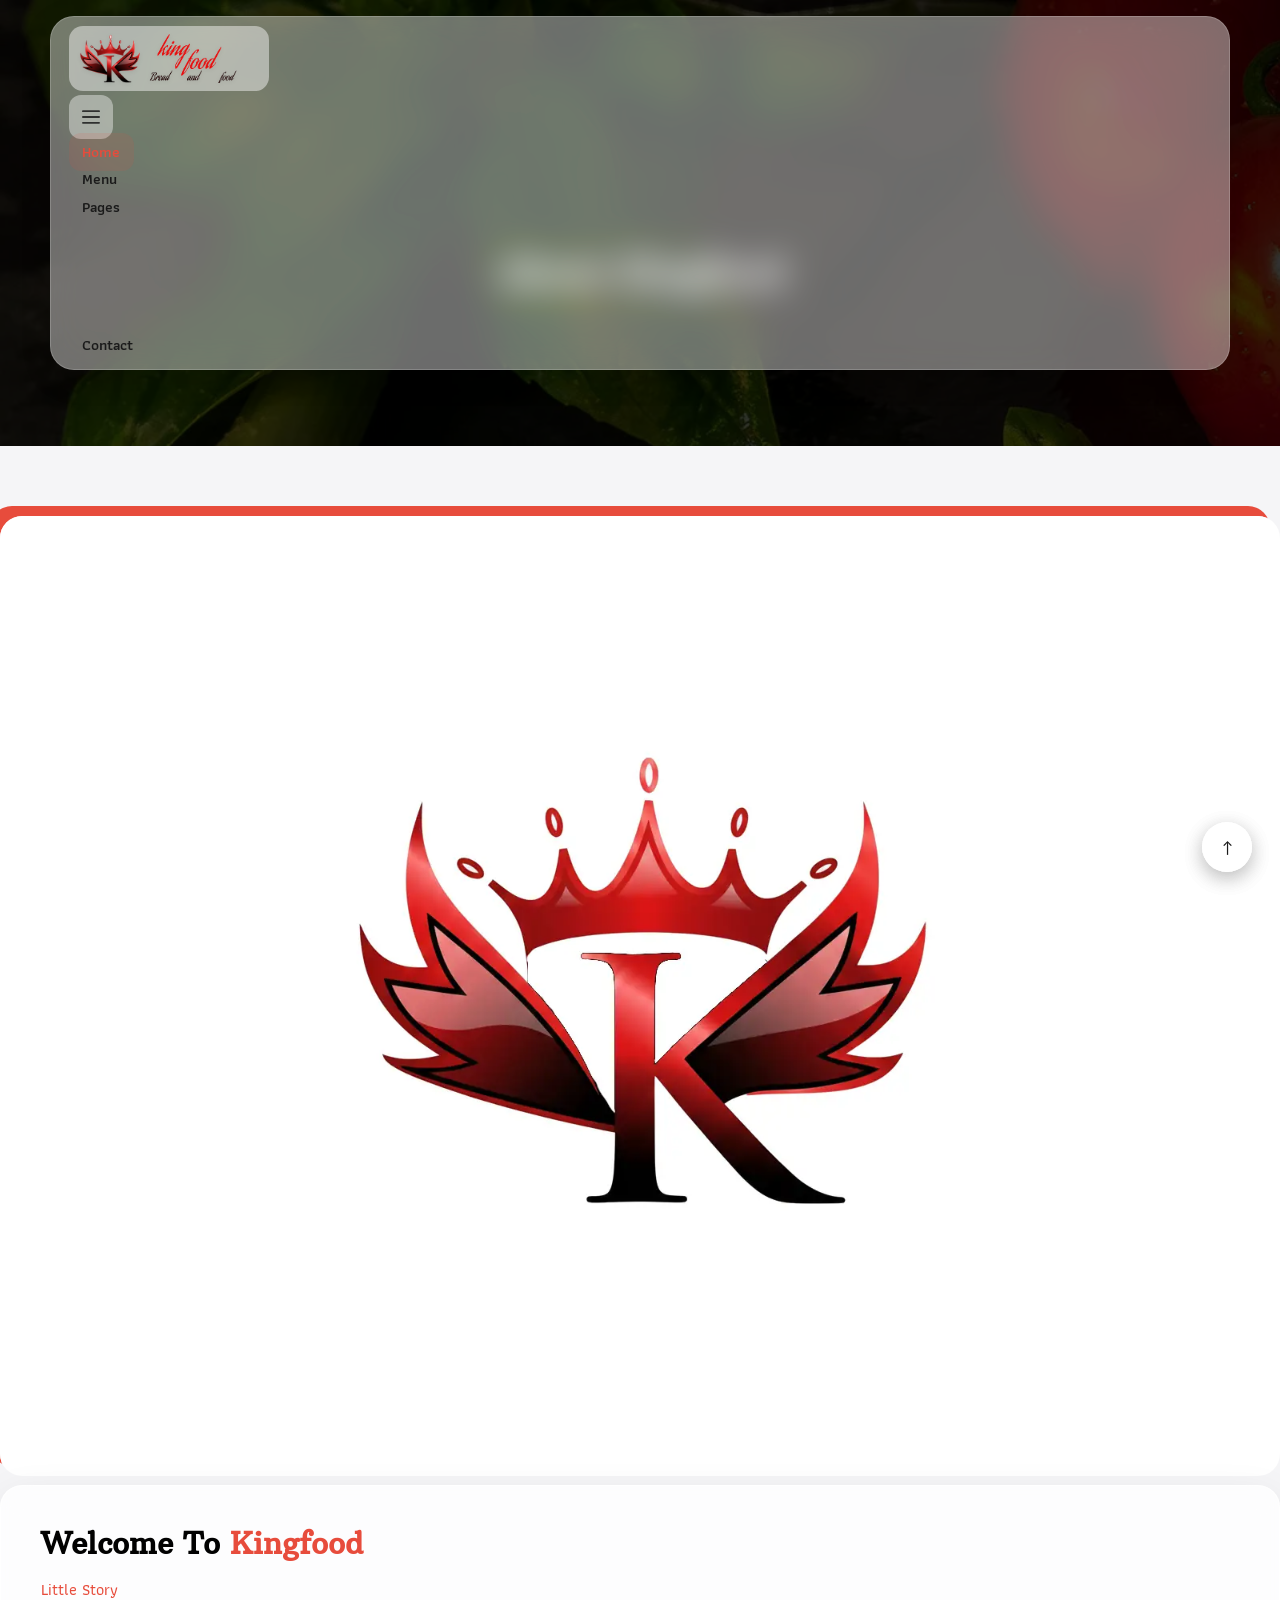
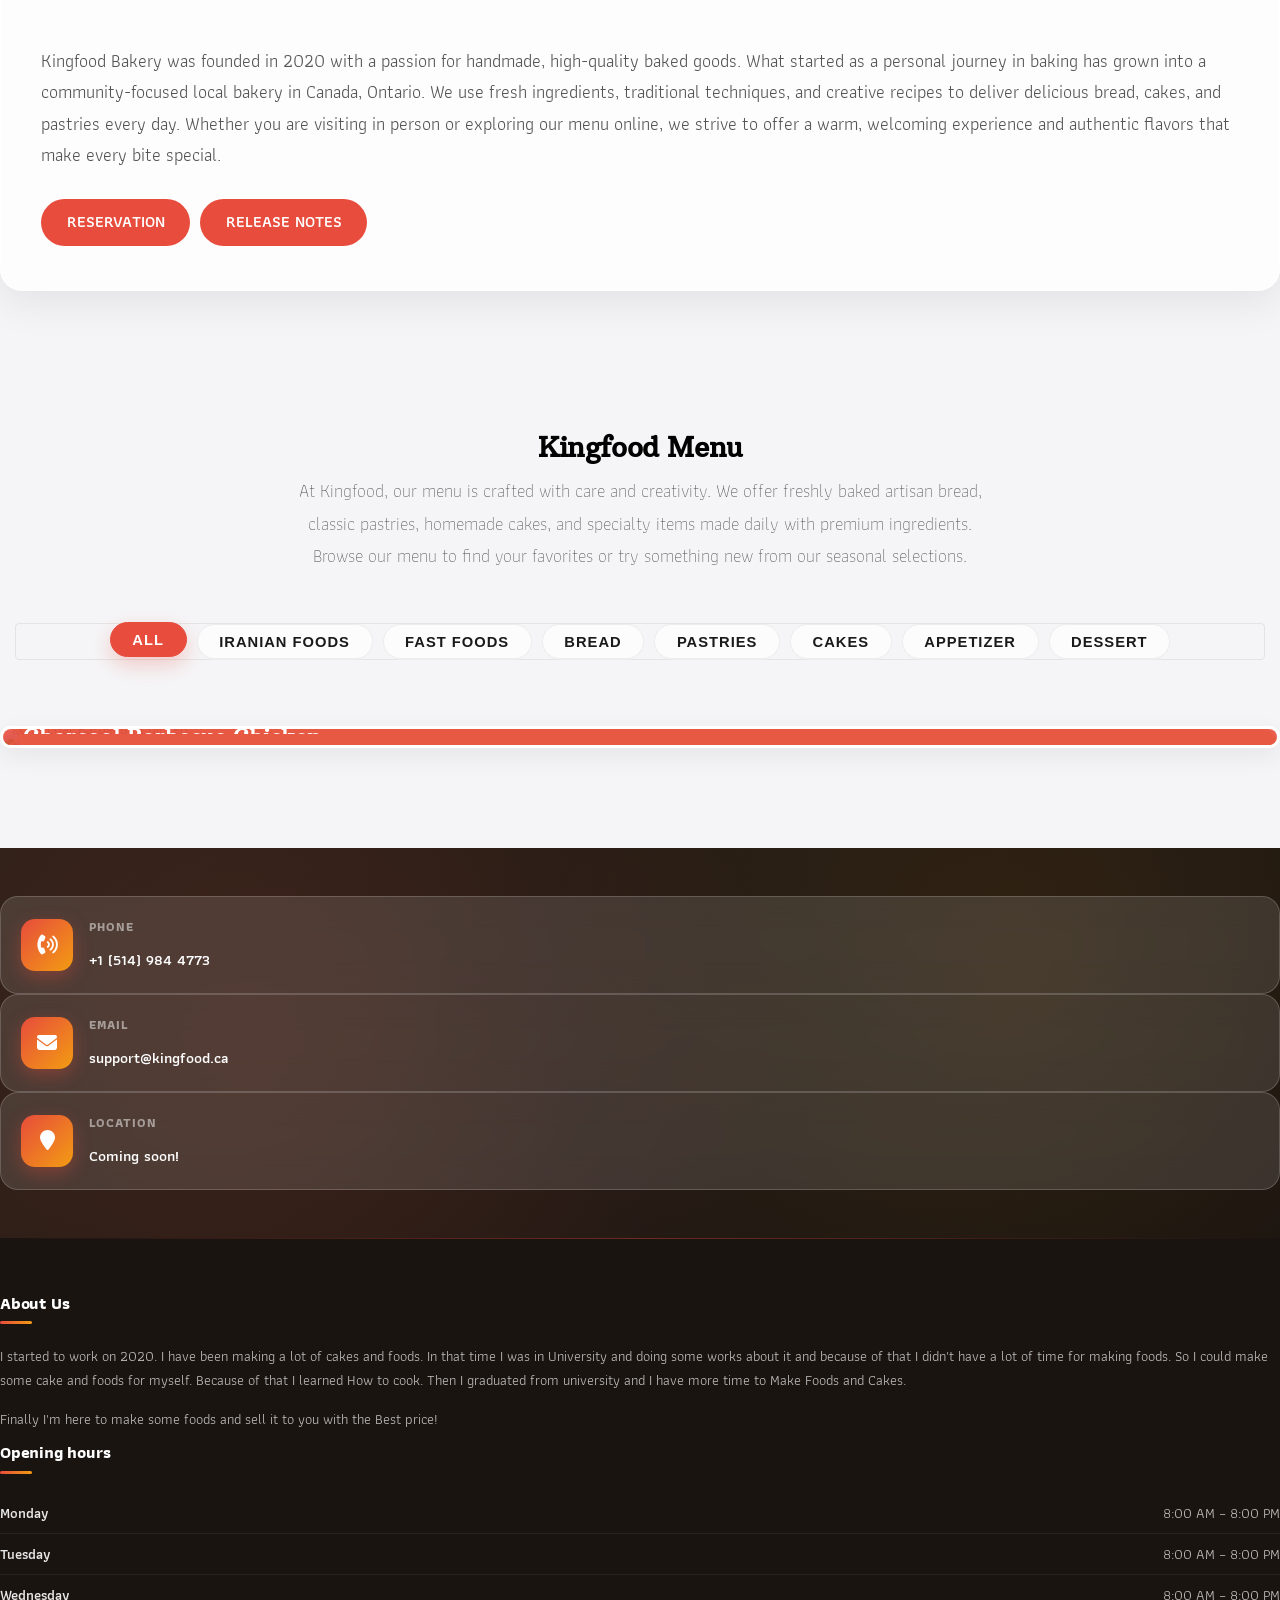
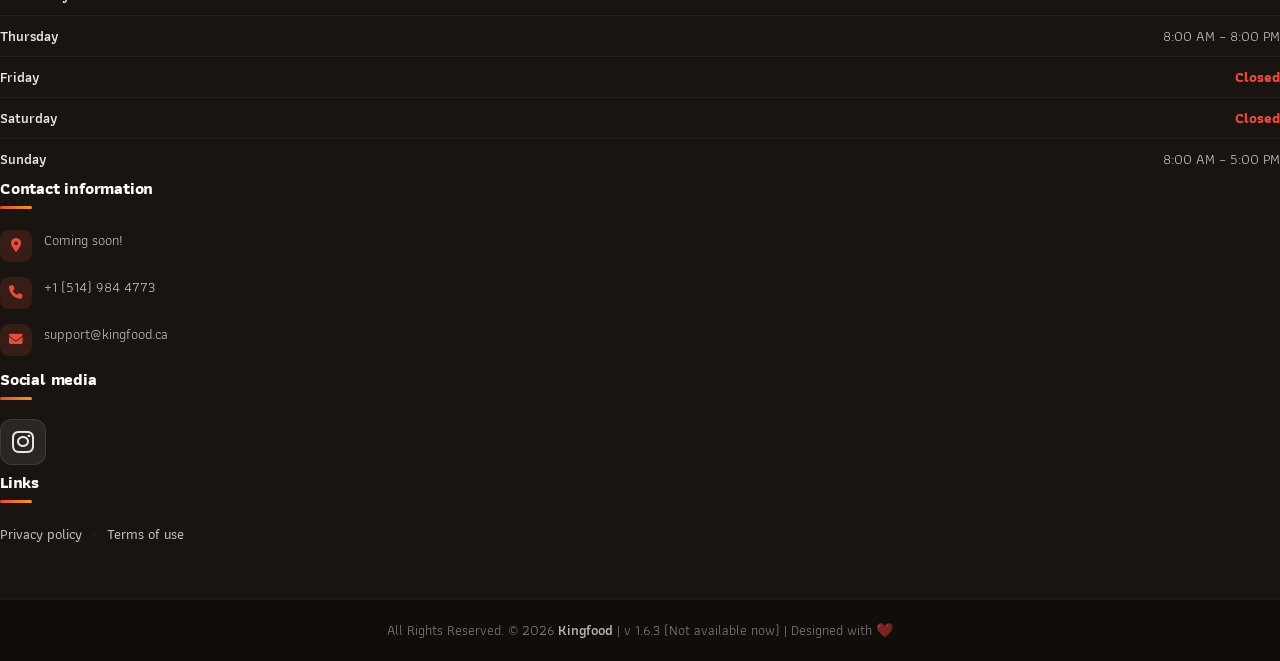
==== about/index.html @ 4b5fb816 "Static Version | V1" ====
<!DOCTYPE html>
<html lang="en">
<head>
  <meta charset="utf-8">
  <meta http-equiv="X-UA-Compatible" content="IE=edge">
  <meta name="viewport" content="width=device-width, initial-scale=1">

  <title>About – Kingfood</title>
  <meta name="keywords" content="Kingfood, Canada bakery, artisan bread, handmade cakes, local bakery, fresh pastries">
  <meta name="description" content="Learn about Kingfood in Canada, our story, values, and commitment to fresh handmade bread and pastries.">
  <meta name="author" content="Kingfood">
  <meta name="robots" content="index,follow">
  <link rel="canonical" href="None://localhost/about/">

  <meta property="og:type" content="website">
  <meta property="og:title" content="About Kingfood">
  <meta property="og:description" content="Learn about Kingfood in Canada, our story, values, and commitment to fresh handmade bread and pastries.">
  <meta property="og:url" content="None://localhost/about/">
  <meta property="og:site_name" content="Kingfood">
  <meta property="og:image" content="None://localhost/static/images/about-img2.webp">

  <meta name="twitter:card" content="summary_large_image">
  <meta name="twitter:title" content="About Kingfood">
  <meta name="twitter:description" content="Learn about Kingfood in Canada, our story, values, and commitment to fresh handmade bread and pastries.">
  <meta name="twitter:image" content="None://localhost/static/images/about-img2.webp">

  <link rel="shortcut icon" href="/static/images/favicon.ico" type="image/x-icon">
  <link rel="apple-touch-icon" href="/static/images/apple-touch-icon.png">

  <link rel="stylesheet" href="/static/css/bootstrap.min.css">
  <link rel="stylesheet" href="/static/css/style.css">
  <link rel="stylesheet" href="/static/css/responsive.css">
  <link rel="stylesheet" href="/static/css/custom.css">
  <link rel="stylesheet" href="/static/css/all.min.css">

  <script type="application/ld+json">
  {
    "@context": "https://schema.org",
    "@type": "AboutPage",
    "name": "About Kingfood Bakery",
    "url": "None://localhost/about/",
    "publisher": {
      "@type": "Organization",
      "name": "Kingfood Bakery",
      "address": {
        "@type": "PostalAddress",
        "addressLocality": "Ottawa",
        "addressRegion": "ON",
        "addressCountry": "CA"
      }
    }
  }
  </script>

  <style>
    :root {
      --accent: #e74c3c;
      --accent-hover: #c0392b;
      --bg: #f5f5f7;
      --card: rgba(255, 255, 255, 0.8);
      --ink: #1a1a1a;
      --ink-2: #555;
      --radius: 22px;
      --shadow: 0 12px 40px rgba(0, 0, 0, 0.08);
    }

    body { background: var(--bg); color: var(--ink); }

    /* Page title */
    .all-page-title {
      background: linear-gradient(135deg, rgba(231, 76, 60, 0.92), rgba(192, 57, 43, 0.88)),
                  url('/static/images/about-img2.webp') center/cover no-repeat;
      padding: 130px 0 70px;
      text-align: center;
    }
    .all-page-title h1 {
      font-weight: 800;
      font-size: 2.6rem;
      color: #fff;
      text-shadow: 0 4px 18px rgba(0,0,0,0.25);
      letter-spacing: -0.5px;
    }

    /* About section */
    .about-section-box {
      background: var(--bg);
      padding: 80px 0;
    }

    .about-section-box img {
      border-radius: var(--radius);
      box-shadow: var(--shadow);
      width: 100%;
      height: 100%;
      min-height: 360px;
      object-fit: cover;
    }

    .about-section-box .inner-column {
      background: var(--card);
      backdrop-filter: blur(14px);
      -webkit-backdrop-filter: blur(14px);
      border: 1px solid rgba(255, 255, 255, 0.6);
      border-radius: var(--radius);
      box-shadow: var(--shadow);
      padding: 2.5rem;
      height: 100%;
      display: flex;
      flex-direction: column;
      justify-content: center;
    }

    .about-section-box h1 {
      font-weight: 800;
      font-size: 2rem;
      margin-bottom: 0.5rem;
    }
    .about-section-box h1 span { color: var(--accent); }

    .about-section-box h4 {
      color: var(--accent);
      font-weight: 600;
      margin-bottom: 1.1rem;
    }

    .about-section-box p {
      color: var(--ink-2);
      line-height: 1.75;
      margin-bottom: 1.5rem;
    }

    .about-section-box .btn-outline-new-white {
      background: var(--accent) !important;
      border: none !important;
      color: #fff !important;
      border-radius: 50px !important;
      padding: 0.7rem 1.6rem !important;
      font-weight: 600;
      margin: 0.3rem 0.3rem 0.3rem 0;
      transition: all 0.25s;
      display: inline-block;
    }
    .about-section-box .btn-outline-new-white:hover {
      background: var(--accent-hover) !important;
      transform: translateY(-2px);
      box-shadow: 0 8px 20px rgba(231, 76, 60, 0.3);
    }

    /* Menu section */
    .menu-box {
      background: var(--bg);
      padding: 70px 0 90px;
    }

    .heading-title h2 {
      font-weight: 800;
      font-size: 2.2rem;
      letter-spacing: -0.4px;
    }
    .heading-title p {
      color: var(--ink-2);
      max-width: 680px;
      margin: 0 auto;
    }

    .special-menu .button-group {
      display: flex;
      flex-wrap: wrap;
      justify-content: center;
      gap: 10px;
      margin-bottom: 2.25rem;
    }
    .special-menu .button-group button {
      background: rgba(255, 255, 255, 0.7);
      backdrop-filter: blur(10px);
      border: 1px solid rgba(0,0,0,0.06);
      border-radius: 50px;
      padding: 0.55rem 1.35rem;
      font-weight: 600;
      font-size: 0.92rem;
      color: var(--ink);
      transition: all 0.25s;
      cursor: pointer;
    }
    .special-menu .button-group button:hover,
    .special-menu .button-group button.active {
      background: var(--accent);
      color: #fff;
      border-color: var(--accent);
      transform: translateY(-2px);
      box-shadow: 0 8px 20px rgba(231, 76, 60, 0.25);
    }

    /* Product cards use styles from custom.css */

    #back-to-top {
      background: rgba(255, 255, 255, 0.85) !important;
      backdrop-filter: blur(12px);
      border: 1px solid rgba(255, 255, 255, 0.5);
      border-radius: 50%;
      width: 48px;
      height: 48px;
      display: flex !important;
      align-items: center;
      justify-content: center;
      box-shadow: 0 6px 20px rgba(0,0,0,0.12);
      color: var(--ink) !important;
      font-size: 1.3rem;
      transition: all 0.3s;
    }
    #back-to-top:hover {
      background: var(--accent) !important;
      color: #fff !important;
      transform: translateY(-3px);
    }

    @media (max-width: 991.98px) {
      .about-section-box img {
        min-height: 280px;
        margin-bottom: 1.5rem;
      }
      .all-page-title {
        padding: 110px 0 55px;
      }
      .all-page-title h1 { font-size: 2rem; }
    }
  </style>
</head>
<body>


<!-- Bootstrap CSS -->
<link rel="stylesheet" href="/static/css/bootstrap.min.css">    
<!-- Site CSS -->
<link rel="stylesheet" href="/static/css/style.css">    
<!-- Responsive CSS -->
<link rel="stylesheet" href="/static/css/responsive.css">
<!-- Custom CSS -->
<link rel="stylesheet" href="/static/css/custom.css">
<link rel="stylesheet" href="/static/css/all.min.css">
<link rel="stylesheet" href="https://cdn.jsdelivr.net/npm/animate.css@4/animate.min.css">

<script src="https://cdn.jsdelivr.net/npm/sweetalert2@11"></script>




<!--[if lt IE 9]>
  <script src="https://oss.maxcdn.com/libs/html5shiv/3.7.0/html5shiv.js"></script>
  <script src="https://oss.maxcdn.com/libs/respond.js/1.4.2/respond.min.js"></script>
<![endif]-->



<!-- ========== Island Glass Header ========== -->
<header class="island-header">
  <nav class="navbar navbar-expand-lg island-nav" id="islandNavbar">
    <a class="navbar-brand" href="/">
      <img src="/static/images/logo.png" alt="Kingfood Logo" class="logo-img" />
    </a>

    <button
      class="navbar-toggler island-toggler"
      type="button"
      data-toggle="collapse"
      data-target="#navbars-rs-food"
      aria-controls="navbars-rs-food"
      aria-expanded="false"
      aria-label="Toggle navigation"
    >
      <span class="navbar-toggler-icon"></span>
    </button>

    <div class="collapse navbar-collapse" id="navbars-rs-food">
      <ul class="navbar-nav ml-auto align-items-lg-center">
        <li class="nav-item active">
          <a class="nav-link" href="/">Home</a>
        </li>
        <li class="nav-item">
          <a class="nav-link" href="/menu/">Menu</a>
        </li>

        <li class="nav-item dropdown">
          <a class="nav-link dropdown-toggle" href="#" id="dropdown-pages" data-toggle="dropdown" aria-haspopup="true" aria-expanded="false">
            Pages
          </a>
          <div class="dropdown-menu" aria-labelledby="dropdown-pages">
            <a class="dropdown-item" href="/stuff/">Stuff</a>
            <a class="dropdown-item" href="/about/">About</a>
          </div>
        </li>


          <div class="dropdown-menu" aria-labelledby="dropdown-blog">
            <a class="dropdown-item" href="/blog/">Blog</a>
          </div>
        </li>

        <li class="nav-item">
          <a class="nav-link" href="/contact/">Contact</a>
        </li>
      </ul>
    </div>
  </nav>
</header>



<!-- Page Title -->
<div class="all-page-title page-breadcrumb">
  <div class="container text-center">
    <div class="row">
      <div class="col-lg-12">
        <h1>About Kingfood</h1>
      </div>
    </div>
  </div>
</div>

<!-- About -->
<div class="about-section-box">
  <div class="container">
    <div class="row align-items-center">
      <div class="col-lg-6 col-md-6 col-sm-12 mb-4 mb-md-0">
        <img src="/static/images/about-img2.webp" alt="Kingfood team preparing Kingfood" class="img-fluid">
      </div>
      <div class="col-lg-6 col-md-6 col-sm-12 text-center">
        <div class="inner-column">
          <h1>Welcome To <span>Kingfood</span></h1>
          <h4>Little Story</h4>
          <p>Kingfood Bakery was founded in 2020 with a passion for handmade, high-quality baked goods. What started as a personal journey in baking has grown into a community-focused local bakery in Canada, Ontario. We use fresh ingredients, traditional techniques, and creative recipes to deliver delicious bread, cakes, and pastries every day. Whether you are visiting in person or exploring our menu online, we strive to offer a warm, welcoming experience and authentic flavors that make every bite special.</p>
          <div>
            <a class="btn btn-lg btn-circle btn-outline-new-white" href="/cart/">Reservation</a>
            <a class="btn btn-lg btn-circle btn-outline-new-white" href="/releases/">Release notes</a>
          </div>
        </div>
      </div>
    </div>
  </div>
</div>

<!-- Menu -->
<div class="menu-box">
  <div class="container">
    <div class="row">
      <div class="col-lg-12">
        <div class="heading-title text-center">
          <h2>Kingfood Menu</h2>
          <p>At Kingfood, our menu is crafted with care and creativity. We offer freshly baked artisan bread, classic pastries, homemade cakes, and specialty items made daily with premium ingredients. Browse our menu to find your favorites or try something new from our seasonal selections.</p>
        </div>
      </div>
    </div>

    <div class="row">
      <div class="col-lg-12">
        <div class="special-menu text-center">
          <div class="button-group filter-button-group">
            <button class="active" data-filter="*">All</button>
            <button data-filter=".iranianfood">Iranian foods</button>
            <button data-filter=".fastfood">Fast foods</button>
            <button data-filter=".bread">Bread</button>
            <button data-filter=".pastries">Pastries</button>
            <button data-filter=".cake">Cakes</button>
            <button data-filter=".appetizer">Appetizer</button>
            <button data-filter=".dessert">Dessert</button>
          </div>
        </div>
      </div>
    </div>

    <div class="row special-list">
      
        <div class="col-lg-4 col-md-6 special-grid iranianfood mb-4">
          <div class="gallery-single fix product-card ">
            <div class="image-wrapper position-relative">
              <img src="/media/menu_images/Screenshot_2026-10-23_200726.png" class="img-fluid" alt="Charcoal Barbecue Chicken">
              
            </div>
            <div class="why-text">
              <h4>
                Charcoal Barbecue Chicken
                
              </h4>
              <p>.</p>
              <h5>
                
                  <span class="text-success">$1.00</span>
                
              </h5>
              <a href="/food_deatails/charcoal-barbecue-chicken/" class="btn btn-warning text-white mt-2">
                View Details
              </a>
            </div>
          </div>
        </div>
      
    </div>
  </div>
</div>



<!-- ========== Island Glass Contact Bar ========== -->
<div class="island-contact-bar">
  <div class="container">
    <div class="row g-4 justify-content-center">
      <div class="col-md-4">
        <div class="island-contact-item">
          <div class="icon-wrap">
            <i class="fa fa-volume-control-phone"></i>
          </div>
          <div class="info">
            <h4>Phone</h4>
            <p class="lead">
              <a href="tel:+15149844773">+1 (514) 984 4773</a>
            </p>
          </div>
        </div>
      </div>
      <div class="col-md-4">
        <div class="island-contact-item">
          <div class="icon-wrap">
            <i class="fa fa-envelope"></i>
          </div>
          <div class="info">
            <h4>Email</h4>
            <p class="lead">
              <a href="mailto:support@kingfood.ca">support@kingfood.ca</a>
            </p>
          </div>
        </div>
      </div>
      <div class="col-md-4">
        <div class="island-contact-item">
          <div class="icon-wrap">
            <i class="fa fa-map-marker"></i>
          </div>
          <div class="info">
            <h4>Location</h4>
            <p class="lead">
              <a href="#" target="_blank" rel="noopener noreferrer">
                Coming soon!
              </a>
            </p>
          </div>
        </div>
      </div>
    </div>
  </div>
</div>

<!-- ========== Island Glass Footer ========== -->
<footer class="island-footer">
  <div class="container">
    <div class="island-footer-inner">
      <div class="row g-5">

        <!-- About -->
        <div class="col-lg-3 col-md-6">
          <div class="footer-block">
            <h3>About Us</h3>
            <p>
              I started to work on 2020. I have been making a lot of cakes and foods.
              In that time I was in University and doing some works about it and because of that
              I didn't have a lot of time for making foods. So I could make some cake and foods for myself.
              Because of that I learned How to cook. Then I graduated from university and I have more time
              to Make Foods and Cakes.
            </p>
            <p class="mb-0">
              Finally I'm here to make some foods and sell it to you with the Best price!
            </p>
          </div>
        </div>

        <!-- Opening Hours -->
        <div class="col-lg-3 col-md-6">
          <div class="footer-block">
            <h3>Opening hours</h3>
            <ul class="hours-list">
              <li><span>Monday</span> <span>8:00 AM – 8:00 PM</span></li>
              <li><span>Tuesday</span> <span>8:00 AM – 8:00 PM</span></li>
              <li><span>Wednesday</span> <span>8:00 AM – 8:00 PM</span></li>
              <li><span>Thursday</span> <span>8:00 AM – 8:00 PM</span></li>
              <li><span>Friday</span> <span class="closed">Closed</span></li>
              <li><span>Saturday</span> <span class="closed">Closed</span></li>
              <li><span>Sunday</span> <span>8:00 AM – 5:00 PM</span></li>
            </ul>
          </div>
        </div>

        <!-- Contact -->
        <div class="col-lg-3 col-md-6">
          <div class="footer-block">
            <h3>Contact information</h3>
            <ul class="contact-list">
              <li>
                <i class="fa fa-map-marker-alt"></i>
                <a href="#" target="_blank" rel="noopener noreferrer">
                  Coming soon!
                </a>
              </li>
              <li>
                <i class="fa fa-phone"></i>
                <a href="tel:+15149844773">+1 (514) 984 4773</a>
              </li>
              <li>
                <i class="fa fa-envelope"></i>
                <a href="mailto:support@kingfood.ca">support@kingfood.ca</a>
              </li>
            </ul>
          </div>
        </div>

        <!-- Social + Links -->
        <div class="col-lg-3 col-md-6">
          <div class="footer-block">
            <h3>Social media</h3>
            <ul class="list-inline f-social">
              <li class="list-inline-item">
                <a href="https://www.instagram.com/kingfood.ca/" target="_blank" rel="noopener noreferrer" aria-label="Instagram">
                  <i class="fa-brands fa-instagram"></i>
                </a>
              </li>
            </ul>

            <h3 class="mt-4">Links</h3>
            <p class="footer-links">
              <a href="/privacy_policy">Privacy policy</a>
              <span class="sep">·</span>
              <a href="/terms_of_use">Terms of use</a>
            </p>
          </div>
        </div>

      </div>
    </div>
  </div>

  <!-- Copyright bar -->
  <div class="island-copyright">
    <div class="container">
      <p class="company-name mb-0">
        All Rights Reserved. &copy; 2026
        <a href="#">Kingfood</a>
        | v 1.6.3 (Not available now)
        | Designed with ❤️
      </p>
    </div>
  </div>
</footer>
<a href="#" id="back-to-top" title="Back to top" style="display: none;">&uarr;</a>

<a href="#" id="back-to-top" title="Back to top" style="display: none;">&uarr;</a>

<script src="/static/js/jquery-3.2.1.min.js"></script>
<script src="/static/js/popper.min.js"></script>
<script src="/static/js/bootstrap.min.js"></script>
<script src="/static/js/jquery.superslides.min.js"></script>
<script src="/static/js/images-loded.min.js"></script>
<script src="/static/js/isotope.min.js"></script>
<script src="/static/js/baguetteBox.min.js"></script>
<script src="/static/js/form-validator.min.js"></script>
<script src="/static/js/contact-form-script.js"></script>
<script src="/static/js/custom.js"></script>
</body>
</html>
---- static/css/style.css ----
/*------------------------------------------------------------------
    IMPORT FONTS
-------------------------------------------------------------------*/

@import url('https://fonts.googleapis.com/css?family=Arbutus+Slab');
@import url('https://fonts.googleapis.com/css?family=Athiti:400,500,600');

/*------------------------------------------------------------------
    IMPORT FILES
-------------------------------------------------------------------*/

@import url(animate.css);
@import url(font-awesome.min.css);
@import url(superslides.css);
@import url(baguetteBox.min.css);

/*------------------------------------------------------------------
    SKELETON
-------------------------------------------------------------------*/

body {
    color: #666666;
    font-size: 15px;
    font-family: 'Athiti', sans-serif;
    line-height: 1.80857;
}


a {
    color: #1f1f1f;
    text-decoration: none !important;
    outline: none !important;
    -webkit-transition: all .3s ease-in-out;
    -moz-transition: all .3s ease-in-out;
    -ms-transition: all .3s ease-in-out;
    -o-transition: all .3s ease-in-out;
    transition: all .3s ease-in-out;
}

h1,
h2,
h3,
h4,
h5,
h6 {
    letter-spacing: 0;
    font-weight: normal;
    position: relative;
    padding: 0 0 10px 0;
    font-weight: normal;
    line-height: 120% !important;
    color: #1f1f1f;
    margin: 0
}

h1 {
    font-size: 24px
}

h2 {
    font-size: 22px
}

h3 {
    font-size: 18px
}

h4 {
    font-size: 16px
}

h5 {
    font-size: 14px
}

h6 {
    font-size: 13px
}

h1 a,
h2 a,
h3 a,
h4 a,
h5 a,
h6 a {
    color: #212121;
    text-decoration: none!important;
    opacity: 1
}

h1 a:hover,
h2 a:hover,
h3 a:hover,
h4 a:hover,
h5 a:hover,
h6 a:hover {
    opacity: .8
}

a {
    color: #1f1f1f;
    text-decoration: none;
    outline: none;
}

a,
.btn {
    text-decoration: none !important;
    outline: none !important;
    -webkit-transition: all .3s ease-in-out;
    -moz-transition: all .3s ease-in-out;
    -ms-transition: all .3s ease-in-out;
    -o-transition: all .3s ease-in-out;
    transition: all .3s ease-in-out;
}

.btn-custom {
    margin-top: 20px;
    background-color: transparent !important;
    border: 2px solid #ddd;
    padding: 12px 40px;
    font-size: 16px;
}

.lead {
    font-size: 18px;
    line-height: 30px;
    color: #767676;
    margin: 0;
    padding: 0;
}

blockquote {
    margin: 20px 0 20px;
    padding: 30px;
}

ul, li, ol{
	list-style: none;
	margin: 0px;
	padding: 0px;
}
button:focus{
	outline: none;
}

.form-control::-moz-placeholder {
    color: #2a2a2a;
    opacity: 1;
}

/*------------------------------------------------------------------
    LOADER 
-------------------------------------------------------------------*/


/*------------------------------------------------------------------
    HEADER
-------------------------------------------------------------------*/
.top-navbar{
	position: relative;
	z-index: 10;
}

.top-navbar .navbar{
	padding: 15px 0px;
	position: fixed;
	width: 100%;
	transition: height .3s ease-out, background .3s ease-out, box-shadow .3s ease-out;
	-webkit-transform: translate3d(0, 0, 0);
	transform: translate3d(0, 0, 0);
	z-index: 100;
}

.top-navbar .navbar-light .navbar-nav .nav-link{
	color: #010101;
	font-size: 18px;
	padding: 0px 20px;
	border-radius: 4px;
}

.top-navbar .navbar-light .navbar-nav .nav-item .nav-link:hover{
	background: #e74c3c;
	color: #ffffff;
}
.top-navbar .navbar-light .navbar-nav .nav-item.active .nav-link{
	background: #e74c3c;
	color: #ffffff;
	border-radius: 4px;
}

.navbar-expand-lg .navbar-nav .dropdown-menu{
	border: none;
	 box-shadow: 2px 5px 6px rgba(0,0,0,0.5);
}

.navbar-expand-lg .navbar-nav .dropdown-menu a.dropdown-item:hover{
	background: #e89389;
	color: #ffffff;
}
.navbar-light .navbar-toggler:hover{
	background: #e74c3c;
}

/*------------------------------------------------------------------
    Slider
-------------------------------------------------------------------*/

.cover-slides{
	height: 100vh;
}
.slides-navigation a {
	background: #e74c3c;
    position: absolute;
    height: 70px;
    width: 70px;
    top: 50%;
    font-size: 20px;
    display: block;
    color: #fff;
	line-height: 80px;
	text-align: center;
    transition: all .3s ease-in-out;
}
.slides-navigation a i{
	font-size: 40px;
}
.slides-navigation a:hover {
	background: #010101;
}
.cover-slides .container{
	height: 100%;
	position: relative;
	z-index: 2;
}
.cover-slides .container > .row {
	-webkit-box-align: center;
	-ms-flex-align: center;
	align-items: center;
}
.cover-slides .container > .row {
    height: 100%;
}

.btn{
	text-transform: uppercase;
	padding: 19px 36px;
}
.btn{
	display: inline-block;
	font-weight: 600;
	text-align: center;
	white-space: nowrap;
	vertical-align: middle;
	-webkit-user-select: none;
	-moz-user-select: none;
	-ms-user-select: none;
	user-select: none;
	border: 2px solid transparent;
	padding: 12px 30px;
	font-size: 16px;
	line-height: 1.5;
	border-radius: .1875rem;
	transition: color .15s ease-in-out, background-color .15s ease-in-out, border-color .15s ease-in-out, box-shadow .15s ease-in-out;
}
.btn-outline-new-white {
    color: #fff;
    background-color: transparent;
    background-image: none;
    border-color: #e74c3c;
}
.btn-outline-new-white:hover {
    color: #ffffff;
    background-color: #e74c3c;
    border-color: #e74c3c;
}

.overlay-background {
    background: #333;
    position: absolute;
    height: 100%;
    width: 100%;
    left: 0;
    top: 0;
	opacity: 0.5;
}

.cover-slides h1{
	font-family: 'Arbutus Slab', serif;
	font-weight: 500;
	font-size: 64px;
	color: #fff;
}
.cover-slides p{
	font-size: 18px;
	color: #fff;
}
.slides-pagination a{
	border: 2px solid #ffffff;
}
.slides-pagination a.current{
	background: #e74c3c;
	border: 2px solid #e74c3c;
}

/*------------------------------------------------------------------
    About
-------------------------------------------------------------------*/

.about-section-box{
	padding: 70px 0px;
}
.about-section-box .img-fluid{
	box-shadow: -10px -10px 0px #e74c3c;
}
.inner-column{}
.inner-column h1{
	font-family: 'Arbutus Slab', serif;
	font-size: 30px;
	color: #010101;
}
.inner-column h1 span{
	color: #e74c3c;
}
.inner-column h4{
	font-size: 16px;
	font-weight: 500;
}
.inner-column p{
	font-size: 18px;
}
.inner-column .btn-outline-new-white{
	color: #e74c3c;
}
.inner-column .btn-outline-new-white:hover{
	color: #ffffff;
}

/*------------------------------------------------------------------
    QT
-------------------------------------------------------------------*/


.qt-background{
	background: url(../images/qt-bg.webp) no-repeat;
	background-size: cover;
	padding: 100px 0;
	background-attachment: fixed;
	background-position: center center;
	position: relative;
}
.qt-background p {
    font-size: 35px;
    font-weight: 300;
    line-height: 44px;
    color: #fff;
	font-family: 'Arbutus Slab', serif;
	margin-bottom: 20px;
}

.qt-background span {
    color: #fff;
    font-size: 20px;  
	font-weight: 500;	
}

/*------------------------------------------------------------------
    Menu
-------------------------------------------------------------------*/

.menu-box{
	padding: 70px 0px;
}

.heading-title{
	margin-bottom: 50px;
}
.heading-title h2{
	color: #010101;
	font-size: 28px;
	font-family: 'Arbutus Slab', serif;
}
.heading-title p{
	font-size: 18px;
	font-weight: 200;
	margin: 0px;
}

.filter-button-group {
    border: 1px solid #e4e4e4;
    border-radius: 4px;
    margin: 10px 15px;
    display: inline-block;
}

.filter-button-group button {
    color: #333;
    letter-spacing: 1px;
    text-transform: uppercase;
    font-weight: 600;
    font-size: 14px;
    cursor: pointer;
    background: #fff;
    padding: 12px 40px;
    border: none;
    border-radius: 4px;
}

.filter-button-group button.active {
    background: #e74c3c;
    color: #fff;
    box-shadow: 2px 20px 45px 5px rgba(0,0,0,.2);
}

.gallery-single{
	margin: 30px 0px;
}

.gallery-single {
    position: relative;
    overflow: hidden;
    -webkit-box-shadow: 0 0 10px #ccc;
    box-shadow: 0 0 10px #ccc;
}

.why-text {
    position: absolute;
    left: 0;
    bottom: -100%;
    right: 0;
    height: 100%;
    background: rgba(207, 166, 113, 0.9);
    padding: 12px 12px;
    -webkit-transition: all .3s ease;
    transition: all .3s ease;
}
.why-text h4{
	color: #ffffff;
	font-size: 24px;
	font-weight: 500;
	font-family: 'Arbutus Slab', serif;
}
.why-text p{
	color: #ffffff;
	font-size: 18px;
	border-bottom: 1px dashed #010101;
	margin: 0px;
	padding-bottom: 15px;
	margin-top: 15px;
	margin-bottom: 15px;
}
.why-text h5{
	font-size: 28px;
	font-weight: 600;
	color: #ffffff;
}

.gallery-single:hover .why-text{
	bottom: 0px;
}


/*------------------------------------------------------------------
    Gallery
-------------------------------------------------------------------*/

.gallery-box{
	padding: 70px 0px;
}
.tz-gallery{
	margin-top: 30px;
}
.tz-gallery .lightbox img {
    width: 100%;
    margin-bottom: 30px;
    transition: 0.2s ease-in-out;
    box-shadow: 0 2px 3px rgba(0,0,0,0.2);
}
.tz-gallery .lightbox img:hover {
    transform: scale(1.05);
    box-shadow: 0 8px 15px rgba(0,0,0,0.3);
}

/*------------------------------------------------------------------
    Customer Reviews
-------------------------------------------------------------------*/

.customer-reviews-box{
	padding: 70px 0px;
}

.carousel-inner .carousel-item .img-box{
	width: 135px;
	height: 135px;
}
.carousel-control-prev{
	left: -100px;
}
.carousel-control-next{
	right: -100px;
}
.carousel-indicators{
	top: 320px;
}

.text-warning{
	color: #e74c3c !important;
	font-size: 24px;
}

@media (min-width: 320px) and (max-width: 640px) {
	.carousel-inner .carousel-item p{
		font-size: 14px;
	}
	.carousel-control-prev{
		left: -5px;
	}
	.carousel-control-next{
		right: -5px;
	}
 	.carousel-indicators{
		top: 400px;
	}
}

#reviews .carousel-control-prev{
	background: #e74c3c;
	color: #ffffff;
	display: block;
	position: absolute;
	width: 8%;
	height: 50px;
	top: 50%;
	font-size: 28px;
	opacity: 1;
}
#reviews .carousel-control-prev:hover{
	background: #010101;
	color: #ffffff;
}

#reviews .carousel-control-next{
	background: #e74c3c;
	color: #ffffff;
	display: block;
	position: absolute;
	width: 8%;
	height: 50px;
	top: 50%;
	font-size: 28px;
	opacity: 1;
}
#reviews .carousel-control-next:hover{
	background: #010101;
	color: #ffffff;
}


/*------------------------------------------------------------------
    Contact info
-------------------------------------------------------------------*/

.contact-imfo-box{
	background: #e74c3c;
	padding: 30px 0;
}

.overflow-hidden {
    overflow: hidden;
}

.contact-imfo-box i{
	display: block;
	float: left;
	width: 60px;
	height: 60px;
	line-height: 60px;
	text-align: center;
	background: #fff;
	color: #e74c3c;
	font-size: 30px;
	-webkit-border-radius: 50%;
	-moz-border-radius: 50%;
	-ms-border-radius: 50%;
	border-radius: 50%;
	margin-right: 20px;
}
.contact-imfo-box h4 {
    margin: 0px;
    margin-top: 5px;
	color: #ffffff;
	font-size: 20px;
	padding: 0px;
	font-weight: 500;
	line-height: 24px;
}
.contact-imfo-box p {
    margin: 0px;
	color: #ffffff;
	font-weight: 300;
}

/*------------------------------------------------------------------
    Footer
-------------------------------------------------------------------*/

.footer-area{
	padding-top: 50px;
	padding-bottom: 0px;
}
.bg-f{
	background-image: url("../images/footer-bg.webp");
	background-attachment: scroll;
	background-clip: initial;
	background-color: rgba(0, 0, 0, 0);
	background-origin: initial;
	background-position: center center;
	background-repeat: no-repeat;
	background-size: cover;
	position: relative;
}
.bg-f::before {
    background: #010101;
    content: "";
    height: 100%;
    left: 0;
    position: absolute;
    top: 0;
    width: 100%;
    z-index: 1;
	opacity: 0.8;
}

.footer-area .container{
	position: relative;
	z-index: 1;
}
.footer-area h3{
	color: #ffffff;
	text-transform: uppercase;
	font-size: 24px;
	border-bottom: 1px dashed rgba(207, 166, 113, 0.5);
	margin-bottom: 10px;
}
.footer-area p{
	font-size: 15px;
	color: rgba(255, 255, 255, 0.8);
	margin: 0;
	padding-bottom: 10px;
}

.footer-area p.lead{
	font-size: 19px;
	color: #ffffff;
	margin-bottom: 15px;
}
.footer-area p.lead a{
	color: #ffffff;
	margin-bottom: 15px;
}
.footer-area p.lead a:hover{
	color: #e74c3c;
}
.footer-area p a{
	font-size: 18px;
	color: #ffffff;
}
.footer-area p a:hover{
	color: #e74c3c;
}

.subscribe_form {
    display: block;
    text-align: center;
    padding: 5px 0;
}

.subscribe_form .form_input {
    display: block;
    background-color: rgba(0,0,0,0.7);
    color: #fff;
    border: none;
    font-size: 19px;
    line-height: 50px;
    padding: 0 10px;
    float: left;
    width: 100%;
    transition: all 0.5s ease-in-out;
}

.subscribe_form .submit {
    background-color: #e74c3c;
    color: #fff;
    font-size: 16px;
    font-weight: 600;
    line-height: 50px;
    display: inline-block;
    padding: 0 10px;
    float: left;
    width: 100%;
	border: none;
	cursor: pointer;
    transition: all 0.5s ease-in-out;
}
.subscribe_form .submit:hover{
	background: #010101;
}

.f-social {
    padding-bottom: 10px;
    margin: 0px;
    margin-top: 20px;
}
.f-social li a {
    font-size: 25px;
    color: rgba(255, 255, 255, 0.9);
	margin-right: 10px;
}

.copyright{
	margin-top: 20px;
	position: relative;
	display: block;
	background-color: #010101;
	border-top: 1px dashed rgba(207, 166, 113);
	padding: 30px 0;
	z-index: 1;
}

.copyright .company-name{
	font-size: 16px;
	text-align: center;
}
.copyright .company-name a{
	font-size: 16px;
}

/*------------------------------------------------------------------
    All Pages
-------------------------------------------------------------------*/

.page-breadcrumb {
    padding: 250px 0 150px;
    background: url(../images/all-bg.webp) no-repeat;
    background-attachment: fixed;
    background-size: cover;
    background-position: 0 0;
    position: relative;
}
.all-page-title .container{
	position: relative;
	z-index: 2;
}
.all-page-title::before{
	background: #010101;
	content: "";
	height: 100%;
	left: 0;
	position: absolute;
	top: 0;
	width: 100%;
	z-index: 1;
	opacity: 0.8;	
}
.all-page-title h1{
	font-size: 38px;
	color: #ffffff;
	font-family: 'Arbutus Slab', serif;
	padding: 0px;
}

.inner-pt{
	margin-top: 30px;
}
.inner-pt p{
	font-size: 18px;
}

.stuff-box{
	padding: 70px 0px;
}

.our-team{
    border: 2px solid #e74c3c;
    border-radius: 0px;
    text-align: center;
    margin: 10px;
    z-index: 1;
    position: relative;
}
.our-team:before,
.our-team:after{
    content: "";
    width: 100%;
    height: 104%;
    background: #e74c3c;
    position: absolute;
    top: 50%;
    left: 0;
    z-index: -1;
    transform: translateY(-50%) scaleX(0.3);
    transition: all 0.3s ease 0s;
}
.our-team:after{
    width: 106%;
    left: 50%;
    transform: translate(-50%, -50%) scaleY(0.25);
}
.our-team:hover:before{ transform: translateY(-50%) scaleX(0.7); }
.our-team:hover:after{ transform: translate(-50%, -50%) scaleY(0.7); }
.our-team img{
    width: 100%;
    height: auto;
    border-radius: 0px;
    transition: all 0.3s ease 0s;
}
.our-team .team-content{
    width: 93%;
    padding: 25px 0 10px;
    background: #e74c3c;
    position: absolute;
    bottom: 50px;
    left: 50%;
    opacity: 0;
    transform: translateX(-50%);
    transition: all 0.3s cubic-bezier(0.5, 0.2,0.1,0.9);
}
.our-team:hover .team-content{
    bottom: 10px;
    opacity: 1;
}
.our-team .title{
    font-size: 25px;
    font-weight: 600;
    color: #fff;
    letter-spacing: 1px;
    text-transform: capitalize;
    margin: 0;
}
.our-team .post{
    display: block;
    font-size: 16px;
    color: #fff;
    text-transform: uppercase;
    margin-bottom: 10px;
}
.our-team .social{
    padding: 0;
    margin: 0;
    list-style: none;
}
.our-team .social li{
    display: inline-block;
    margin: 0 5px;
}
.our-team .social li a{
    display: block;
    width: 35px;
    height: 35px;
    line-height: 35px;
    border-radius: 50%;
    background: #fff;
    font-size: 20px;
    color: #e74c3c;
    transition: all 0.3s ease 0s;
}
.our-team .social li a:hover{
    background: #ffffff;
    box-shadow: 0 0 0 5px rgba(255,255,255,0.3);
    color: #e74c3c;
}
@media only screen and (max-width: 990px){
    .our-team{ margin-bottom: 30px; }
}


.reservation-box{
	padding: 70px 0px;
}

.reservation-box h3{
	padding: 0px 15px;
	margin-bottom: 20px;
	font-weight: 600;
}

.help-block ul li{
	color: red;
}

.form-control[readonly]{
	background-color: #ffffff;
}

.form-control{
	border-radius: 0px;
	min-height: 50px;
}
.form-control:focus{
	border: 1px solid #e74c3c;
	box-shadow: none;
}

.form-group .picker__input.picker__input--active{
	border-color: #e74c3c;
}

.submit-button{
	margin-top: 20px;
}
.btn.btn-common{
	color: #e74c3c;
	background-color: transparent;
	background-image: none;
	border-color: #e74c3c;
}
.btn.btn-common:hover{
	color: #ffffff;
	background-color: #e74c3c;
	border-color: #e74c3c;
}
.blog-box{
    padding: 70px 0px;
}
.blog-box-inner{
	position: relative;
	margin-bottom: 30px;
}

.blog-box-inner .blog-img-box{
    position: relative;
    display: block;
}
/* Ensure blog list image fits box */
.blog-box-inner .blog-img-box img{
    width: 100%;
    height: 470px;
    object-fit: cover;
    display: block;
    border-radius: 6px;
}

.blog-box-inner .blog-detail{
	position: absolute;
	top: 0;
	background: #fff;
	padding: 30px 25px;
	border: 1px solid #ddd;
	transition-duration: .5s;
	height: 100%;
}

.blog-detail h4 {
    font-size: 18px;
    font-weight: 500;
    color: #222222;
}

.blog-detail ul li {
    display: inline-block;
    padding: 0px 5px;
}
.blog-detail ul li span{
	color: #e74c3c;
	cursor: pointer;
}
.blog-detail ul li span:hover{
	color: #010101;
}

.blog-detail ul li:first-child {
    padding-left: 0px;
}

.blog-detail p {
    padding: 10px 0px 0 0;
	margin: 0px;
}

.blog-detail a{
	color: #e74c3c;
	margin-top: 20px;
}

.blog-box-inner .blog-detail:hover{
	background: rgba(255, 255, 255, .9);
}

.blog-inner-box {
    position: relative;
    margin: 0px 10px;
    margin-bottom: 30px;
}
.side-blog-img {
    box-shadow: -15px -15px 0px 0px rgba(0,0,0,0.4);
    -webkit-transition: all 1s ease 0.01s;
    transition: all 1s ease 0.01s;
    position: relative;
}

.date-blog-up {
    position: absolute;
    right: 0px;
    top: 0px;
    background: #e74c3c;
    font-size: 18px;
    color: #ffffff;
    padding: 5px 15px 5px 5px;
}
.inner-blog-detail {
    background: #ffffff;
    position: relative;
    padding: 30px 20px;
}

.inner-blog-detail h3 {
    font-size: 20px;
    font-weight: 500;
    padding-bottom: 15px;
}
.inner-blog-detail ul li {
    display: inline-block;
    padding: 0px 5px;
    color: #222222;
}
.inner-blog-detail ul li span {
    color: #e74c3c;
}
.inner-blog-detail p {
    padding: 10px 0px;
}
.details-page blockquote {
    border-left: 5px solid #e74c3c;
}
.details-page blockquote {
    padding: 20px;
}
blockquote {
    margin: 20px 0 20px;
    padding: 30px;
}
.blog-inner-details-line {
    margin: 20px 0px;
    clear: both;
    float: left;
    width: 100%;
}

/* Star rating (reuse fd.html theme) */
.star-rating {
  display: flex;
  flex-direction: row-reverse;
  justify-content: flex-end;
  gap: 5px;
}
.star-rating input { display: none; }
.star-rating label {
  font-size: 26px;
  color: #ccc;
  cursor: pointer;
  transition: color 0.2s;
}
.star-rating input:checked ~ label,
.star-rating label:hover,
.star-rating label:hover ~ label {
  color: #ffc107;
}
.line-left-social h5 {
    font-size: 18px;
    font-weight: 600;
    padding-bottom: 15px;
}
.line-left-social ul li {
    display: inline-block;
    margin-bottom: 5px;
}
.line-right-social ul li {
    display: inline-block;
}
.line-right-social ul li a {
    display: block;
    padding: 5px;
    background: #f5f5f5;
    border-radius: 6px;
    font-weight: 500;
    width: 35px;
    height: 35px;
    text-align: center;
    line-height: 25px;
    font-size: 15px;
}
.line-left-social ul li a {
    display: block;
    padding: 5px 10px;
    background: #f5f5f5;
    border-radius: 6px;
    font-weight: 400;
    font-size: 12px;
}
.line-left-social ul li a:hover {
    background: #e74c3c;
    color: #ffffff;
}
.line-right-social ul li a:hover {
    background: #e74c3c;
    color: #ffffff;
}
.line-right-social h5 {
    font-size: 18px;
    font-weight: 600;
    padding-bottom: 15px;
}
.blog-comment-box {
    clear: both;
    margin: 20px 0px;
    float: left;
    width: 100%;
}
.blog-comment-box h3 {
    font-size: 18px;
    font-weight: 600;
    padding-bottom: 20px;
}
.comment-item {
    margin-bottom: 30px;
}
.comment-item-left {
    float: left;
    width: 90px;
    height: 90px;
}
.comment-item-left img {
    width: 100%;
    border-radius: 6px;
}
.comment-item-right {
    padding-left: 110px;
}
.comment-item-right a {
    font-size: 16px;
    font-weight: 500;
}
.des-l {
    display: inline-block;
    width: 100%;
}
.des-l p {
    font-size: 13px;
}
.comment-item-right a {
    font-size: 16px;
    font-weight: 500;
}
.right-btn-re {
    float: right;
    font-style: italic;
    text-align: right;
    font-size: 16px;
    padding: 5px 10px;
    background: #f5f5f5;
    border-radius: 6px;
}
.right-btn-re:hover {
    background: #e74c3c;
    color: #ffffff !important;
}
.comment-respond-box {
    clear: both;
}
.blog-comment-box .children {
    margin-left: 70px;
}
.comment-item {
    margin-bottom: 30px;
}
.comment-item-right i {
    padding-right: 10px;
}

.comment-form-respond input {
    min-height: 38px;
    border: 1px solid #010101;
    border-radius: 0px;
    padding: 10px;
}
.comment-form-respond textarea {
    border: 1px solid #010101;
    border-radius: 0px;
    padding: 10px;
    min-height: 110px;
}

.btn-submit{
	color: #e74c3c;
	background-color: transparent;
	background-image: none;
	border-color: #e74c3c;
}
.btn-submit:hover{
	color: #ffffff;
	background-color: #e74c3c;
	border-color: #e74c3c;
}

.right-side-blog h3 {
    font-weight: 600;
    font-size: 18px;
    padding-bottom: 20px;
}
.blog-search-form {
    position: relative;
    border-bottom: 1px solid #010101;
    padding-bottom: 30px;
    margin-bottom: 20px;
}
.blog-search-form input {
    width: 100%;
    min-height: 40px;
    border: 1px solid rgba(0,0,0,0.3);
    padding: 5px 40px 5px 10px;
    font-size: 15px;
    color: #222222;
}
.blog-search-form .search-btn {
    position: absolute;
    right: 0px;
    background: none;
    border: none;
    font-size: 20px;
    min-height: 40px;
    padding: 0px 15px;
}

.right-side-blog h3 {
    font-weight: 500;
    font-size: 18px;
    padding-bottom: 20px;
}
.blog-categories {
    padding-bottom: 30px;
    margin-bottom: 20px;
}
.blog-categories ul li {
    line-height: 14px;
    padding: 10px 0px;
    border-top: 1px solid #f5f5f5;
}
.blog-categories ul li a {
    display: inline-block;
    text-transform: capitalize;
    width: 100%;
}
.blog-categories ul li a:hover{
	color: #e74c3c;
}
.recent-box-blog {
    margin-bottom: 20px;
	display: inline-block;
}
.recent-img {
    float: left;
    position: relative;
}
.recent-img::before {
    position: absolute;
    content: '';
    z-index: 2;
    top: 0;
    left: 0;
    width: 100%;
    height: 100%;
    background-color: #e74c3c;
    opacity: 0.4;
    transform: scale(0);
    -webkit-transform: scale(0);
    -moz-transform: scale(0);
    -ms-transform: scale(0);
    -o-transform: scale(0);
    transition: all 0.5s ease;
    -webkit-transition: all 0.5s ease;
    -moz-transition: all 0.5s ease;
    -o-transition: all 0.5s ease;
}
.recent-box-blog:hover .recent-img::before {
    transform: scale(1);
    -webkit-transform: scale(1);
    -moz-transform: scale(1);
    -ms-transform: scale(1);
    -o-transform: scale(1);
}
.recent-info {
    display: table-cell;
    vertical-align: top;
    padding-left: 15px;
}
.recent-info ul li {
    display: inline-block;
    font-size: 11px;
    padding: 0px;
    color: #222222;
}
.recent-info h4 {
    font-size: 14px;
    padding: 0px;
    margin: 11px 0px;
    font-weight: 500;
}
.blog-tag-box ul li {
    display: inline-block;
    margin-bottom: 3px;
}
.blog-tag-box ul li a {
    padding: 5px 15px;
    display: block;
    background: #f5f5f5;
    color: #222222;
    border-radius: 6px;
}
.blog-tag-box ul li a:hover {
    color: #ffffff;
    background: #e74c3c;
}


.contact-box{
	padding: 70px 0px;
}

.map-full {
    width: 100%;
    height: 500px;
    border-radius: 0px;
    margin: 0px auto;
}

#back-to-top {
    position: fixed;
    bottom: 40px;
    right: 40px;
    z-index: 9999;
    width: 32px;
    height: 32px;
    text-align: center;
    line-height: 30px;
    background: #e74c3c;
    color: #ffffff;
    cursor: pointer;
    border: 0;
    border-radius: 2px;
    text-decoration: none;
    transition: opacity 0.2s ease-out;
	font-size: 30px;
}
---- static/css/responsive.css ----
/* only small desktops */
/* tablets */
/* only small tablets */
@media only screen and (min-width: 992px) and (max-width: 1180px) {
	.footer-area h3{
		font-size: 18px;
	}
}
@media (min-width: 768px) and (max-width: 991px) {
	.navbar-light .navbar-brand{
		margin-left: 15px;
	}
	.navbar-light .navbar-toggler{
		margin-right: 15px;
		border-radius: 0px;
	}
	.navbar-expand-lg .navbar-nav .dropdown-menu{
		box-shadow: none;
	}
	.carousel-control-prev{
		left: -60px;
	}
	.carousel-control-next{
		right: -60px;
	}
	.why-text h4{
		font-size: 18px;
	}
	.why-text p{
		margin: 0px;
	}
}

/* mobile or only mobile */
@media (max-width: 767px) {
	.navbar-light .navbar-brand{
		margin-left: 15px;
	}
	.navbar-light .navbar-toggler{
		margin-right: 15px;
		border-radius: 0px;
	}
	.navbar-expand-lg .navbar-nav .dropdown-menu{
		box-shadow: none;
	}
	.cover-slides h1{
		font-size: 22px;
	}
	.cover-slides p {
		font-size: 14px;
	}
	.slides-navigation a{
		height: 42px;
		width: 38px;
		line-height: 33px;
	}
	.inner-column{
		margin-top: 15px;
	}
	.inner-column h1{
		font-size: 22px;
	}
	.filter-button-group{
		margin: 10px 0px;
	}
	
	.contact-imfo-box .col-md-4{
		margin-bottom: 15px;
	}
	.carousel-control-prev{
		left: 0px;
	}
	.carousel-control-next{
		right: 0px;
	}
	.blog-box-inner .blog-detail{
		overflow: hidden;
	}
	.blog-sidebar{
		margin-top: 50px;
	}
	
}
@media only screen and (min-width: 280px) and (max-width: 599px) {
	
	.why-text p{
		margin-bottom: 0px;
		margin-top: 0px;
	}
}
---- static/css/custom.css ----
/** ADD YOUR AWESOME CODES HERE **/

/* Slideshow fixes to prevent layout jumps */
#slides,
.cover-slides {
  position: relative;
  height: 100vh !important;
  overflow: hidden;
}
#slides .slides-container,
.cover-slides .slides-container {
  height: 100vh !important;
  margin: 0;
  padding: 0;
}
#slides .slides-container li,
.cover-slides .slides-container li {
  position: relative;
  height: 100vh !important;
  width: 100vw !important;
  overflow: hidden;
  display: flex;
  align-items: center;
  justify-content: center;
  background-color: #333; /* Fallback bg */
}
#slides .slides-container li img,
.cover-slides .slides-container li img {
  position: absolute;
  top: 0;
  left: 0;
  width: 100%;
  height: 100%;
  object-fit: cover;
  z-index: 0;
}

/* Slider H2 class that matches slider H1 exactly */
.slider-title-h2 {
  font-family: 'Arbutus Slab', serif !important;
  font-weight: 500 !important;
  font-size: 64px !important;
  color: #fff !important;
  margin-bottom: 20px !important; /* Match m-b-20 */
}

/* Responsive styles for slider H2 */
@media (max-width: 992px) {
  .slider-title-h2 {
    font-size: 22px !important;
  }
}

.cart-count {
  position: absolute;
  top: 0;
  right: -5px;
  background: #dc3545;
  color: #fff;
  font-size: 13px;
  border-radius: 50%;
  padding: 2px 7px;
  font-weight: 600;
  display: inline-block;
  box-shadow: 0 0 5px rgba(220, 53, 69, 0.5);
}

#cart-menu { position: relative; display:inline-block; }
.cart-count {
  position: absolute; top: -6px; right: -10px;
  background:#e60023;color:#fff;font-size:11px;padding:2px 6px;border-radius:12px;font-weight:700;
}

/* popup */
.cart-popup {
  position: absolute;
  top: 120%;
  right: 0;
  width: 360px;
  background: rgba(255,255,255,0.95);
  border-radius: 14px;
  padding: 14px;
  box-shadow: 0 12px 36px rgba(0,0,0,0.16);
  display: none;
  z-index: 1200;
  font-family: system-ui, -apple-system, "Segoe UI", Roboto, "Helvetica Neue", Arial;
}
#cart-menu:hover .cart-popup { display:block; }

/* tag */
.cart-tag {
  display:inline-block;padding:6px 12px;border-radius:999px;background:rgba(0,0,0,0.06);font-weight:600;margin-bottom:10px;
}

/* items */
.cart-items { max-height:320px; overflow-y:auto; padding-right:6px; margin-bottom:10px; }
.cart-item { display:flex; gap:12px; align-items:flex-start; padding:8px 4px; border-radius:10px; }
.cart-img { width:64px;height:64px;object-fit:cover;border-radius:8px; flex-shrink:0; }
.item-info { flex:1; min-width:0; }

/* name */
.item-info .name { margin:0 0 6px 0; font-weight:600; font-size:0.95rem; color:#111; }

/* price + discount */
.price-final { margin:0; font-weight:700; color:#1aa34a; font-size:1rem; }
.discount-label { margin:4px 0 0 0; font-size:0.85rem; color:#d40000; opacity:0.95; }

/* qty */
.quantity-control { display:flex; align-items:center; gap:8px; margin-top:8px; }
.quantity-control button {
  width:30px;height:30px;border-radius:8px;border:1px solid #e0e0e0;background:#fafafa; cursor:pointer;
  font-size:18px; font-weight:700; line-height:1;
}
.quantity { min-width:26px; text-align:center; font-weight:700; }

/* footer */
.cart-total-row { display:flex; justify-content:space-between; font-weight:700; padding-top:8px; border-top:1px solid #eee; margin-top:8px; }
.btn-continue { width:100%; margin-top:8px; padding:10px 0; border-radius:10px; border:none; background:linear-gradient(135deg,#007bff,#0056d6); color:#fff; font-weight:700; cursor:pointer; }
.btn-continue:hover { transform:translateY(-2px); box-shadow:0 8px 18px rgba(0,86,214,0.18); }

/* scrollbar */
.cart-items::-webkit-scrollbar{ width:6px; }
.cart-items::-webkit-scrollbar-thumb{ background:rgba(0,0,0,0.12); border-radius:8px; }

.item-info {
  flex: 1;
}

.name {
  font-weight: 500;
  margin: 0;
  font-size: 0.95rem;
}

.price {
  font-weight: 600;
  margin: 2px 0;
}

.original-price {
  font-size: 0.8rem;
}

.quantity-control {
  display: flex;
  align-items: center;
  gap: 6px;
  margin-top: 5px;
}

.quantity-control button {
  width: 25px;
  height: 25px;
  border: 1px solid #ccc;
  border-radius: 6px;
  background: #f5f5f5;
  cursor: pointer;
  font-weight: bold;
  line-height: 1;
}

.quantity {
  min-width: 20px;
  text-align: center;
}



/* NAME */
.info .name {
    font-weight: 600;
    font-size: 14px;
    margin: 0 0 4px 0;
}

/* PRICE — NO DISCOUNT */
.price-normal {
    font-size: 14px;
    font-weight: 700;
    color: #28a745;
    margin: 0;
}

/* PRICE — DISCOUNTED (RED STRIKED) */
.price-discount {
    color: #d40000;
    font-size: 13px;
    font-weight: 600;
    margin: 0;
    text-decoration: line-through;
    opacity: 0.8;
}

/* PRICE — FINAL (GREEN) */
.price-final {
    color: #1aa34a;
    font-size: 15px;
    font-weight: 700;
    margin: 2px 0 0 0;
}

/* TOTAL */
.cart-total-row {
    display: flex;
    justify-content: space-between;
    font-size: 15px;
    font-weight: 700;
    padding: 8px 0;
    border-top: 1px solid #ececec;
    margin-bottom: 12px;
}

/* CONTINUE BUTTON */
.btn-continue {
    width: 100%;
    padding: 11px;
    background: #007bff;
    color: #fff;
    border: none;
    border-radius: 10px;
    font-size: 15px;
    font-weight: 600;
    cursor: pointer;
    transition: 0.2s;
}

.btn-continue:hover {
    background: #0056b3;
}

/* === Item Info === */
.item-info {
  flex: 1;
}

.item-info .name {
  margin: 0;
  font-weight: 600;
  font-size: 15px;
  color: #333;
}

.item-info .price {
  margin: 3px 0 0;
  color: #28a745;
  font-size: 14px;
}

/* === Quantity Control === */
.quantity-control {
  display: flex;
  align-items: center;
  gap: 6px;
}

.quantity-control button {
  border: none;
  background: #e9ecef;
  color: #333;
  border-radius: 6px;
  padding: 3px 8px;
  font-size: 15px;
  font-weight: 600;
  cursor: pointer;
  transition: all 0.2s ease;
}

.quantity-control button:hover {
  background: #007bff;
  color: #fff;
  transform: translateY(-1px);
}
/* موقعیت صحیح کنار آیکن */
/* کانتینر اصلی */
#cart-menu {
    position: relative;
    display: inline-block;
}

/* پاپ‌آپ کارت */
#cart-menu .cart-popup {
    position: absolute;
    top: 130%;
    right: 0;
    width: 340px;
    background: rgba(255, 255, 255, 0.75);
    backdrop-filter: blur(14px);
    -webkit-backdrop-filter: blur(14px);
    border-radius: 18px;
    padding: 16px;
    box-shadow: 0 12px 40px rgba(0,0,0,0.18);
    border: 1px solid rgba(255,255,255,0.4);
    
    display: none;
    z-index: 999;

    /* انیمیشن */
    opacity: 0;
    transform: translateY(10px);
    transition: all 0.25s ease-out;
}

/* نمایش با Hover */
#cart-menu:hover .cart-popup {
    display: block;
    opacity: 1;
    transform: translateY(0);
}

/* آیتم‌ها */
.cart-items {
    max-height: 260px;
    overflow-y: auto;
    padding-right: 6px;
    margin-bottom: 14px;
}

/* اسکرول شیک */
.cart-items::-webkit-scrollbar {
    width: 6px;
}
.cart-items::-webkit-scrollbar-track {
    background: rgba(255,255,255,0.3);
    border-radius: 10px;
}
.cart-items::-webkit-scrollbar-thumb {
    background: rgba(0,0,0,0.2);
    border-radius: 10px;
}

/* هر آیتم */
.cart-items .item {
    display: flex;
    justify-content: space-between;
    padding: 10px 6px;
    margin-bottom: 8px;
    background: rgba(255,255,255,0.55);
    border-radius: 12px;
    box-shadow: 0 2px 8px rgba(0,0,0,0.05);
}

/* فوتر */
.cart-popup-footer a {
    display: block;
    text-align: center;
    padding: 12px;
    background: linear-gradient(135deg, #007bff, #0056d6);
    color: white !important;
    border-radius: 14px;
    text-decoration: none;
    font-weight: 600;
    font-size: 15px;
    transition: 0.25s;
}

.cart-popup-footer a:hover {
    background: linear-gradient(135deg, #0056d6, #003c9f);
    transform: translateY(-2px);
    box-shadow: 0 6px 16px rgba(0,0,0,0.18);
}


/* ===== نوار دور تصویر وقتی تخفیف دارد ===== */
.discount-border {
    position: relative;
    display: inline-block;
    border-radius: 12px;
    padding: 0; /* نوار کاملاً چسبیده به تصویر */

    border: 3px solid transparent;
    background: linear-gradient(#ffffff, #ffffff) padding-box,
                linear-gradient(45deg, #ff4d4d, #ff9900, #ff4d4d) border-box;
}

.discount-border img {
    border-radius: 12px;
}


/* ===== علامت درصد سه‌بعدی بالا ===== */
.discount-symbol-3d {
    position: absolute;
    top: 8px;
    right: 8px;
    font-size: 45px;
    font-weight: 900;
    color: #ffffff;

    text-shadow: 
        1px 1px 0 #990000,
        2px 2px 0 #770000,
        3px 3px 0 #550000,
        4px 4px 5px rgba(0,0,0,0.45);

    transform: rotateX(15deg) rotateY(-15deg);
    animation: percentJump 1.4s infinite ease-in-out;
}

/* انیمیشن بالا–پایین درصد */
@keyframes percentJump {
    0%   { transform: translateY(0) rotateX(15deg) rotateY(-15deg); }
    50%  { transform: translateY(-8px) rotateX(10deg) rotateY(-10deg); }
    100% { transform: translateY(0) rotateX(15deg) rotateY(-15deg); }
}


/* ===== باکس تخفیف که با hover ظاهر می‌شود ===== */
.discount-amount {
    margin-left: 8px;
    font-weight: bold;
    color: #ffffff;

    opacity: 0;
    transform: translateX(-10px);
    transition: 0.25s;

    background: #ff0000;
    padding: 3px 8px;
    border-radius: 6px;
    border: 1px solid #ff0000;
    font-size: 14px;
    box-shadow: 0 1px 4px rgba(255, 0, 0, 0.25);
}

/* فعال شدن باکس تخفیف هنگام hover کارت */
.product-card:hover .discount-amount {
    opacity: 1;
    transform: translateX(0);
}


/* ===== ظاهر کلی کارت ===== */
/* ======================================================
   Product Cards - Discount Border Always + Brown Hover
   ====================================================== */

.product-card {
  background: #fff;
  border: 3px solid transparent;
  border-radius: 18px;
  overflow: hidden;
  box-shadow: 0 8px 24px rgba(0, 0, 0, 0.07);
  transition: all 0.35s cubic-bezier(0.4, 0, 0.2, 1);
  display: inline-flex;
  flex-direction: column;
  width: 100%;
  height: auto;
  padding: 0;
}

/* اگر تخفیف داشت → بوردر همیشه دور کارت */
.product-card.discount-border {
  border: 3px solid transparent;
  background:
    linear-gradient(#fff, #fff) padding-box,
    linear-gradient(135deg, #c0392b, #e67e22, #d35400, #c0392b) border-box;
  box-shadow: 0 8px 28px rgba(192, 57, 43, 0.18);
}

/* هاور: قهوه‌ای شفاف */
.product-card:hover {
  transform: translateY(-6px);
  box-shadow: 0 18px 40px rgba(0, 0, 0, 0.13);
  border: 3px solid transparent;
  background:
    linear-gradient(#fff, #fff) padding-box,
    linear-gradient(135deg, rgba(139, 90, 43, 0.75), rgba(160, 110, 50, 0.7), rgba(120, 75, 35, 0.75)) border-box;
}

/* تخفیف‌دار + هاور */
.product-card.discount-border:hover {
  background:
    linear-gradient(#fff, #fff) padding-box,
    linear-gradient(135deg, rgba(139, 90, 43, 0.85), rgba(192, 57, 43, 0.7), rgba(120, 75, 35, 0.85)) border-box;
  box-shadow: 0 18px 42px rgba(139, 90, 43, 0.22);
}

/* تصویر */
.product-card .image-wrapper {
  position: relative;
  width: 100%;
  overflow: hidden;
  border-radius: 15px 15px 0 0;
  line-height: 0;
  background: #e7a22191;
}

.product-card .image-wrapper img {
  width: 100%;
  height: auto !important;
  max-height: none !important;
  min-height: 0 !important;
  object-fit: contain;
  object-position: center;
  display: block;
  transition: transform 0.4s ease;
}

.product-card:hover .image-wrapper img {
  transform: scale(1.03);
}

/* متن‌ها کمی بزرگ‌تر */
.product-card .why-text {
  padding: 1.15rem 1.25rem 1.35rem;
  display: flex;
  flex-direction: column;
  background: #e74c3ce3;
}

.product-card .why-text h4 {
  font-weight: 700;
  font-size: 1.4rem;          /* بزرگ‌تر */
  margin-bottom: 0.4rem;
  line-height: 1.35;
  display: -webkit-box;
  -webkit-line-clamp: 2;
  -webkit-box-orient: vertical;
  overflow: hidden;
}

.product-card .why-text p {
  color: #ffffff;
  font-size: 1rem;          /* بزرگ‌تر */
  line-height: 1.55;
  margin-bottom: 0.7rem;
  display: -webkit-box;
  -webkit-line-clamp: 3;
  -webkit-box-orient: vertical;
  overflow: hidden;
}

.product-card .why-text h5 {
  margin-bottom: 0.85rem;
  font-size: 1.5rem;          /* بزرگ‌تر */
}

/* دکمه */
.product-card .btn-warning {
  background: #e74c3c !important;
  border: none !important;
  border-radius: 50px !important;
  padding: 0.55rem 1.3rem !important;
  font-weight: 600;
  font-size: 0.92rem;
  transition: all 0.25s ease;
  align-self: flex-start;
  margin-top: auto;
}

.product-card .btn-warning:hover {
  background: #c0392b !important;
  transform: translateY(-2px);
  box-shadow: 0 6px 14px rgba(231, 76, 60, 0.3);
}

/* بج تخفیف */
.discount-symbol-3d {
  position: absolute;
  top: 10px;
  right: 10px;
  background: #e74c3c;
  color: #fff;
  width: 40px;
  height: 40px;
  border-radius: 50%;
  display: flex;
  align-items: center;
  justify-content: center;
  font-weight: 800;
  font-size: 1.05rem;
  box-shadow: 0 5px 14px rgba(231, 76, 60, 0.4);
  z-index: 2;
  animation: percentJump 1.6s infinite ease-in-out;
}

@keyframes percentJump {
  0%, 100% { transform: translateY(0); }
  50% { transform: translateY(-5px); }
}

.discount-amount {
  display: inline-block;
  background: rgba(231, 76, 60, 0.12);
  color: rgba(182, 162, 159, 1);
  font-size: 1rem;
  font-weight: 700;
  padding: 0.2rem 0.55rem;
  border-radius: 50px;
  margin-left: 0.4rem;
  opacity: 0;
  transform: translateX(-6px);
  transition: all 0.25s ease;
}

.product-card:hover .discount-amount {
  opacity: 1;
  transform: translateX(0);
}

/* ستون‌های گرید */
.special-grid {
  display: flex;
}

.special-grid .product-card {
  width: 100%;
}



/* ===== هماهنگی ریسپانسیو (اختیاری) ===== */
@media (max-width: 576px) {
    .discount-symbol-3d {
        font-size: 26px;
        top: 5px;
        right: 6px;
    }
    .discount-amount {
        font-size: 12px;
        padding: 2px 6px;
    }
}



.discount-border img {
    border-radius: 12px;
}
/* ===== نوار مارپیچی دور تصویر فقط در حالت تخفیف ===== */
.twisted-border {
    position: relative;
    display: inline-block;
    border-radius: 12px;
    padding: 0;
    overflow: visible;
}

/* ساخت نوار طنابی با pseudo-element */
.twisted-border::before {
    content: "";
    position: absolute;
    inset: -4px; /* ضخامت نوار */
    border-radius: 14px;

    background: repeating-linear-gradient(
        45deg,
        #ff3b3b 0 6px,
        #ff9900 6px 12px
    );

    -webkit-mask:
        linear-gradient(#fff 0 0) content-box,
        linear-gradient(#fff 0 0);
    mask:
        linear-gradient(#fff 0 0) content-box,
        linear-gradient(#fff 0 0);

    -webkit-mask-composite: destination-out;
    mask-composite: exclude;

    padding: 4px;
}

/* تصویر داخل نوار */
.twisted-border img {
    display: block;
    border-radius: 12px;
}


/* ===== درصد سه‌بعدی بالا ===== */
.discount-symbol-3d {
    position: absolute;
    top: 8px;
    right: 8px;
    font-size: 40px;
    font-weight: 900;
    color: white;

    text-shadow:
        1px 1px 0 #a00000,
        2px 2px 0 #760000,
        4px 4px 5px rgba(0, 0, 0, 0.45);

    transform: rotateX(15deg) rotateY(-15deg);
    animation: percentJump 1.4s infinite ease-in-out;
}

/* انیمیشن بالا پایین درصد */
@keyframes percentJump {
    0%   { transform: translateY(0) rotateX(15deg) rotateY(-15deg); }
    50%  { transform: translateY(-8px) rotateX(10deg) rotateY(-10deg); }
    100% { transform: translateY(0) rotateX(15deg) rotateY(-15deg); }
}


/* ===== باکس تخفیف Hover ===== */
.discount-amount {
    margin-left: 8px;
    font-weight: bold;
    color: #b30000;

    opacity: 0;
    transform: translateX(-10px);
    transition: 0.25s;

    background: #ffe6e6;
    padding: 3px 8px;
    border-radius: 6px;
    border: 1px solid #ff4d4d;
    font-size: 14px;
    box-shadow: 0 1px 4px rgba(255, 0, 0, 0.25);
}

.product-card:hover .discount-amount {
    opacity: 1;
    transform: translateX(0);
}
/* دسکتاپ */
.cart-text {
  display: none;
}

/* موبایل */
@media (max-width: 768px) {
  .cart-icon {
    display: none !important;
  }

  .cart-text {
    display: inline-block !important;
    font-weight: 600;
    font-size: 16px;
  }

  #cart-menu .cart-popup {
    display: none !important;
  }

  .cart-count {
    display: none !important;
  }
}

.nav-link {
  font-size: 15px;
}

body { margin: 0; }
.top-navbar .navbar { top: 0; left: 0; right: 0; z-index: 10000; }
.top-navbar + :not(.cover-slides) { margin-top: 90px; }
@media (max-width: 992px) { .top-navbar + :not(.cover-slides) { margin-top: 70px; } }

.floating-menu-btn {
    position: fixed;
    bottom: 30px;
    right: 30px;
    z-index: 9999;
    opacity: 0;
    transform: translateY(40px);
    transition: all 0.7s cubic-bezier(0.34, 1.56, 0.64, 1);
}

.floating-menu-btn.show {
    opacity: 1;
    transform: translateY(0);
}

.menu-btn {
    background: linear-gradient(135deg, #e63939, #c11212);
    color: white;
    border: none;
    padding: 16px 32px;
    border-radius: 50px;
    font-size: 1.12rem;
    font-weight: 700;
    cursor: pointer;
    display: flex;
    align-items: center;
    gap: 10px;
    box-shadow: 0 12px 30px rgba(230, 57, 57, 0.45);
    transition: all 0.4s ease;
    white-space: nowrap;
    min-width: 190px;
    min-height: 56px;
    justify-content: center;
    overflow: hidden;
    position: relative;
}

.menu-btn:hover {
    transform: translateY(-5px) scale(1.06);
    box-shadow: 0 18px 35px rgba(230, 57, 57, 0.55);
}

.btn-text {
    display: inline-block;
    min-width: 120px;
    text-align: center;
    transition: opacity 0.6s ease;
    min-height: 1.5rem;
    position: relative;
}

.arrow-down {
    font-size: 1.55rem;
    animation: bounce 2s infinite;
}

@keyframes bounce {
    0%, 20%, 50%, 80%, 100% { transform: translateY(0); }
    40%, 70% { transform: translateY(-7px); }
}

/* ====================== RESPONSIVE ====================== */

@media (max-width: 768px) {
    .floating-menu-btn {
        bottom: 20px;
        right: 20px;
    }
    .menu-btn {
        padding: 13px 24px;
        font-size: 1rem;
        min-width: 165px;
    }
    .btn-text {
        min-width: 100px;
    }
    .arrow-down {
        font-size: 1.4rem;
    }
}

/* خیلی کوچک (موبایل‌های کوچک) */
@media (max-width: 480px) {
    .floating-menu-btn {
        bottom: 15px;
        right: 15px;
    }
    .menu-btn {
        padding: 11px 20px;
        font-size: 0.95rem;
        min-width: 148px;
        gap: 8px;
    }
    .btn-text {
        min-width: 85px;
    }
    .arrow-down {
        font-size: 1.3rem;
    }
}

/* خیلی خیلی کوچک */
@media (max-width: 360px) {
    .menu-btn {
        padding: 10px 18px;
        font-size: 0.9rem;
        min-width: 138px;
    }
}

/* ====== SLIDESHOW TEXT POSITIONING & SHADOWS ====== */
.slide-text-center .container .row .col-md-12 {
    position: relative;
    display: inline-block;
}
.slide-text-center .container .row .col-md-12::before,
.slide-text-center .container .row .col-md-12::after {
    content: '';
    position: absolute;
    top: 0;
    bottom: 0;
    width: 40%;
    background: linear-gradient(to right, rgba(0,0,0,0.7), transparent);
    pointer-events: none;
}
.slide-text-center .container .row .col-md-12::before {
    left: -40%;
}
.slide-text-center .container .row .col-md-12::after {
    right: -40%;
    background: linear-gradient(to left, rgba(0,0,0,0.7), transparent);
}

.slide-text-left .container .row .col-md-12 {
    position: relative;
    text-align: left !important;
}
.slide-text-left .container .row .col-md-12::after {
    content: '';
    position: absolute;
    top: 0;
    bottom: 0;
    left: 100%;
    width: 100%;
    background: linear-gradient(to right, rgba(0,0,0,0.7), transparent);
    pointer-events: none;
}

.slide-text-right .container .row .col-md-12 {
    position: relative;
    text-align: right !important;
}
.slide-text-right .container .row .col-md-12::before {
    content: '';
    position: absolute;
    top: 0;
    bottom: 0;
    right: 100%;
    width: 100%;
    background: linear-gradient(to left, rgba(0,0,0,0.7), transparent);
    pointer-events: none;
}
/* ======================================================
   Island Glass Header - Kingfood
   ====================================================== */
/* ======================================================
   Island Glass Header - Kingfood (Final v2)
   ====================================================== */

:root {
  --glass-bg: rgba(255, 255, 255, 0.42);
  --glass-border: rgba(255, 255, 255, 0.38);
  --glass-shadow: 0 8px 32px rgba(0, 0, 0, 0.12);
  --accent: #e74c3c;
  --accent-hover: #c0392b;
  --text-dark: #1a1a1a;
  --text-muted: #4a4a4a;
}

/* ----- Header Container ----- */
.island-header {
  position: fixed;
  top: 16px;
  left: 50%;
  transform: translateX(-50%);
  width: calc(100% - 32px);
  max-width: 1180px;
  z-index: 1050;
  pointer-events: none;
}

/* ----- Navbar (Glass شفاف‌تر) ----- */
.island-nav {
  pointer-events: auto;
  background: var(--glass-bg);
  backdrop-filter: blur(18px) saturate(160%);
  -webkit-backdrop-filter: blur(18px) saturate(160%);
  border: 1px solid var(--glass-border);
  border-radius: 24px;
  box-shadow: var(--glass-shadow);
  padding: 0.55rem 1.1rem;
  transition: all 0.3s cubic-bezier(0.4, 0, 0.2, 1);
}

.island-nav.scrolled {
  background: rgba(255, 255, 255, 0.55);
  box-shadow: 0 10px 40px rgba(0, 0, 0, 0.14);
  padding: 0.45rem 1rem;
}

/* ----- Logo (پس‌زمینه ملایم) ----- */
.island-nav .navbar-brand {
  padding: 5px 10px;
  margin: 0;
  background: rgba(255, 255, 255, 0.45);
  border-radius: 14px;
  display: inline-flex;
  align-items: center;
  transition: background 0.3s ease;
}

.island-nav.scrolled .navbar-brand {
  background: rgba(255, 255, 255, 0.6);
}

.island-nav .logo-img {
  height: 55px;
  width: auto;
  max-width: 180px;
  object-fit: contain;
  transition: height 0.3s ease;
  filter: drop-shadow(0 1px 2px rgba(0, 0, 0, 0.08));
}

.island-nav.scrolled .logo-img {
  height: 49px;
}

/* ----- Nav Links ----- */
.island-nav .nav-link {
  color: var(--text-dark) !important;
  font-weight: 600;
  font-size: 0.95rem;
  padding: 0.45rem 0.85rem !important;
  border-radius: 12px;
  transition: all 0.2s ease;
}

.island-nav .nav-link:hover,
.island-nav .nav-item.active > .nav-link {
  background: rgba(231, 76, 60, 0.12);
  color: var(--accent) !important;
}

/* ----- Dropdown (فقط با کلیک باز/بسته + انیمیشن) ----- */
.island-nav .dropdown-menu {
  background: rgba(255, 255, 255, 0.92);
  backdrop-filter: blur(18px);
  -webkit-backdrop-filter: blur(18px);
  border: 1px solid rgba(255, 255, 255, 0.55);
  border-radius: 16px;
  box-shadow: 0 16px 40px rgba(0, 0, 0, 0.14);
  padding: 0.55rem;
  margin-top: 0.65rem !important;
  min-width: 210px;

  /* حالت بسته */
  opacity: 0;
  visibility: hidden;
  transform: translateY(10px) scale(0.97);
  transition: opacity 0.22s ease, transform 0.22s ease, visibility 0.22s;
  display: block !important; /* برای انیمیشن */
  pointer-events: none;
}

/* فقط وقتی کلاس show داره باز بشه (کلیک Bootstrap) */
.island-nav .dropdown-menu.show {
  opacity: 1;
  visibility: visible;
  transform: translateY(0) scale(1);
  pointer-events: auto;
}

.island-nav .dropdown-item {
  border-radius: 11px;
  padding: 0.65rem 1.1rem;
  font-weight: 500;
  font-size: 0.95rem;
  color: var(--text-dark);
  transition: all 0.2s ease;
  position: relative;
}

.island-nav .dropdown-item:hover {
  background: rgba(231, 76, 60, 0.12);
  color: var(--accent);
  padding-left: 1.35rem;
}

.island-nav .dropdown-item:hover::before {
  content: "";
  position: absolute;
  left: 8px;
  top: 50%;
  transform: translateY(-50%);
  width: 4px;
  height: 60%;
  background: var(--accent);
  border-radius: 4px;
}

.island-nav .dropdown-item.text-danger {
  color: #dc2626 !important;
}

.island-nav .dropdown-item.text-danger:hover {
  background: rgba(220, 38, 38, 0.1);
  color: #b91c1c !important;
}

/* ----- Mobile Toggler ----- */
.island-toggler {
  border: none;
  background: rgba(255, 255, 255, 0.4);
  border-radius: 12px;
  width: 44px;
  height: 44px;
  display: flex;
  align-items: center;
  justify-content: center;
  padding: 0;
  transition: all 0.2s ease;
}

.island-toggler:focus {
  outline: none;
  box-shadow: 0 0 0 3px rgba(231, 76, 60, 0.25);
}

.island-toggler .navbar-toggler-icon {
  background-image: url("data:image/svg+xml,%3csvg xmlns='http://www.w3.org/2000/svg' viewBox='0 0 30 30'%3e%3cpath stroke='rgba(26, 26, 26, 0.85)' stroke-linecap='round' stroke-miterlimit='10' stroke-width='2.5' d='M4 7h22M4 15h22M4 23h22'/%3e%3c/svg%3e");
  width: 22px;
  height: 22px;
}

/* ----- Cart ----- */
.cart-link {
  position: relative;
  display: flex;
  align-items: center;
  gap: 6px;
  padding: 0.4rem 0.9rem !important;
  border-radius: 14px !important;
  background: rgba(255, 255, 255, 0.35);
  transition: all 0.2s ease;
}

.cart-link:hover {
  background: rgba(255, 255, 255, 0.5) !important;
}

.cart-count {
  position: absolute;
  top: -4px;
  right: -4px;
  background: var(--accent);
  color: white;
  font-size: 0.7rem;
  font-weight: 700;
  min-width: 18px;
  height: 18px;
  border-radius: 50%;
  display: flex;
  align-items: center;
  justify-content: center;
  box-shadow: 0 2px 6px rgba(231, 76, 60, 0.4);
}

/* ----- Cart Popup ----- */
.cart-popup {
  position: absolute;
  top: calc(100% + 12px);
  right: 0;
  width: 340px;
  max-width: calc(100vw - 32px);
  background: rgba(255, 255, 255, 0.94);
  backdrop-filter: blur(20px);
  -webkit-backdrop-filter: blur(20px);
  border: 1px solid rgba(255, 255, 255, 0.55);
  border-radius: 20px;
  box-shadow: 0 20px 50px rgba(0, 0, 0, 0.15);
  padding: 1rem;
  opacity: 0;
  visibility: hidden;
  transform: translateY(-8px) scale(0.96);
  transition: all 0.25s cubic-bezier(0.4, 0, 0.2, 1);
  z-index: 1100;
}

#cart-menu:hover .cart-popup,
#cart-menu.show-popup .cart-popup {
  opacity: 1;
  visibility: visible;
  transform: translateY(0) scale(1);
}

.cart-popup .cart-text {
  font-weight: 700;
  font-size: 1.05rem;
  margin-bottom: 0.75rem;
  display: block;
  color: var(--text-dark);
}

.cart-items {
  max-height: 280px;
  overflow-y: auto;
  margin-bottom: 0.75rem;
}

.cart-item {
  display: flex;
  gap: 12px;
  padding: 0.6rem 0;
  border-bottom: 1px solid rgba(0, 0, 0, 0.06);
}

.cart-item:last-child {
  border-bottom: none;
}

.cart-img {
  width: 56px;
  height: 56px;
  object-fit: cover;
  border-radius: 12px;
  flex-shrink: 0;
}

.item-info {
  flex: 1;
  min-width: 0;
}

.item-info .name {
  font-weight: 600;
  font-size: 0.9rem;
  margin: 0 0 2px;
  white-space: nowrap;
  overflow: hidden;
  text-overflow: ellipsis;
}

.price-final {
  font-size: 0.85rem;
  font-weight: 600;
  color: var(--accent);
  margin: 0;
}

.discount-label {
  font-size: 0.75rem;
  margin: 0;
}

.quantity-control {
  display: flex;
  align-items: center;
  gap: 8px;
  margin-top: 4px;
}

.quantity-control button {
  width: 26px;
  height: 26px;
  border-radius: 8px;
  border: none;
  background: rgba(0, 0, 0, 0.06);
  font-weight: 700;
  font-size: 1rem;
  line-height: 1;
  cursor: pointer;
  transition: background 0.15s;
}

.quantity-control button:hover {
  background: rgba(231, 76, 60, 0.15);
  color: var(--accent);
}

.quantity {
  font-weight: 600;
  min-width: 20px;
  text-align: center;
}

.item-total {
  font-size: 0.8rem;
  color: var(--text-muted);
  margin: 2px 0 0;
}

.empty-cart {
  text-align: center;
  padding: 1.5rem 0;
  color: var(--text-muted);
  margin: 0;
}

.cart-popup-footer {
  border-top: 1px solid rgba(0, 0, 0, 0.08);
  padding-top: 0.75rem;
}

.cart-total-row {
  display: flex;
  justify-content: space-between;
  font-weight: 700;
  font-size: 1.05rem;
  margin-bottom: 0.75rem;
}

.btn-continue {
  width: 100%;
  padding: 0.6rem;
  border: none;
  border-radius: 12px;
  background: var(--accent);
  color: white;
  font-weight: 600;
  cursor: pointer;
  transition: all 0.2s ease;
}

.btn-continue:hover {
  background: var(--accent-hover);
  transform: translateY(-1px);
}

/* ----- Profile / Login ----- */
.profile-link {
  width: 40px;
  height: 40px;
  display: flex;
  align-items: center;
  justify-content: center;
  border-radius: 12px;
  background: rgba(255, 255, 255, 0.35);
  transition: all 0.2s ease;
}

.profile-link:hover {
  background: rgba(255, 255, 255, 0.5);
}

.profile-link i {
  font-size: 1.35rem;
  color: var(--text-dark);
}

.login-btn {
  padding: 0.4rem 1rem !important;
  border-radius: 12px !important;
  background: var(--accent) !important;
  color: white !important;
  font-weight: 600 !important;
  transition: all 0.2s ease;
}

.login-btn:hover {
  background: var(--accent-hover) !important;
  color: white !important;
  transform: translateY(-1px);
}

/* ----- Admin ----- */
.admin-link {
  color: #dc2626 !important;
  font-weight: 700 !important;
}

/* ----- Spacer ----- */
.island-spacer {
  height: 92px;
  width: 100%;
  pointer-events: none;
}

/* ======================================================
   Responsive
   ====================================================== */

@media (max-width: 991.98px) {
  .island-header {
    top: 12px;
    width: calc(100% - 24px);
  }

  .island-spacer {
    height: 82px;
  }

  .island-nav {
    border-radius: 20px;
    padding: 0.5rem 0.9rem;
  }

  .island-nav .navbar-collapse {
    background: rgba(255, 255, 255, 0.92);
    backdrop-filter: blur(20px);
    -webkit-backdrop-filter: blur(20px);
    border-radius: 16px;
    margin-top: 12px;
    padding: 0.75rem;
    border: 1px solid rgba(255, 255, 255, 0.5);
    box-shadow: 0 12px 30px rgba(0, 0, 0, 0.1);
  }

  .island-nav .nav-link {
    padding: 0.7rem 1rem !important;
    margin-bottom: 2px;
  }

  /* دراپ‌داون موبایل - فقط با کلیک */
  .island-nav .dropdown-menu {
    position: static !important;
    transform: none;
    opacity: 0;
    visibility: hidden;
    max-height: 0;
    overflow: hidden;
    padding: 0;
    margin: 0 !important;
    border: none;
    box-shadow: none;
    background: rgba(0, 0, 0, 0.03);
    transition: all 0.25s ease;
    pointer-events: none;
  }

  .island-nav .dropdown-menu.show {
    opacity: 1;
    visibility: visible;
    max-height: 400px;
    padding: 0.3rem 0.5rem 0.5rem 1rem;
    pointer-events: auto;
  }

  .island-nav .dropdown-item:hover {
    padding-left: 1.1rem;
  }

  .island-nav .dropdown-item:hover::before {
    display: none;
  }

  .cart-popup {
    position: fixed;
    top: auto;
    bottom: 20px;
    left: 16px;
    right: 16px;
    width: auto;
    max-width: none;
    border-radius: 20px;
  }

  #cart-menu:hover .cart-popup {
    opacity: 0;
    visibility: hidden;
  }

  #cart-menu.show-popup .cart-popup {
    opacity: 1;
    visibility: visible;
  }
}

@media (max-width: 575.98px) {
  .island-spacer {
    height: 76px;
  }

  .island-nav .logo-img {
    height: 40px;
    max-width: 140px;
  }

  .island-nav .navbar-brand {
    padding: 4px 8px;
  }

  .cart-text {
    display: none;
  }

  .cart-link {
    padding: 0.45rem 0.7rem !important;
  }
}

/* ======================================================
   Fix: Center section headings & descriptions
   ====================================================== */

.heading-title {
  text-align: center !important;
}

.heading-title h1,
.heading-title h2,
.heading-title h3,
.heading-title h4 {
  text-align: center !important;
  margin-left: auto;
  margin-right: auto;
}

.heading-title p {
  text-align: center !important;
  max-width: 700px;
  margin-left: auto !important;
  margin-right: auto !important;
  margin-bottom: 0;
}

.menu-box .heading-title,
.about-section-box .heading-title,
.gallery-box .heading-title,
.customer-reviews-box .heading-title {
  text-align: center !important;
}

.menu-box .heading-title p,
.gallery-box .heading-title p,
.customer-reviews-box .heading-title p {
  text-align: center !important;
  margin-left: auto !important;
  margin-right: auto !important;
}
/* ======================================================
   Island Glass Contact Bar + Footer
   ====================================================== */

:root {
  --accent: #e74c3c;
  --accent-hover: #c0392b;
  --glass: rgba(255, 255, 255, 0.12);
  --glass-border: rgba(255, 255, 255, 0.18);
  --footer-bg: #1a1410;
  --footer-text: rgba(255, 255, 255, 0.72);
  --footer-heading: #fff;
}

/* ── Contact Bar ── */
.island-contact-bar {
  background: linear-gradient(135deg, #2a2018 0%, #1a1410 100%);
  padding: 48px 0;
  position: relative;
  overflow: hidden;
}

.island-contact-bar::before {
  content: "";
  position: absolute;
  inset: 0;
  background:
    radial-gradient(circle at 20% 50%, rgba(231, 76, 60, 0.12) 0%, transparent 50%),
    radial-gradient(circle at 80% 30%, rgba(243, 156, 18, 0.08) 0%, transparent 45%);
  pointer-events: none;
}

.island-contact-item {
  display: flex;
  align-items: flex-start;
  gap: 16px;
  background: var(--glass);
  backdrop-filter: blur(16px);
  -webkit-backdrop-filter: blur(16px);
  border: 1px solid var(--glass-border);
  border-radius: 18px;
  padding: 22px 20px;
  transition: all 0.35s cubic-bezier(0.4, 0, 0.2, 1);
  height: 100%;
  position: relative;
  z-index: 1;
}

.island-contact-item:hover {
  transform: translateY(-6px);
  background: rgba(255, 255, 255, 0.16);
  border-color: rgba(231, 76, 60, 0.35);
  box-shadow: 0 16px 40px rgba(0, 0, 0, 0.25);
}

.island-contact-item .icon-wrap {
  width: 52px;
  height: 52px;
  min-width: 52px;
  border-radius: 14px;
  background: linear-gradient(135deg, var(--accent), #f39c12);
  display: flex;
  align-items: center;
  justify-content: center;
  font-size: 1.25rem;
  color: #fff;
  box-shadow: 0 6px 18px rgba(231, 76, 60, 0.35);
  transition: transform 0.3s ease;
}

.island-contact-item:hover .icon-wrap {
  transform: scale(1.08) rotate(-4deg);
}

.island-contact-item .info h4 {
  font-size: 0.8rem;
  font-weight: 700;
  text-transform: uppercase;
  letter-spacing: 0.08em;
  color: rgba(255, 255, 255, 0.5);
  margin: 0 0 4px;
}

.island-contact-item .info .lead {
  font-size: 0.95rem;
  font-weight: 600;
  color: #fff;
  margin: 0;
  line-height: 1.45;
}

.island-contact-item .info a {
  color: #fff;
  text-decoration: none;
  transition: color 0.2s;
}

.island-contact-item .info a:hover {
  color: var(--accent);
}

/* ── Footer ── */
.island-footer {
  background: var(--footer-bg);
  position: relative;
  overflow: hidden;
  padding-top: 0;
}

.island-footer::before {
  content: "";
  position: absolute;
  top: 0;
  left: 0;
  right: 0;
  height: 1px;
  background: linear-gradient(90deg, transparent, rgba(231, 76, 60, 0.4), transparent);
}

.island-footer-inner {
  padding: 56px 0 40px;
  position: relative;
  z-index: 1;
}

.footer-block h3 {
  font-size: 1.05rem;
  font-weight: 800;
  color: var(--footer-heading);
  margin-bottom: 1.2rem;
  letter-spacing: -0.2px;
  position: relative;
  padding-bottom: 10px;
}

.footer-block h3::after {
  content: "";
  position: absolute;
  bottom: 0;
  left: 0;
  width: 32px;
  height: 3px;
  background: linear-gradient(90deg, var(--accent), #f39c12);
  border-radius: 3px;
}

.footer-block p {
  color: var(--footer-text);
  font-size: 0.9rem;
  line-height: 1.7;
  margin-bottom: 0.75rem;
}

/* Hours list */
.hours-list {
  list-style: none;
  padding: 0;
  margin: 0;
}

.hours-list li {
  display: flex;
  justify-content: space-between;
  align-items: center;
  padding: 7px 0;
  border-bottom: 1px solid rgba(255, 255, 255, 0.06);
  font-size: 0.9rem;
  color: var(--footer-text);
}

.hours-list li:last-child {
  border-bottom: none;
}

.hours-list li span:first-child {
  font-weight: 600;
  color: rgba(255, 255, 255, 0.9);
}

.hours-list .closed {
  color: var(--accent);
  font-weight: 700;
}

/* Contact list */
.contact-list {
  list-style: none;
  padding: 0;
  margin: 0;
}

.contact-list li {
  display: flex;
  align-items: flex-start;
  gap: 12px;
  margin-bottom: 14px;
  font-size: 0.9rem;
  color: var(--footer-text);
  line-height: 1.5;
}

.contact-list li i {
  width: 32px;
  height: 32px;
  min-width: 32px;
  border-radius: 9px;
  background: rgba(231, 76, 60, 0.15);
  color: var(--accent);
  display: flex;
  align-items: center;
  justify-content: center;
  font-size: 0.85rem;
  margin-top: 1px;
}

.contact-list a {
  color: var(--footer-text);
  text-decoration: none;
  transition: color 0.2s;
}

.contact-list a:hover {
  color: var(--accent);
}

/* Social */
.f-social {
  list-style: none;
  padding: 0;
  margin: 0 0 8px;
  display: flex;
  gap: 10px;
}

.f-social a {
  display: inline-flex;
  align-items: center;
  justify-content: center;
  width: 44px;
  height: 44px;
  border-radius: 12px;
  background: rgba(255, 255, 255, 0.08);
  border: 1px solid rgba(255, 255, 255, 0.1);
  color: #fff;
  font-size: 1.15rem;
  transition: all 0.3s ease;
  text-decoration: none;
}

.f-social a:hover {
  background: linear-gradient(135deg, var(--accent), #f39c12);
  border-color: transparent;
  transform: translateY(-4px) scale(1.05);
  box-shadow: 0 8px 20px rgba(231, 76, 60, 0.4);
  color: #fff;
}

/* Links */
.footer-links a {
  color: var(--footer-text);
  text-decoration: none;
  font-size: 0.9rem;
  font-weight: 500;
  transition: color 0.2s;
}

.footer-links a:hover {
  color: var(--accent);
}

.footer-links .sep {
  color: rgba(255, 255, 255, 0.25);
  margin: 0 6px;
}

/* Copyright */
.island-copyright {
  background: rgba(0, 0, 0, 0.35);
  border-top: 1px solid rgba(255, 255, 255, 0.06);
  padding: 18px 0;
  text-align: center;
}

.island-copyright .company-name {
  font-size: 0.88rem;
  color: rgba(255, 255, 255, 0.45);
  margin: 0;
}

.island-copyright a {
  color: rgba(255, 255, 255, 0.7);
  text-decoration: none;
  font-weight: 600;
  transition: color 0.2s;
}

.island-copyright a:hover {
  color: var(--accent);
}

/* Back to top */
#back-to-top {
  background: rgba(255, 255, 255, 0.9) !important;
  backdrop-filter: blur(12px);
  -webkit-backdrop-filter: blur(12px);
  border: 1px solid rgba(255, 255, 255, 0.5);
  border-radius: 50%;
  width: 48px;
  height: 48px;
  display: flex !important;
  align-items: center;
  justify-content: center;
  box-shadow: 0 6px 20px rgba(0, 0, 0, 0.15);
  color: #1a1a1a !important;
  font-size: 1.25rem;
  transition: all 0.3s ease;
  position: fixed;
  bottom: 28px;
  right: 28px;
  z-index: 999;
  text-decoration: none;
}

#back-to-top:hover {
  background: var(--accent) !important;
  color: #fff !important;
  transform: translateY(-4px);
  box-shadow: 0 10px 28px rgba(231, 76, 60, 0.35);
}

/* Responsive */
@media (max-width: 767.98px) {
  .island-contact-bar {
    padding: 32px 0;
  }

  .island-contact-item {
    padding: 18px 16px;
  }

  .island-footer-inner {
    padding: 40px 0 28px;
  }

  .footer-block {
    margin-bottom: 8px;
  }
}
/* ======================================================
   Island Glass Contact Bar + Footer
   ====================================================== */

:root {
  --accent: #e74c3c;
  --accent-hover: #c0392b;
  --glass: rgba(255, 255, 255, 0.12);
  --glass-border: rgba(255, 255, 255, 0.18);
  --footer-bg: #1a1410;
  --footer-text: rgba(255, 255, 255, 0.72);
  --footer-heading: #fff;
}

/* ── Contact Bar ── */
.island-contact-bar {
  background: linear-gradient(135deg, #2a2018 0%, #1a1410 100%);
  padding: 48px 0;
  position: relative;
  overflow: hidden;
}

.island-contact-bar::before {
  content: "";
  position: absolute;
  inset: 0;
  background:
    radial-gradient(circle at 20% 50%, rgba(231, 76, 60, 0.12) 0%, transparent 50%),
    radial-gradient(circle at 80% 30%, rgba(243, 156, 18, 0.08) 0%, transparent 45%);
  pointer-events: none;
}

.island-contact-item {
  display: flex;
  align-items: flex-start;
  gap: 16px;
  background: var(--glass);
  backdrop-filter: blur(16px);
  -webkit-backdrop-filter: blur(16px);
  border: 1px solid var(--glass-border);
  border-radius: 18px;
  padding: 22px 20px;
  transition: all 0.35s cubic-bezier(0.4, 0, 0.2, 1);
  height: 100%;
  position: relative;
  z-index: 1;
}

.island-contact-item:hover {
  transform: translateY(-6px);
  background: rgba(255, 255, 255, 0.16);
  border-color: rgba(231, 76, 60, 0.35);
  box-shadow: 0 16px 40px rgba(0, 0, 0, 0.25);
}

.island-contact-item .icon-wrap {
  width: 52px;
  height: 52px;
  min-width: 52px;
  border-radius: 14px;
  background: linear-gradient(135deg, var(--accent), #f39c12);
  display: flex;
  align-items: center;
  justify-content: center;
  font-size: 1.25rem;
  color: #fff;
  box-shadow: 0 6px 18px rgba(231, 76, 60, 0.35);
  transition: transform 0.3s ease;
}

.island-contact-item:hover .icon-wrap {
  transform: scale(1.08) rotate(-4deg);
}

.island-contact-item .info h4 {
  font-size: 0.8rem;
  font-weight: 700;
  text-transform: uppercase;
  letter-spacing: 0.08em;
  color: rgba(255, 255, 255, 0.5);
  margin: 0 0 4px;
}

.island-contact-item .info .lead {
  font-size: 0.95rem;
  font-weight: 600;
  color: #fff;
  margin: 0;
  line-height: 1.45;
}

.island-contact-item .info a {
  color: #fff;
  text-decoration: none;
  transition: color 0.2s;
}

.island-contact-item .info a:hover {
  color: var(--accent);
}

/* ── Footer ── */
.island-footer {
  background: var(--footer-bg);
  position: relative;
  overflow: hidden;
  padding-top: 0;
}

.island-footer::before {
  content: "";
  position: absolute;
  top: 0;
  left: 0;
  right: 0;
  height: 1px;
  background: linear-gradient(90deg, transparent, rgba(231, 76, 60, 0.4), transparent);
}

.island-footer-inner {
  padding: 56px 0 40px;
  position: relative;
  z-index: 1;
}

.footer-block h3 {
  font-size: 1.05rem;
  font-weight: 800;
  color: var(--footer-heading);
  margin-bottom: 1.2rem;
  letter-spacing: -0.2px;
  position: relative;
  padding-bottom: 10px;
}

.footer-block h3::after {
  content: "";
  position: absolute;
  bottom: 0;
  left: 0;
  width: 32px;
  height: 3px;
  background: linear-gradient(90deg, var(--accent), #f39c12);
  border-radius: 3px;
}

.footer-block p {
  color: var(--footer-text);
  font-size: 0.9rem;
  line-height: 1.7;
  margin-bottom: 0.75rem;
}

/* Hours list */
.hours-list {
  list-style: none;
  padding: 0;
  margin: 0;
}

.hours-list li {
  display: flex;
  justify-content: space-between;
  align-items: center;
  padding: 7px 0;
  border-bottom: 1px solid rgba(255, 255, 255, 0.06);
  font-size: 0.9rem;
  color: var(--footer-text);
}

.hours-list li:last-child {
  border-bottom: none;
}

.hours-list li span:first-child {
  font-weight: 600;
  color: rgba(255, 255, 255, 0.9);
}

.hours-list .closed {
  color: var(--accent);
  font-weight: 700;
}

/* Contact list */
.contact-list {
  list-style: none;
  padding: 0;
  margin: 0;
}

.contact-list li {
  display: flex;
  align-items: flex-start;
  gap: 12px;
  margin-bottom: 14px;
  font-size: 0.9rem;
  color: var(--footer-text);
  line-height: 1.5;
}

.contact-list li i {
  width: 32px;
  height: 32px;
  min-width: 32px;
  border-radius: 9px;
  background: rgba(231, 76, 60, 0.15);
  color: var(--accent);
  display: flex;
  align-items: center;
  justify-content: center;
  font-size: 0.85rem;
  margin-top: 1px;
}

.contact-list a {
  color: var(--footer-text);
  text-decoration: none;
  transition: color 0.2s;
}

.contact-list a:hover {
  color: var(--accent);
}

/* Social */
.f-social {
  list-style: none;
  padding: 0;
  margin: 0 0 8px;
  display: flex;
  gap: 10px;
}

.f-social a {
  display: inline-flex;
  align-items: center;
  justify-content: center;
  width: 44px;
  height: 44px;
  border-radius: 12px;
  background: rgba(255, 255, 255, 0.08);
  border: 1px solid rgba(255, 255, 255, 0.1);
  color: #fff;
  font-size: 1.15rem;
  transition: all 0.3s ease;
  text-decoration: none;
}

.f-social a:hover {
  background: linear-gradient(135deg, var(--accent), #f39c12);
  border-color: transparent;
  transform: translateY(-4px) scale(1.05);
  box-shadow: 0 8px 20px rgba(231, 76, 60, 0.4);
  color: #fff;
}

/* Links */
.footer-links a {
  color: var(--footer-text);
  text-decoration: none;
  font-size: 0.9rem;
  font-weight: 500;
  transition: color 0.2s;
}

.footer-links a:hover {
  color: var(--accent);
}

.footer-links .sep {
  color: rgba(255, 255, 255, 0.25);
  margin: 0 6px;
}

/* Copyright */
.island-copyright {
  background: rgba(0, 0, 0, 0.35);
  border-top: 1px solid rgba(255, 255, 255, 0.06);
  padding: 18px 0;
  text-align: center;
}

.island-copyright .company-name {
  font-size: 0.88rem;
  color: rgba(255, 255, 255, 0.45);
  margin: 0;
}

.island-copyright a {
  color: rgba(255, 255, 255, 0.7);
  text-decoration: none;
  font-weight: 600;
  transition: color 0.2s;
}

.island-copyright a:hover {
  color: var(--accent);
}

/* Back to top */
#back-to-top {
  background: rgba(255, 255, 255, 0.9) !important;
  backdrop-filter: blur(12px);
  -webkit-backdrop-filter: blur(12px);
  border: 1px solid rgba(255, 255, 255, 0.5);
  border-radius: 50%;
  width: 48px;
  height: 48px;
  display: flex !important;
  align-items: center;
  justify-content: center;
  box-shadow: 0 6px 20px rgba(0, 0, 0, 0.15);
  color: #1a1a1a !important;
  font-size: 1.25rem;
  transition: all 0.3s ease;
  position: fixed;
  bottom: 28px;
  right: 28px;
  z-index: 999;
  text-decoration: none;
}

#back-to-top:hover {
  background: var(--accent) !important;
  color: #fff !important;
  transform: translateY(-4px);
  box-shadow: 0 10px 28px rgba(231, 76, 60, 0.35);
}

/* Responsive */
@media (max-width: 767.98px) {
  .island-contact-bar {
    padding: 32px 0;
  }

  .island-contact-item {
    padding: 18px 16px;
  }

  .island-footer-inner {
    padding: 40px 0 28px;
  }

  .footer-block {
    margin-bottom: 8px;
  }
}
---- static/css/style.css ----
/*------------------------------------------------------------------
    IMPORT FONTS
-------------------------------------------------------------------*/

@import url('https://fonts.googleapis.com/css?family=Arbutus+Slab');
@import url('https://fonts.googleapis.com/css?family=Athiti:400,500,600');

/*------------------------------------------------------------------
    IMPORT FILES
-------------------------------------------------------------------*/

@import url(animate.css);
@import url(font-awesome.min.css);
@import url(superslides.css);
@import url(baguetteBox.min.css);

/*------------------------------------------------------------------
    SKELETON
-------------------------------------------------------------------*/

body {
    color: #666666;
    font-size: 15px;
    font-family: 'Athiti', sans-serif;
    line-height: 1.80857;
}


a {
    color: #1f1f1f;
    text-decoration: none !important;
    outline: none !important;
    -webkit-transition: all .3s ease-in-out;
    -moz-transition: all .3s ease-in-out;
    -ms-transition: all .3s ease-in-out;
    -o-transition: all .3s ease-in-out;
    transition: all .3s ease-in-out;
}

h1,
h2,
h3,
h4,
h5,
h6 {
    letter-spacing: 0;
    font-weight: normal;
    position: relative;
    padding: 0 0 10px 0;
    font-weight: normal;
    line-height: 120% !important;
    color: #1f1f1f;
    margin: 0
}

h1 {
    font-size: 24px
}

h2 {
    font-size: 22px
}

h3 {
    font-size: 18px
}

h4 {
    font-size: 16px
}

h5 {
    font-size: 14px
}

h6 {
    font-size: 13px
}

h1 a,
h2 a,
h3 a,
h4 a,
h5 a,
h6 a {
    color: #212121;
    text-decoration: none!important;
    opacity: 1
}

h1 a:hover,
h2 a:hover,
h3 a:hover,
h4 a:hover,
h5 a:hover,
h6 a:hover {
    opacity: .8
}

a {
    color: #1f1f1f;
    text-decoration: none;
    outline: none;
}

a,
.btn {
    text-decoration: none !important;
    outline: none !important;
    -webkit-transition: all .3s ease-in-out;
    -moz-transition: all .3s ease-in-out;
    -ms-transition: all .3s ease-in-out;
    -o-transition: all .3s ease-in-out;
    transition: all .3s ease-in-out;
}

.btn-custom {
    margin-top: 20px;
    background-color: transparent !important;
    border: 2px solid #ddd;
    padding: 12px 40px;
    font-size: 16px;
}

.lead {
    font-size: 18px;
    line-height: 30px;
    color: #767676;
    margin: 0;
    padding: 0;
}

blockquote {
    margin: 20px 0 20px;
    padding: 30px;
}

ul, li, ol{
	list-style: none;
	margin: 0px;
	padding: 0px;
}
button:focus{
	outline: none;
}

.form-control::-moz-placeholder {
    color: #2a2a2a;
    opacity: 1;
}

/*------------------------------------------------------------------
    LOADER 
-------------------------------------------------------------------*/


/*------------------------------------------------------------------
    HEADER
-------------------------------------------------------------------*/
.top-navbar{
	position: relative;
	z-index: 10;
}

.top-navbar .navbar{
	padding: 15px 0px;
	position: fixed;
	width: 100%;
	transition: height .3s ease-out, background .3s ease-out, box-shadow .3s ease-out;
	-webkit-transform: translate3d(0, 0, 0);
	transform: translate3d(0, 0, 0);
	z-index: 100;
}

.top-navbar .navbar-light .navbar-nav .nav-link{
	color: #010101;
	font-size: 18px;
	padding: 0px 20px;
	border-radius: 4px;
}

.top-navbar .navbar-light .navbar-nav .nav-item .nav-link:hover{
	background: #e74c3c;
	color: #ffffff;
}
.top-navbar .navbar-light .navbar-nav .nav-item.active .nav-link{
	background: #e74c3c;
	color: #ffffff;
	border-radius: 4px;
}

.navbar-expand-lg .navbar-nav .dropdown-menu{
	border: none;
	 box-shadow: 2px 5px 6px rgba(0,0,0,0.5);
}

.navbar-expand-lg .navbar-nav .dropdown-menu a.dropdown-item:hover{
	background: #e89389;
	color: #ffffff;
}
.navbar-light .navbar-toggler:hover{
	background: #e74c3c;
}

/*------------------------------------------------------------------
    Slider
-------------------------------------------------------------------*/

.cover-slides{
	height: 100vh;
}
.slides-navigation a {
	background: #e74c3c;
    position: absolute;
    height: 70px;
    width: 70px;
    top: 50%;
    font-size: 20px;
    display: block;
    color: #fff;
	line-height: 80px;
	text-align: center;
    transition: all .3s ease-in-out;
}
.slides-navigation a i{
	font-size: 40px;
}
.slides-navigation a:hover {
	background: #010101;
}
.cover-slides .container{
	height: 100%;
	position: relative;
	z-index: 2;
}
.cover-slides .container > .row {
	-webkit-box-align: center;
	-ms-flex-align: center;
	align-items: center;
}
.cover-slides .container > .row {
    height: 100%;
}

.btn{
	text-transform: uppercase;
	padding: 19px 36px;
}
.btn{
	display: inline-block;
	font-weight: 600;
	text-align: center;
	white-space: nowrap;
	vertical-align: middle;
	-webkit-user-select: none;
	-moz-user-select: none;
	-ms-user-select: none;
	user-select: none;
	border: 2px solid transparent;
	padding: 12px 30px;
	font-size: 16px;
	line-height: 1.5;
	border-radius: .1875rem;
	transition: color .15s ease-in-out, background-color .15s ease-in-out, border-color .15s ease-in-out, box-shadow .15s ease-in-out;
}
.btn-outline-new-white {
    color: #fff;
    background-color: transparent;
    background-image: none;
    border-color: #e74c3c;
}
.btn-outline-new-white:hover {
    color: #ffffff;
    background-color: #e74c3c;
    border-color: #e74c3c;
}

.overlay-background {
    background: #333;
    position: absolute;
    height: 100%;
    width: 100%;
    left: 0;
    top: 0;
	opacity: 0.5;
}

.cover-slides h1{
	font-family: 'Arbutus Slab', serif;
	font-weight: 500;
	font-size: 64px;
	color: #fff;
}
.cover-slides p{
	font-size: 18px;
	color: #fff;
}
.slides-pagination a{
	border: 2px solid #ffffff;
}
.slides-pagination a.current{
	background: #e74c3c;
	border: 2px solid #e74c3c;
}

/*------------------------------------------------------------------
    About
-------------------------------------------------------------------*/

.about-section-box{
	padding: 70px 0px;
}
.about-section-box .img-fluid{
	box-shadow: -10px -10px 0px #e74c3c;
}
.inner-column{}
.inner-column h1{
	font-family: 'Arbutus Slab', serif;
	font-size: 30px;
	color: #010101;
}
.inner-column h1 span{
	color: #e74c3c;
}
.inner-column h4{
	font-size: 16px;
	font-weight: 500;
}
.inner-column p{
	font-size: 18px;
}
.inner-column .btn-outline-new-white{
	color: #e74c3c;
}
.inner-column .btn-outline-new-white:hover{
	color: #ffffff;
}

/*------------------------------------------------------------------
    QT
-------------------------------------------------------------------*/


.qt-background{
	background: url(../images/qt-bg.webp) no-repeat;
	background-size: cover;
	padding: 100px 0;
	background-attachment: fixed;
	background-position: center center;
	position: relative;
}
.qt-background p {
    font-size: 35px;
    font-weight: 300;
    line-height: 44px;
    color: #fff;
	font-family: 'Arbutus Slab', serif;
	margin-bottom: 20px;
}

.qt-background span {
    color: #fff;
    font-size: 20px;  
	font-weight: 500;	
}

/*------------------------------------------------------------------
    Menu
-------------------------------------------------------------------*/

.menu-box{
	padding: 70px 0px;
}

.heading-title{
	margin-bottom: 50px;
}
.heading-title h2{
	color: #010101;
	font-size: 28px;
	font-family: 'Arbutus Slab', serif;
}
.heading-title p{
	font-size: 18px;
	font-weight: 200;
	margin: 0px;
}

.filter-button-group {
    border: 1px solid #e4e4e4;
    border-radius: 4px;
    margin: 10px 15px;
    display: inline-block;
}

.filter-button-group button {
    color: #333;
    letter-spacing: 1px;
    text-transform: uppercase;
    font-weight: 600;
    font-size: 14px;
    cursor: pointer;
    background: #fff;
    padding: 12px 40px;
    border: none;
    border-radius: 4px;
}

.filter-button-group button.active {
    background: #e74c3c;
    color: #fff;
    box-shadow: 2px 20px 45px 5px rgba(0,0,0,.2);
}

.gallery-single{
	margin: 30px 0px;
}

.gallery-single {
    position: relative;
    overflow: hidden;
    -webkit-box-shadow: 0 0 10px #ccc;
    box-shadow: 0 0 10px #ccc;
}

.why-text {
    position: absolute;
    left: 0;
    bottom: -100%;
    right: 0;
    height: 100%;
    background: rgba(207, 166, 113, 0.9);
    padding: 12px 12px;
    -webkit-transition: all .3s ease;
    transition: all .3s ease;
}
.why-text h4{
	color: #ffffff;
	font-size: 24px;
	font-weight: 500;
	font-family: 'Arbutus Slab', serif;
}
.why-text p{
	color: #ffffff;
	font-size: 18px;
	border-bottom: 1px dashed #010101;
	margin: 0px;
	padding-bottom: 15px;
	margin-top: 15px;
	margin-bottom: 15px;
}
.why-text h5{
	font-size: 28px;
	font-weight: 600;
	color: #ffffff;
}

.gallery-single:hover .why-text{
	bottom: 0px;
}


/*------------------------------------------------------------------
    Gallery
-------------------------------------------------------------------*/

.gallery-box{
	padding: 70px 0px;
}
.tz-gallery{
	margin-top: 30px;
}
.tz-gallery .lightbox img {
    width: 100%;
    margin-bottom: 30px;
    transition: 0.2s ease-in-out;
    box-shadow: 0 2px 3px rgba(0,0,0,0.2);
}
.tz-gallery .lightbox img:hover {
    transform: scale(1.05);
    box-shadow: 0 8px 15px rgba(0,0,0,0.3);
}

/*------------------------------------------------------------------
    Customer Reviews
-------------------------------------------------------------------*/

.customer-reviews-box{
	padding: 70px 0px;
}

.carousel-inner .carousel-item .img-box{
	width: 135px;
	height: 135px;
}
.carousel-control-prev{
	left: -100px;
}
.carousel-control-next{
	right: -100px;
}
.carousel-indicators{
	top: 320px;
}

.text-warning{
	color: #e74c3c !important;
	font-size: 24px;
}

@media (min-width: 320px) and (max-width: 640px) {
	.carousel-inner .carousel-item p{
		font-size: 14px;
	}
	.carousel-control-prev{
		left: -5px;
	}
	.carousel-control-next{
		right: -5px;
	}
 	.carousel-indicators{
		top: 400px;
	}
}

#reviews .carousel-control-prev{
	background: #e74c3c;
	color: #ffffff;
	display: block;
	position: absolute;
	width: 8%;
	height: 50px;
	top: 50%;
	font-size: 28px;
	opacity: 1;
}
#reviews .carousel-control-prev:hover{
	background: #010101;
	color: #ffffff;
}

#reviews .carousel-control-next{
	background: #e74c3c;
	color: #ffffff;
	display: block;
	position: absolute;
	width: 8%;
	height: 50px;
	top: 50%;
	font-size: 28px;
	opacity: 1;
}
#reviews .carousel-control-next:hover{
	background: #010101;
	color: #ffffff;
}


/*------------------------------------------------------------------
    Contact info
-------------------------------------------------------------------*/

.contact-imfo-box{
	background: #e74c3c;
	padding: 30px 0;
}

.overflow-hidden {
    overflow: hidden;
}

.contact-imfo-box i{
	display: block;
	float: left;
	width: 60px;
	height: 60px;
	line-height: 60px;
	text-align: center;
	background: #fff;
	color: #e74c3c;
	font-size: 30px;
	-webkit-border-radius: 50%;
	-moz-border-radius: 50%;
	-ms-border-radius: 50%;
	border-radius: 50%;
	margin-right: 20px;
}
.contact-imfo-box h4 {
    margin: 0px;
    margin-top: 5px;
	color: #ffffff;
	font-size: 20px;
	padding: 0px;
	font-weight: 500;
	line-height: 24px;
}
.contact-imfo-box p {
    margin: 0px;
	color: #ffffff;
	font-weight: 300;
}

/*------------------------------------------------------------------
    Footer
-------------------------------------------------------------------*/

.footer-area{
	padding-top: 50px;
	padding-bottom: 0px;
}
.bg-f{
	background-image: url("../images/footer-bg.webp");
	background-attachment: scroll;
	background-clip: initial;
	background-color: rgba(0, 0, 0, 0);
	background-origin: initial;
	background-position: center center;
	background-repeat: no-repeat;
	background-size: cover;
	position: relative;
}
.bg-f::before {
    background: #010101;
    content: "";
    height: 100%;
    left: 0;
    position: absolute;
    top: 0;
    width: 100%;
    z-index: 1;
	opacity: 0.8;
}

.footer-area .container{
	position: relative;
	z-index: 1;
}
.footer-area h3{
	color: #ffffff;
	text-transform: uppercase;
	font-size: 24px;
	border-bottom: 1px dashed rgba(207, 166, 113, 0.5);
	margin-bottom: 10px;
}
.footer-area p{
	font-size: 15px;
	color: rgba(255, 255, 255, 0.8);
	margin: 0;
	padding-bottom: 10px;
}

.footer-area p.lead{
	font-size: 19px;
	color: #ffffff;
	margin-bottom: 15px;
}
.footer-area p.lead a{
	color: #ffffff;
	margin-bottom: 15px;
}
.footer-area p.lead a:hover{
	color: #e74c3c;
}
.footer-area p a{
	font-size: 18px;
	color: #ffffff;
}
.footer-area p a:hover{
	color: #e74c3c;
}

.subscribe_form {
    display: block;
    text-align: center;
    padding: 5px 0;
}

.subscribe_form .form_input {
    display: block;
    background-color: rgba(0,0,0,0.7);
    color: #fff;
    border: none;
    font-size: 19px;
    line-height: 50px;
    padding: 0 10px;
    float: left;
    width: 100%;
    transition: all 0.5s ease-in-out;
}

.subscribe_form .submit {
    background-color: #e74c3c;
    color: #fff;
    font-size: 16px;
    font-weight: 600;
    line-height: 50px;
    display: inline-block;
    padding: 0 10px;
    float: left;
    width: 100%;
	border: none;
	cursor: pointer;
    transition: all 0.5s ease-in-out;
}
.subscribe_form .submit:hover{
	background: #010101;
}

.f-social {
    padding-bottom: 10px;
    margin: 0px;
    margin-top: 20px;
}
.f-social li a {
    font-size: 25px;
    color: rgba(255, 255, 255, 0.9);
	margin-right: 10px;
}

.copyright{
	margin-top: 20px;
	position: relative;
	display: block;
	background-color: #010101;
	border-top: 1px dashed rgba(207, 166, 113);
	padding: 30px 0;
	z-index: 1;
}

.copyright .company-name{
	font-size: 16px;
	text-align: center;
}
.copyright .company-name a{
	font-size: 16px;
}

/*------------------------------------------------------------------
    All Pages
-------------------------------------------------------------------*/

.page-breadcrumb {
    padding: 250px 0 150px;
    background: url(../images/all-bg.webp) no-repeat;
    background-attachment: fixed;
    background-size: cover;
    background-position: 0 0;
    position: relative;
}
.all-page-title .container{
	position: relative;
	z-index: 2;
}
.all-page-title::before{
	background: #010101;
	content: "";
	height: 100%;
	left: 0;
	position: absolute;
	top: 0;
	width: 100%;
	z-index: 1;
	opacity: 0.8;	
}
.all-page-title h1{
	font-size: 38px;
	color: #ffffff;
	font-family: 'Arbutus Slab', serif;
	padding: 0px;
}

.inner-pt{
	margin-top: 30px;
}
.inner-pt p{
	font-size: 18px;
}

.stuff-box{
	padding: 70px 0px;
}

.our-team{
    border: 2px solid #e74c3c;
    border-radius: 0px;
    text-align: center;
    margin: 10px;
    z-index: 1;
    position: relative;
}
.our-team:before,
.our-team:after{
    content: "";
    width: 100%;
    height: 104%;
    background: #e74c3c;
    position: absolute;
    top: 50%;
    left: 0;
    z-index: -1;
    transform: translateY(-50%) scaleX(0.3);
    transition: all 0.3s ease 0s;
}
.our-team:after{
    width: 106%;
    left: 50%;
    transform: translate(-50%, -50%) scaleY(0.25);
}
.our-team:hover:before{ transform: translateY(-50%) scaleX(0.7); }
.our-team:hover:after{ transform: translate(-50%, -50%) scaleY(0.7); }
.our-team img{
    width: 100%;
    height: auto;
    border-radius: 0px;
    transition: all 0.3s ease 0s;
}
.our-team .team-content{
    width: 93%;
    padding: 25px 0 10px;
    background: #e74c3c;
    position: absolute;
    bottom: 50px;
    left: 50%;
    opacity: 0;
    transform: translateX(-50%);
    transition: all 0.3s cubic-bezier(0.5, 0.2,0.1,0.9);
}
.our-team:hover .team-content{
    bottom: 10px;
    opacity: 1;
}
.our-team .title{
    font-size: 25px;
    font-weight: 600;
    color: #fff;
    letter-spacing: 1px;
    text-transform: capitalize;
    margin: 0;
}
.our-team .post{
    display: block;
    font-size: 16px;
    color: #fff;
    text-transform: uppercase;
    margin-bottom: 10px;
}
.our-team .social{
    padding: 0;
    margin: 0;
    list-style: none;
}
.our-team .social li{
    display: inline-block;
    margin: 0 5px;
}
.our-team .social li a{
    display: block;
    width: 35px;
    height: 35px;
    line-height: 35px;
    border-radius: 50%;
    background: #fff;
    font-size: 20px;
    color: #e74c3c;
    transition: all 0.3s ease 0s;
}
.our-team .social li a:hover{
    background: #ffffff;
    box-shadow: 0 0 0 5px rgba(255,255,255,0.3);
    color: #e74c3c;
}
@media only screen and (max-width: 990px){
    .our-team{ margin-bottom: 30px; }
}


.reservation-box{
	padding: 70px 0px;
}

.reservation-box h3{
	padding: 0px 15px;
	margin-bottom: 20px;
	font-weight: 600;
}

.help-block ul li{
	color: red;
}

.form-control[readonly]{
	background-color: #ffffff;
}

.form-control{
	border-radius: 0px;
	min-height: 50px;
}
.form-control:focus{
	border: 1px solid #e74c3c;
	box-shadow: none;
}

.form-group .picker__input.picker__input--active{
	border-color: #e74c3c;
}

.submit-button{
	margin-top: 20px;
}
.btn.btn-common{
	color: #e74c3c;
	background-color: transparent;
	background-image: none;
	border-color: #e74c3c;
}
.btn.btn-common:hover{
	color: #ffffff;
	background-color: #e74c3c;
	border-color: #e74c3c;
}
.blog-box{
    padding: 70px 0px;
}
.blog-box-inner{
	position: relative;
	margin-bottom: 30px;
}

.blog-box-inner .blog-img-box{
    position: relative;
    display: block;
}
/* Ensure blog list image fits box */
.blog-box-inner .blog-img-box img{
    width: 100%;
    height: 470px;
    object-fit: cover;
    display: block;
    border-radius: 6px;
}

.blog-box-inner .blog-detail{
	position: absolute;
	top: 0;
	background: #fff;
	padding: 30px 25px;
	border: 1px solid #ddd;
	transition-duration: .5s;
	height: 100%;
}

.blog-detail h4 {
    font-size: 18px;
    font-weight: 500;
    color: #222222;
}

.blog-detail ul li {
    display: inline-block;
    padding: 0px 5px;
}
.blog-detail ul li span{
	color: #e74c3c;
	cursor: pointer;
}
.blog-detail ul li span:hover{
	color: #010101;
}

.blog-detail ul li:first-child {
    padding-left: 0px;
}

.blog-detail p {
    padding: 10px 0px 0 0;
	margin: 0px;
}

.blog-detail a{
	color: #e74c3c;
	margin-top: 20px;
}

.blog-box-inner .blog-detail:hover{
	background: rgba(255, 255, 255, .9);
}

.blog-inner-box {
    position: relative;
    margin: 0px 10px;
    margin-bottom: 30px;
}
.side-blog-img {
    box-shadow: -15px -15px 0px 0px rgba(0,0,0,0.4);
    -webkit-transition: all 1s ease 0.01s;
    transition: all 1s ease 0.01s;
    position: relative;
}

.date-blog-up {
    position: absolute;
    right: 0px;
    top: 0px;
    background: #e74c3c;
    font-size: 18px;
    color: #ffffff;
    padding: 5px 15px 5px 5px;
}
.inner-blog-detail {
    background: #ffffff;
    position: relative;
    padding: 30px 20px;
}

.inner-blog-detail h3 {
    font-size: 20px;
    font-weight: 500;
    padding-bottom: 15px;
}
.inner-blog-detail ul li {
    display: inline-block;
    padding: 0px 5px;
    color: #222222;
}
.inner-blog-detail ul li span {
    color: #e74c3c;
}
.inner-blog-detail p {
    padding: 10px 0px;
}
.details-page blockquote {
    border-left: 5px solid #e74c3c;
}
.details-page blockquote {
    padding: 20px;
}
blockquote {
    margin: 20px 0 20px;
    padding: 30px;
}
.blog-inner-details-line {
    margin: 20px 0px;
    clear: both;
    float: left;
    width: 100%;
}

/* Star rating (reuse fd.html theme) */
.star-rating {
  display: flex;
  flex-direction: row-reverse;
  justify-content: flex-end;
  gap: 5px;
}
.star-rating input { display: none; }
.star-rating label {
  font-size: 26px;
  color: #ccc;
  cursor: pointer;
  transition: color 0.2s;
}
.star-rating input:checked ~ label,
.star-rating label:hover,
.star-rating label:hover ~ label {
  color: #ffc107;
}
.line-left-social h5 {
    font-size: 18px;
    font-weight: 600;
    padding-bottom: 15px;
}
.line-left-social ul li {
    display: inline-block;
    margin-bottom: 5px;
}
.line-right-social ul li {
    display: inline-block;
}
.line-right-social ul li a {
    display: block;
    padding: 5px;
    background: #f5f5f5;
    border-radius: 6px;
    font-weight: 500;
    width: 35px;
    height: 35px;
    text-align: center;
    line-height: 25px;
    font-size: 15px;
}
.line-left-social ul li a {
    display: block;
    padding: 5px 10px;
    background: #f5f5f5;
    border-radius: 6px;
    font-weight: 400;
    font-size: 12px;
}
.line-left-social ul li a:hover {
    background: #e74c3c;
    color: #ffffff;
}
.line-right-social ul li a:hover {
    background: #e74c3c;
    color: #ffffff;
}
.line-right-social h5 {
    font-size: 18px;
    font-weight: 600;
    padding-bottom: 15px;
}
.blog-comment-box {
    clear: both;
    margin: 20px 0px;
    float: left;
    width: 100%;
}
.blog-comment-box h3 {
    font-size: 18px;
    font-weight: 600;
    padding-bottom: 20px;
}
.comment-item {
    margin-bottom: 30px;
}
.comment-item-left {
    float: left;
    width: 90px;
    height: 90px;
}
.comment-item-left img {
    width: 100%;
    border-radius: 6px;
}
.comment-item-right {
    padding-left: 110px;
}
.comment-item-right a {
    font-size: 16px;
    font-weight: 500;
}
.des-l {
    display: inline-block;
    width: 100%;
}
.des-l p {
    font-size: 13px;
}
.comment-item-right a {
    font-size: 16px;
    font-weight: 500;
}
.right-btn-re {
    float: right;
    font-style: italic;
    text-align: right;
    font-size: 16px;
    padding: 5px 10px;
    background: #f5f5f5;
    border-radius: 6px;
}
.right-btn-re:hover {
    background: #e74c3c;
    color: #ffffff !important;
}
.comment-respond-box {
    clear: both;
}
.blog-comment-box .children {
    margin-left: 70px;
}
.comment-item {
    margin-bottom: 30px;
}
.comment-item-right i {
    padding-right: 10px;
}

.comment-form-respond input {
    min-height: 38px;
    border: 1px solid #010101;
    border-radius: 0px;
    padding: 10px;
}
.comment-form-respond textarea {
    border: 1px solid #010101;
    border-radius: 0px;
    padding: 10px;
    min-height: 110px;
}

.btn-submit{
	color: #e74c3c;
	background-color: transparent;
	background-image: none;
	border-color: #e74c3c;
}
.btn-submit:hover{
	color: #ffffff;
	background-color: #e74c3c;
	border-color: #e74c3c;
}

.right-side-blog h3 {
    font-weight: 600;
    font-size: 18px;
    padding-bottom: 20px;
}
.blog-search-form {
    position: relative;
    border-bottom: 1px solid #010101;
    padding-bottom: 30px;
    margin-bottom: 20px;
}
.blog-search-form input {
    width: 100%;
    min-height: 40px;
    border: 1px solid rgba(0,0,0,0.3);
    padding: 5px 40px 5px 10px;
    font-size: 15px;
    color: #222222;
}
.blog-search-form .search-btn {
    position: absolute;
    right: 0px;
    background: none;
    border: none;
    font-size: 20px;
    min-height: 40px;
    padding: 0px 15px;
}

.right-side-blog h3 {
    font-weight: 500;
    font-size: 18px;
    padding-bottom: 20px;
}
.blog-categories {
    padding-bottom: 30px;
    margin-bottom: 20px;
}
.blog-categories ul li {
    line-height: 14px;
    padding: 10px 0px;
    border-top: 1px solid #f5f5f5;
}
.blog-categories ul li a {
    display: inline-block;
    text-transform: capitalize;
    width: 100%;
}
.blog-categories ul li a:hover{
	color: #e74c3c;
}
.recent-box-blog {
    margin-bottom: 20px;
	display: inline-block;
}
.recent-img {
    float: left;
    position: relative;
}
.recent-img::before {
    position: absolute;
    content: '';
    z-index: 2;
    top: 0;
    left: 0;
    width: 100%;
    height: 100%;
    background-color: #e74c3c;
    opacity: 0.4;
    transform: scale(0);
    -webkit-transform: scale(0);
    -moz-transform: scale(0);
    -ms-transform: scale(0);
    -o-transform: scale(0);
    transition: all 0.5s ease;
    -webkit-transition: all 0.5s ease;
    -moz-transition: all 0.5s ease;
    -o-transition: all 0.5s ease;
}
.recent-box-blog:hover .recent-img::before {
    transform: scale(1);
    -webkit-transform: scale(1);
    -moz-transform: scale(1);
    -ms-transform: scale(1);
    -o-transform: scale(1);
}
.recent-info {
    display: table-cell;
    vertical-align: top;
    padding-left: 15px;
}
.recent-info ul li {
    display: inline-block;
    font-size: 11px;
    padding: 0px;
    color: #222222;
}
.recent-info h4 {
    font-size: 14px;
    padding: 0px;
    margin: 11px 0px;
    font-weight: 500;
}
.blog-tag-box ul li {
    display: inline-block;
    margin-bottom: 3px;
}
.blog-tag-box ul li a {
    padding: 5px 15px;
    display: block;
    background: #f5f5f5;
    color: #222222;
    border-radius: 6px;
}
.blog-tag-box ul li a:hover {
    color: #ffffff;
    background: #e74c3c;
}


.contact-box{
	padding: 70px 0px;
}

.map-full {
    width: 100%;
    height: 500px;
    border-radius: 0px;
    margin: 0px auto;
}

#back-to-top {
    position: fixed;
    bottom: 40px;
    right: 40px;
    z-index: 9999;
    width: 32px;
    height: 32px;
    text-align: center;
    line-height: 30px;
    background: #e74c3c;
    color: #ffffff;
    cursor: pointer;
    border: 0;
    border-radius: 2px;
    text-decoration: none;
    transition: opacity 0.2s ease-out;
	font-size: 30px;
}
---- static/css/responsive.css ----
/* only small desktops */
/* tablets */
/* only small tablets */
@media only screen and (min-width: 992px) and (max-width: 1180px) {
	.footer-area h3{
		font-size: 18px;
	}
}
@media (min-width: 768px) and (max-width: 991px) {
	.navbar-light .navbar-brand{
		margin-left: 15px;
	}
	.navbar-light .navbar-toggler{
		margin-right: 15px;
		border-radius: 0px;
	}
	.navbar-expand-lg .navbar-nav .dropdown-menu{
		box-shadow: none;
	}
	.carousel-control-prev{
		left: -60px;
	}
	.carousel-control-next{
		right: -60px;
	}
	.why-text h4{
		font-size: 18px;
	}
	.why-text p{
		margin: 0px;
	}
}

/* mobile or only mobile */
@media (max-width: 767px) {
	.navbar-light .navbar-brand{
		margin-left: 15px;
	}
	.navbar-light .navbar-toggler{
		margin-right: 15px;
		border-radius: 0px;
	}
	.navbar-expand-lg .navbar-nav .dropdown-menu{
		box-shadow: none;
	}
	.cover-slides h1{
		font-size: 22px;
	}
	.cover-slides p {
		font-size: 14px;
	}
	.slides-navigation a{
		height: 42px;
		width: 38px;
		line-height: 33px;
	}
	.inner-column{
		margin-top: 15px;
	}
	.inner-column h1{
		font-size: 22px;
	}
	.filter-button-group{
		margin: 10px 0px;
	}
	
	.contact-imfo-box .col-md-4{
		margin-bottom: 15px;
	}
	.carousel-control-prev{
		left: 0px;
	}
	.carousel-control-next{
		right: 0px;
	}
	.blog-box-inner .blog-detail{
		overflow: hidden;
	}
	.blog-sidebar{
		margin-top: 50px;
	}
	
}
@media only screen and (min-width: 280px) and (max-width: 599px) {
	
	.why-text p{
		margin-bottom: 0px;
		margin-top: 0px;
	}
}
---- static/css/custom.css ----
/** ADD YOUR AWESOME CODES HERE **/

/* Slideshow fixes to prevent layout jumps */
#slides,
.cover-slides {
  position: relative;
  height: 100vh !important;
  overflow: hidden;
}
#slides .slides-container,
.cover-slides .slides-container {
  height: 100vh !important;
  margin: 0;
  padding: 0;
}
#slides .slides-container li,
.cover-slides .slides-container li {
  position: relative;
  height: 100vh !important;
  width: 100vw !important;
  overflow: hidden;
  display: flex;
  align-items: center;
  justify-content: center;
  background-color: #333; /* Fallback bg */
}
#slides .slides-container li img,
.cover-slides .slides-container li img {
  position: absolute;
  top: 0;
  left: 0;
  width: 100%;
  height: 100%;
  object-fit: cover;
  z-index: 0;
}

/* Slider H2 class that matches slider H1 exactly */
.slider-title-h2 {
  font-family: 'Arbutus Slab', serif !important;
  font-weight: 500 !important;
  font-size: 64px !important;
  color: #fff !important;
  margin-bottom: 20px !important; /* Match m-b-20 */
}

/* Responsive styles for slider H2 */
@media (max-width: 992px) {
  .slider-title-h2 {
    font-size: 22px !important;
  }
}

.cart-count {
  position: absolute;
  top: 0;
  right: -5px;
  background: #dc3545;
  color: #fff;
  font-size: 13px;
  border-radius: 50%;
  padding: 2px 7px;
  font-weight: 600;
  display: inline-block;
  box-shadow: 0 0 5px rgba(220, 53, 69, 0.5);
}

#cart-menu { position: relative; display:inline-block; }
.cart-count {
  position: absolute; top: -6px; right: -10px;
  background:#e60023;color:#fff;font-size:11px;padding:2px 6px;border-radius:12px;font-weight:700;
}

/* popup */
.cart-popup {
  position: absolute;
  top: 120%;
  right: 0;
  width: 360px;
  background: rgba(255,255,255,0.95);
  border-radius: 14px;
  padding: 14px;
  box-shadow: 0 12px 36px rgba(0,0,0,0.16);
  display: none;
  z-index: 1200;
  font-family: system-ui, -apple-system, "Segoe UI", Roboto, "Helvetica Neue", Arial;
}
#cart-menu:hover .cart-popup { display:block; }

/* tag */
.cart-tag {
  display:inline-block;padding:6px 12px;border-radius:999px;background:rgba(0,0,0,0.06);font-weight:600;margin-bottom:10px;
}

/* items */
.cart-items { max-height:320px; overflow-y:auto; padding-right:6px; margin-bottom:10px; }
.cart-item { display:flex; gap:12px; align-items:flex-start; padding:8px 4px; border-radius:10px; }
.cart-img { width:64px;height:64px;object-fit:cover;border-radius:8px; flex-shrink:0; }
.item-info { flex:1; min-width:0; }

/* name */
.item-info .name { margin:0 0 6px 0; font-weight:600; font-size:0.95rem; color:#111; }

/* price + discount */
.price-final { margin:0; font-weight:700; color:#1aa34a; font-size:1rem; }
.discount-label { margin:4px 0 0 0; font-size:0.85rem; color:#d40000; opacity:0.95; }

/* qty */
.quantity-control { display:flex; align-items:center; gap:8px; margin-top:8px; }
.quantity-control button {
  width:30px;height:30px;border-radius:8px;border:1px solid #e0e0e0;background:#fafafa; cursor:pointer;
  font-size:18px; font-weight:700; line-height:1;
}
.quantity { min-width:26px; text-align:center; font-weight:700; }

/* footer */
.cart-total-row { display:flex; justify-content:space-between; font-weight:700; padding-top:8px; border-top:1px solid #eee; margin-top:8px; }
.btn-continue { width:100%; margin-top:8px; padding:10px 0; border-radius:10px; border:none; background:linear-gradient(135deg,#007bff,#0056d6); color:#fff; font-weight:700; cursor:pointer; }
.btn-continue:hover { transform:translateY(-2px); box-shadow:0 8px 18px rgba(0,86,214,0.18); }

/* scrollbar */
.cart-items::-webkit-scrollbar{ width:6px; }
.cart-items::-webkit-scrollbar-thumb{ background:rgba(0,0,0,0.12); border-radius:8px; }

.item-info {
  flex: 1;
}

.name {
  font-weight: 500;
  margin: 0;
  font-size: 0.95rem;
}

.price {
  font-weight: 600;
  margin: 2px 0;
}

.original-price {
  font-size: 0.8rem;
}

.quantity-control {
  display: flex;
  align-items: center;
  gap: 6px;
  margin-top: 5px;
}

.quantity-control button {
  width: 25px;
  height: 25px;
  border: 1px solid #ccc;
  border-radius: 6px;
  background: #f5f5f5;
  cursor: pointer;
  font-weight: bold;
  line-height: 1;
}

.quantity {
  min-width: 20px;
  text-align: center;
}



/* NAME */
.info .name {
    font-weight: 600;
    font-size: 14px;
    margin: 0 0 4px 0;
}

/* PRICE — NO DISCOUNT */
.price-normal {
    font-size: 14px;
    font-weight: 700;
    color: #28a745;
    margin: 0;
}

/* PRICE — DISCOUNTED (RED STRIKED) */
.price-discount {
    color: #d40000;
    font-size: 13px;
    font-weight: 600;
    margin: 0;
    text-decoration: line-through;
    opacity: 0.8;
}

/* PRICE — FINAL (GREEN) */
.price-final {
    color: #1aa34a;
    font-size: 15px;
    font-weight: 700;
    margin: 2px 0 0 0;
}

/* TOTAL */
.cart-total-row {
    display: flex;
    justify-content: space-between;
    font-size: 15px;
    font-weight: 700;
    padding: 8px 0;
    border-top: 1px solid #ececec;
    margin-bottom: 12px;
}

/* CONTINUE BUTTON */
.btn-continue {
    width: 100%;
    padding: 11px;
    background: #007bff;
    color: #fff;
    border: none;
    border-radius: 10px;
    font-size: 15px;
    font-weight: 600;
    cursor: pointer;
    transition: 0.2s;
}

.btn-continue:hover {
    background: #0056b3;
}

/* === Item Info === */
.item-info {
  flex: 1;
}

.item-info .name {
  margin: 0;
  font-weight: 600;
  font-size: 15px;
  color: #333;
}

.item-info .price {
  margin: 3px 0 0;
  color: #28a745;
  font-size: 14px;
}

/* === Quantity Control === */
.quantity-control {
  display: flex;
  align-items: center;
  gap: 6px;
}

.quantity-control button {
  border: none;
  background: #e9ecef;
  color: #333;
  border-radius: 6px;
  padding: 3px 8px;
  font-size: 15px;
  font-weight: 600;
  cursor: pointer;
  transition: all 0.2s ease;
}

.quantity-control button:hover {
  background: #007bff;
  color: #fff;
  transform: translateY(-1px);
}
/* موقعیت صحیح کنار آیکن */
/* کانتینر اصلی */
#cart-menu {
    position: relative;
    display: inline-block;
}

/* پاپ‌آپ کارت */
#cart-menu .cart-popup {
    position: absolute;
    top: 130%;
    right: 0;
    width: 340px;
    background: rgba(255, 255, 255, 0.75);
    backdrop-filter: blur(14px);
    -webkit-backdrop-filter: blur(14px);
    border-radius: 18px;
    padding: 16px;
    box-shadow: 0 12px 40px rgba(0,0,0,0.18);
    border: 1px solid rgba(255,255,255,0.4);
    
    display: none;
    z-index: 999;

    /* انیمیشن */
    opacity: 0;
    transform: translateY(10px);
    transition: all 0.25s ease-out;
}

/* نمایش با Hover */
#cart-menu:hover .cart-popup {
    display: block;
    opacity: 1;
    transform: translateY(0);
}

/* آیتم‌ها */
.cart-items {
    max-height: 260px;
    overflow-y: auto;
    padding-right: 6px;
    margin-bottom: 14px;
}

/* اسکرول شیک */
.cart-items::-webkit-scrollbar {
    width: 6px;
}
.cart-items::-webkit-scrollbar-track {
    background: rgba(255,255,255,0.3);
    border-radius: 10px;
}
.cart-items::-webkit-scrollbar-thumb {
    background: rgba(0,0,0,0.2);
    border-radius: 10px;
}

/* هر آیتم */
.cart-items .item {
    display: flex;
    justify-content: space-between;
    padding: 10px 6px;
    margin-bottom: 8px;
    background: rgba(255,255,255,0.55);
    border-radius: 12px;
    box-shadow: 0 2px 8px rgba(0,0,0,0.05);
}

/* فوتر */
.cart-popup-footer a {
    display: block;
    text-align: center;
    padding: 12px;
    background: linear-gradient(135deg, #007bff, #0056d6);
    color: white !important;
    border-radius: 14px;
    text-decoration: none;
    font-weight: 600;
    font-size: 15px;
    transition: 0.25s;
}

.cart-popup-footer a:hover {
    background: linear-gradient(135deg, #0056d6, #003c9f);
    transform: translateY(-2px);
    box-shadow: 0 6px 16px rgba(0,0,0,0.18);
}


/* ===== نوار دور تصویر وقتی تخفیف دارد ===== */
.discount-border {
    position: relative;
    display: inline-block;
    border-radius: 12px;
    padding: 0; /* نوار کاملاً چسبیده به تصویر */

    border: 3px solid transparent;
    background: linear-gradient(#ffffff, #ffffff) padding-box,
                linear-gradient(45deg, #ff4d4d, #ff9900, #ff4d4d) border-box;
}

.discount-border img {
    border-radius: 12px;
}


/* ===== علامت درصد سه‌بعدی بالا ===== */
.discount-symbol-3d {
    position: absolute;
    top: 8px;
    right: 8px;
    font-size: 45px;
    font-weight: 900;
    color: #ffffff;

    text-shadow: 
        1px 1px 0 #990000,
        2px 2px 0 #770000,
        3px 3px 0 #550000,
        4px 4px 5px rgba(0,0,0,0.45);

    transform: rotateX(15deg) rotateY(-15deg);
    animation: percentJump 1.4s infinite ease-in-out;
}

/* انیمیشن بالا–پایین درصد */
@keyframes percentJump {
    0%   { transform: translateY(0) rotateX(15deg) rotateY(-15deg); }
    50%  { transform: translateY(-8px) rotateX(10deg) rotateY(-10deg); }
    100% { transform: translateY(0) rotateX(15deg) rotateY(-15deg); }
}


/* ===== باکس تخفیف که با hover ظاهر می‌شود ===== */
.discount-amount {
    margin-left: 8px;
    font-weight: bold;
    color: #ffffff;

    opacity: 0;
    transform: translateX(-10px);
    transition: 0.25s;

    background: #ff0000;
    padding: 3px 8px;
    border-radius: 6px;
    border: 1px solid #ff0000;
    font-size: 14px;
    box-shadow: 0 1px 4px rgba(255, 0, 0, 0.25);
}

/* فعال شدن باکس تخفیف هنگام hover کارت */
.product-card:hover .discount-amount {
    opacity: 1;
    transform: translateX(0);
}


/* ===== ظاهر کلی کارت ===== */
/* ======================================================
   Product Cards - Discount Border Always + Brown Hover
   ====================================================== */

.product-card {
  background: #fff;
  border: 3px solid transparent;
  border-radius: 18px;
  overflow: hidden;
  box-shadow: 0 8px 24px rgba(0, 0, 0, 0.07);
  transition: all 0.35s cubic-bezier(0.4, 0, 0.2, 1);
  display: inline-flex;
  flex-direction: column;
  width: 100%;
  height: auto;
  padding: 0;
}

/* اگر تخفیف داشت → بوردر همیشه دور کارت */
.product-card.discount-border {
  border: 3px solid transparent;
  background:
    linear-gradient(#fff, #fff) padding-box,
    linear-gradient(135deg, #c0392b, #e67e22, #d35400, #c0392b) border-box;
  box-shadow: 0 8px 28px rgba(192, 57, 43, 0.18);
}

/* هاور: قهوه‌ای شفاف */
.product-card:hover {
  transform: translateY(-6px);
  box-shadow: 0 18px 40px rgba(0, 0, 0, 0.13);
  border: 3px solid transparent;
  background:
    linear-gradient(#fff, #fff) padding-box,
    linear-gradient(135deg, rgba(139, 90, 43, 0.75), rgba(160, 110, 50, 0.7), rgba(120, 75, 35, 0.75)) border-box;
}

/* تخفیف‌دار + هاور */
.product-card.discount-border:hover {
  background:
    linear-gradient(#fff, #fff) padding-box,
    linear-gradient(135deg, rgba(139, 90, 43, 0.85), rgba(192, 57, 43, 0.7), rgba(120, 75, 35, 0.85)) border-box;
  box-shadow: 0 18px 42px rgba(139, 90, 43, 0.22);
}

/* تصویر */
.product-card .image-wrapper {
  position: relative;
  width: 100%;
  overflow: hidden;
  border-radius: 15px 15px 0 0;
  line-height: 0;
  background: #e7a22191;
}

.product-card .image-wrapper img {
  width: 100%;
  height: auto !important;
  max-height: none !important;
  min-height: 0 !important;
  object-fit: contain;
  object-position: center;
  display: block;
  transition: transform 0.4s ease;
}

.product-card:hover .image-wrapper img {
  transform: scale(1.03);
}

/* متن‌ها کمی بزرگ‌تر */
.product-card .why-text {
  padding: 1.15rem 1.25rem 1.35rem;
  display: flex;
  flex-direction: column;
  background: #e74c3ce3;
}

.product-card .why-text h4 {
  font-weight: 700;
  font-size: 1.4rem;          /* بزرگ‌تر */
  margin-bottom: 0.4rem;
  line-height: 1.35;
  display: -webkit-box;
  -webkit-line-clamp: 2;
  -webkit-box-orient: vertical;
  overflow: hidden;
}

.product-card .why-text p {
  color: #ffffff;
  font-size: 1rem;          /* بزرگ‌تر */
  line-height: 1.55;
  margin-bottom: 0.7rem;
  display: -webkit-box;
  -webkit-line-clamp: 3;
  -webkit-box-orient: vertical;
  overflow: hidden;
}

.product-card .why-text h5 {
  margin-bottom: 0.85rem;
  font-size: 1.5rem;          /* بزرگ‌تر */
}

/* دکمه */
.product-card .btn-warning {
  background: #e74c3c !important;
  border: none !important;
  border-radius: 50px !important;
  padding: 0.55rem 1.3rem !important;
  font-weight: 600;
  font-size: 0.92rem;
  transition: all 0.25s ease;
  align-self: flex-start;
  margin-top: auto;
}

.product-card .btn-warning:hover {
  background: #c0392b !important;
  transform: translateY(-2px);
  box-shadow: 0 6px 14px rgba(231, 76, 60, 0.3);
}

/* بج تخفیف */
.discount-symbol-3d {
  position: absolute;
  top: 10px;
  right: 10px;
  background: #e74c3c;
  color: #fff;
  width: 40px;
  height: 40px;
  border-radius: 50%;
  display: flex;
  align-items: center;
  justify-content: center;
  font-weight: 800;
  font-size: 1.05rem;
  box-shadow: 0 5px 14px rgba(231, 76, 60, 0.4);
  z-index: 2;
  animation: percentJump 1.6s infinite ease-in-out;
}

@keyframes percentJump {
  0%, 100% { transform: translateY(0); }
  50% { transform: translateY(-5px); }
}

.discount-amount {
  display: inline-block;
  background: rgba(231, 76, 60, 0.12);
  color: rgba(182, 162, 159, 1);
  font-size: 1rem;
  font-weight: 700;
  padding: 0.2rem 0.55rem;
  border-radius: 50px;
  margin-left: 0.4rem;
  opacity: 0;
  transform: translateX(-6px);
  transition: all 0.25s ease;
}

.product-card:hover .discount-amount {
  opacity: 1;
  transform: translateX(0);
}

/* ستون‌های گرید */
.special-grid {
  display: flex;
}

.special-grid .product-card {
  width: 100%;
}



/* ===== هماهنگی ریسپانسیو (اختیاری) ===== */
@media (max-width: 576px) {
    .discount-symbol-3d {
        font-size: 26px;
        top: 5px;
        right: 6px;
    }
    .discount-amount {
        font-size: 12px;
        padding: 2px 6px;
    }
}



.discount-border img {
    border-radius: 12px;
}
/* ===== نوار مارپیچی دور تصویر فقط در حالت تخفیف ===== */
.twisted-border {
    position: relative;
    display: inline-block;
    border-radius: 12px;
    padding: 0;
    overflow: visible;
}

/* ساخت نوار طنابی با pseudo-element */
.twisted-border::before {
    content: "";
    position: absolute;
    inset: -4px; /* ضخامت نوار */
    border-radius: 14px;

    background: repeating-linear-gradient(
        45deg,
        #ff3b3b 0 6px,
        #ff9900 6px 12px
    );

    -webkit-mask:
        linear-gradient(#fff 0 0) content-box,
        linear-gradient(#fff 0 0);
    mask:
        linear-gradient(#fff 0 0) content-box,
        linear-gradient(#fff 0 0);

    -webkit-mask-composite: destination-out;
    mask-composite: exclude;

    padding: 4px;
}

/* تصویر داخل نوار */
.twisted-border img {
    display: block;
    border-radius: 12px;
}


/* ===== درصد سه‌بعدی بالا ===== */
.discount-symbol-3d {
    position: absolute;
    top: 8px;
    right: 8px;
    font-size: 40px;
    font-weight: 900;
    color: white;

    text-shadow:
        1px 1px 0 #a00000,
        2px 2px 0 #760000,
        4px 4px 5px rgba(0, 0, 0, 0.45);

    transform: rotateX(15deg) rotateY(-15deg);
    animation: percentJump 1.4s infinite ease-in-out;
}

/* انیمیشن بالا پایین درصد */
@keyframes percentJump {
    0%   { transform: translateY(0) rotateX(15deg) rotateY(-15deg); }
    50%  { transform: translateY(-8px) rotateX(10deg) rotateY(-10deg); }
    100% { transform: translateY(0) rotateX(15deg) rotateY(-15deg); }
}


/* ===== باکس تخفیف Hover ===== */
.discount-amount {
    margin-left: 8px;
    font-weight: bold;
    color: #b30000;

    opacity: 0;
    transform: translateX(-10px);
    transition: 0.25s;

    background: #ffe6e6;
    padding: 3px 8px;
    border-radius: 6px;
    border: 1px solid #ff4d4d;
    font-size: 14px;
    box-shadow: 0 1px 4px rgba(255, 0, 0, 0.25);
}

.product-card:hover .discount-amount {
    opacity: 1;
    transform: translateX(0);
}
/* دسکتاپ */
.cart-text {
  display: none;
}

/* موبایل */
@media (max-width: 768px) {
  .cart-icon {
    display: none !important;
  }

  .cart-text {
    display: inline-block !important;
    font-weight: 600;
    font-size: 16px;
  }

  #cart-menu .cart-popup {
    display: none !important;
  }

  .cart-count {
    display: none !important;
  }
}

.nav-link {
  font-size: 15px;
}

body { margin: 0; }
.top-navbar .navbar { top: 0; left: 0; right: 0; z-index: 10000; }
.top-navbar + :not(.cover-slides) { margin-top: 90px; }
@media (max-width: 992px) { .top-navbar + :not(.cover-slides) { margin-top: 70px; } }

.floating-menu-btn {
    position: fixed;
    bottom: 30px;
    right: 30px;
    z-index: 9999;
    opacity: 0;
    transform: translateY(40px);
    transition: all 0.7s cubic-bezier(0.34, 1.56, 0.64, 1);
}

.floating-menu-btn.show {
    opacity: 1;
    transform: translateY(0);
}

.menu-btn {
    background: linear-gradient(135deg, #e63939, #c11212);
    color: white;
    border: none;
    padding: 16px 32px;
    border-radius: 50px;
    font-size: 1.12rem;
    font-weight: 700;
    cursor: pointer;
    display: flex;
    align-items: center;
    gap: 10px;
    box-shadow: 0 12px 30px rgba(230, 57, 57, 0.45);
    transition: all 0.4s ease;
    white-space: nowrap;
    min-width: 190px;
    min-height: 56px;
    justify-content: center;
    overflow: hidden;
    position: relative;
}

.menu-btn:hover {
    transform: translateY(-5px) scale(1.06);
    box-shadow: 0 18px 35px rgba(230, 57, 57, 0.55);
}

.btn-text {
    display: inline-block;
    min-width: 120px;
    text-align: center;
    transition: opacity 0.6s ease;
    min-height: 1.5rem;
    position: relative;
}

.arrow-down {
    font-size: 1.55rem;
    animation: bounce 2s infinite;
}

@keyframes bounce {
    0%, 20%, 50%, 80%, 100% { transform: translateY(0); }
    40%, 70% { transform: translateY(-7px); }
}

/* ====================== RESPONSIVE ====================== */

@media (max-width: 768px) {
    .floating-menu-btn {
        bottom: 20px;
        right: 20px;
    }
    .menu-btn {
        padding: 13px 24px;
        font-size: 1rem;
        min-width: 165px;
    }
    .btn-text {
        min-width: 100px;
    }
    .arrow-down {
        font-size: 1.4rem;
    }
}

/* خیلی کوچک (موبایل‌های کوچک) */
@media (max-width: 480px) {
    .floating-menu-btn {
        bottom: 15px;
        right: 15px;
    }
    .menu-btn {
        padding: 11px 20px;
        font-size: 0.95rem;
        min-width: 148px;
        gap: 8px;
    }
    .btn-text {
        min-width: 85px;
    }
    .arrow-down {
        font-size: 1.3rem;
    }
}

/* خیلی خیلی کوچک */
@media (max-width: 360px) {
    .menu-btn {
        padding: 10px 18px;
        font-size: 0.9rem;
        min-width: 138px;
    }
}

/* ====== SLIDESHOW TEXT POSITIONING & SHADOWS ====== */
.slide-text-center .container .row .col-md-12 {
    position: relative;
    display: inline-block;
}
.slide-text-center .container .row .col-md-12::before,
.slide-text-center .container .row .col-md-12::after {
    content: '';
    position: absolute;
    top: 0;
    bottom: 0;
    width: 40%;
    background: linear-gradient(to right, rgba(0,0,0,0.7), transparent);
    pointer-events: none;
}
.slide-text-center .container .row .col-md-12::before {
    left: -40%;
}
.slide-text-center .container .row .col-md-12::after {
    right: -40%;
    background: linear-gradient(to left, rgba(0,0,0,0.7), transparent);
}

.slide-text-left .container .row .col-md-12 {
    position: relative;
    text-align: left !important;
}
.slide-text-left .container .row .col-md-12::after {
    content: '';
    position: absolute;
    top: 0;
    bottom: 0;
    left: 100%;
    width: 100%;
    background: linear-gradient(to right, rgba(0,0,0,0.7), transparent);
    pointer-events: none;
}

.slide-text-right .container .row .col-md-12 {
    position: relative;
    text-align: right !important;
}
.slide-text-right .container .row .col-md-12::before {
    content: '';
    position: absolute;
    top: 0;
    bottom: 0;
    right: 100%;
    width: 100%;
    background: linear-gradient(to left, rgba(0,0,0,0.7), transparent);
    pointer-events: none;
}
/* ======================================================
   Island Glass Header - Kingfood
   ====================================================== */
/* ======================================================
   Island Glass Header - Kingfood (Final v2)
   ====================================================== */

:root {
  --glass-bg: rgba(255, 255, 255, 0.42);
  --glass-border: rgba(255, 255, 255, 0.38);
  --glass-shadow: 0 8px 32px rgba(0, 0, 0, 0.12);
  --accent: #e74c3c;
  --accent-hover: #c0392b;
  --text-dark: #1a1a1a;
  --text-muted: #4a4a4a;
}

/* ----- Header Container ----- */
.island-header {
  position: fixed;
  top: 16px;
  left: 50%;
  transform: translateX(-50%);
  width: calc(100% - 32px);
  max-width: 1180px;
  z-index: 1050;
  pointer-events: none;
}

/* ----- Navbar (Glass شفاف‌تر) ----- */
.island-nav {
  pointer-events: auto;
  background: var(--glass-bg);
  backdrop-filter: blur(18px) saturate(160%);
  -webkit-backdrop-filter: blur(18px) saturate(160%);
  border: 1px solid var(--glass-border);
  border-radius: 24px;
  box-shadow: var(--glass-shadow);
  padding: 0.55rem 1.1rem;
  transition: all 0.3s cubic-bezier(0.4, 0, 0.2, 1);
}

.island-nav.scrolled {
  background: rgba(255, 255, 255, 0.55);
  box-shadow: 0 10px 40px rgba(0, 0, 0, 0.14);
  padding: 0.45rem 1rem;
}

/* ----- Logo (پس‌زمینه ملایم) ----- */
.island-nav .navbar-brand {
  padding: 5px 10px;
  margin: 0;
  background: rgba(255, 255, 255, 0.45);
  border-radius: 14px;
  display: inline-flex;
  align-items: center;
  transition: background 0.3s ease;
}

.island-nav.scrolled .navbar-brand {
  background: rgba(255, 255, 255, 0.6);
}

.island-nav .logo-img {
  height: 55px;
  width: auto;
  max-width: 180px;
  object-fit: contain;
  transition: height 0.3s ease;
  filter: drop-shadow(0 1px 2px rgba(0, 0, 0, 0.08));
}

.island-nav.scrolled .logo-img {
  height: 49px;
}

/* ----- Nav Links ----- */
.island-nav .nav-link {
  color: var(--text-dark) !important;
  font-weight: 600;
  font-size: 0.95rem;
  padding: 0.45rem 0.85rem !important;
  border-radius: 12px;
  transition: all 0.2s ease;
}

.island-nav .nav-link:hover,
.island-nav .nav-item.active > .nav-link {
  background: rgba(231, 76, 60, 0.12);
  color: var(--accent) !important;
}

/* ----- Dropdown (فقط با کلیک باز/بسته + انیمیشن) ----- */
.island-nav .dropdown-menu {
  background: rgba(255, 255, 255, 0.92);
  backdrop-filter: blur(18px);
  -webkit-backdrop-filter: blur(18px);
  border: 1px solid rgba(255, 255, 255, 0.55);
  border-radius: 16px;
  box-shadow: 0 16px 40px rgba(0, 0, 0, 0.14);
  padding: 0.55rem;
  margin-top: 0.65rem !important;
  min-width: 210px;

  /* حالت بسته */
  opacity: 0;
  visibility: hidden;
  transform: translateY(10px) scale(0.97);
  transition: opacity 0.22s ease, transform 0.22s ease, visibility 0.22s;
  display: block !important; /* برای انیمیشن */
  pointer-events: none;
}

/* فقط وقتی کلاس show داره باز بشه (کلیک Bootstrap) */
.island-nav .dropdown-menu.show {
  opacity: 1;
  visibility: visible;
  transform: translateY(0) scale(1);
  pointer-events: auto;
}

.island-nav .dropdown-item {
  border-radius: 11px;
  padding: 0.65rem 1.1rem;
  font-weight: 500;
  font-size: 0.95rem;
  color: var(--text-dark);
  transition: all 0.2s ease;
  position: relative;
}

.island-nav .dropdown-item:hover {
  background: rgba(231, 76, 60, 0.12);
  color: var(--accent);
  padding-left: 1.35rem;
}

.island-nav .dropdown-item:hover::before {
  content: "";
  position: absolute;
  left: 8px;
  top: 50%;
  transform: translateY(-50%);
  width: 4px;
  height: 60%;
  background: var(--accent);
  border-radius: 4px;
}

.island-nav .dropdown-item.text-danger {
  color: #dc2626 !important;
}

.island-nav .dropdown-item.text-danger:hover {
  background: rgba(220, 38, 38, 0.1);
  color: #b91c1c !important;
}

/* ----- Mobile Toggler ----- */
.island-toggler {
  border: none;
  background: rgba(255, 255, 255, 0.4);
  border-radius: 12px;
  width: 44px;
  height: 44px;
  display: flex;
  align-items: center;
  justify-content: center;
  padding: 0;
  transition: all 0.2s ease;
}

.island-toggler:focus {
  outline: none;
  box-shadow: 0 0 0 3px rgba(231, 76, 60, 0.25);
}

.island-toggler .navbar-toggler-icon {
  background-image: url("data:image/svg+xml,%3csvg xmlns='http://www.w3.org/2000/svg' viewBox='0 0 30 30'%3e%3cpath stroke='rgba(26, 26, 26, 0.85)' stroke-linecap='round' stroke-miterlimit='10' stroke-width='2.5' d='M4 7h22M4 15h22M4 23h22'/%3e%3c/svg%3e");
  width: 22px;
  height: 22px;
}

/* ----- Cart ----- */
.cart-link {
  position: relative;
  display: flex;
  align-items: center;
  gap: 6px;
  padding: 0.4rem 0.9rem !important;
  border-radius: 14px !important;
  background: rgba(255, 255, 255, 0.35);
  transition: all 0.2s ease;
}

.cart-link:hover {
  background: rgba(255, 255, 255, 0.5) !important;
}

.cart-count {
  position: absolute;
  top: -4px;
  right: -4px;
  background: var(--accent);
  color: white;
  font-size: 0.7rem;
  font-weight: 700;
  min-width: 18px;
  height: 18px;
  border-radius: 50%;
  display: flex;
  align-items: center;
  justify-content: center;
  box-shadow: 0 2px 6px rgba(231, 76, 60, 0.4);
}

/* ----- Cart Popup ----- */
.cart-popup {
  position: absolute;
  top: calc(100% + 12px);
  right: 0;
  width: 340px;
  max-width: calc(100vw - 32px);
  background: rgba(255, 255, 255, 0.94);
  backdrop-filter: blur(20px);
  -webkit-backdrop-filter: blur(20px);
  border: 1px solid rgba(255, 255, 255, 0.55);
  border-radius: 20px;
  box-shadow: 0 20px 50px rgba(0, 0, 0, 0.15);
  padding: 1rem;
  opacity: 0;
  visibility: hidden;
  transform: translateY(-8px) scale(0.96);
  transition: all 0.25s cubic-bezier(0.4, 0, 0.2, 1);
  z-index: 1100;
}

#cart-menu:hover .cart-popup,
#cart-menu.show-popup .cart-popup {
  opacity: 1;
  visibility: visible;
  transform: translateY(0) scale(1);
}

.cart-popup .cart-text {
  font-weight: 700;
  font-size: 1.05rem;
  margin-bottom: 0.75rem;
  display: block;
  color: var(--text-dark);
}

.cart-items {
  max-height: 280px;
  overflow-y: auto;
  margin-bottom: 0.75rem;
}

.cart-item {
  display: flex;
  gap: 12px;
  padding: 0.6rem 0;
  border-bottom: 1px solid rgba(0, 0, 0, 0.06);
}

.cart-item:last-child {
  border-bottom: none;
}

.cart-img {
  width: 56px;
  height: 56px;
  object-fit: cover;
  border-radius: 12px;
  flex-shrink: 0;
}

.item-info {
  flex: 1;
  min-width: 0;
}

.item-info .name {
  font-weight: 600;
  font-size: 0.9rem;
  margin: 0 0 2px;
  white-space: nowrap;
  overflow: hidden;
  text-overflow: ellipsis;
}

.price-final {
  font-size: 0.85rem;
  font-weight: 600;
  color: var(--accent);
  margin: 0;
}

.discount-label {
  font-size: 0.75rem;
  margin: 0;
}

.quantity-control {
  display: flex;
  align-items: center;
  gap: 8px;
  margin-top: 4px;
}

.quantity-control button {
  width: 26px;
  height: 26px;
  border-radius: 8px;
  border: none;
  background: rgba(0, 0, 0, 0.06);
  font-weight: 700;
  font-size: 1rem;
  line-height: 1;
  cursor: pointer;
  transition: background 0.15s;
}

.quantity-control button:hover {
  background: rgba(231, 76, 60, 0.15);
  color: var(--accent);
}

.quantity {
  font-weight: 600;
  min-width: 20px;
  text-align: center;
}

.item-total {
  font-size: 0.8rem;
  color: var(--text-muted);
  margin: 2px 0 0;
}

.empty-cart {
  text-align: center;
  padding: 1.5rem 0;
  color: var(--text-muted);
  margin: 0;
}

.cart-popup-footer {
  border-top: 1px solid rgba(0, 0, 0, 0.08);
  padding-top: 0.75rem;
}

.cart-total-row {
  display: flex;
  justify-content: space-between;
  font-weight: 700;
  font-size: 1.05rem;
  margin-bottom: 0.75rem;
}

.btn-continue {
  width: 100%;
  padding: 0.6rem;
  border: none;
  border-radius: 12px;
  background: var(--accent);
  color: white;
  font-weight: 600;
  cursor: pointer;
  transition: all 0.2s ease;
}

.btn-continue:hover {
  background: var(--accent-hover);
  transform: translateY(-1px);
}

/* ----- Profile / Login ----- */
.profile-link {
  width: 40px;
  height: 40px;
  display: flex;
  align-items: center;
  justify-content: center;
  border-radius: 12px;
  background: rgba(255, 255, 255, 0.35);
  transition: all 0.2s ease;
}

.profile-link:hover {
  background: rgba(255, 255, 255, 0.5);
}

.profile-link i {
  font-size: 1.35rem;
  color: var(--text-dark);
}

.login-btn {
  padding: 0.4rem 1rem !important;
  border-radius: 12px !important;
  background: var(--accent) !important;
  color: white !important;
  font-weight: 600 !important;
  transition: all 0.2s ease;
}

.login-btn:hover {
  background: var(--accent-hover) !important;
  color: white !important;
  transform: translateY(-1px);
}

/* ----- Admin ----- */
.admin-link {
  color: #dc2626 !important;
  font-weight: 700 !important;
}

/* ----- Spacer ----- */
.island-spacer {
  height: 92px;
  width: 100%;
  pointer-events: none;
}

/* ======================================================
   Responsive
   ====================================================== */

@media (max-width: 991.98px) {
  .island-header {
    top: 12px;
    width: calc(100% - 24px);
  }

  .island-spacer {
    height: 82px;
  }

  .island-nav {
    border-radius: 20px;
    padding: 0.5rem 0.9rem;
  }

  .island-nav .navbar-collapse {
    background: rgba(255, 255, 255, 0.92);
    backdrop-filter: blur(20px);
    -webkit-backdrop-filter: blur(20px);
    border-radius: 16px;
    margin-top: 12px;
    padding: 0.75rem;
    border: 1px solid rgba(255, 255, 255, 0.5);
    box-shadow: 0 12px 30px rgba(0, 0, 0, 0.1);
  }

  .island-nav .nav-link {
    padding: 0.7rem 1rem !important;
    margin-bottom: 2px;
  }

  /* دراپ‌داون موبایل - فقط با کلیک */
  .island-nav .dropdown-menu {
    position: static !important;
    transform: none;
    opacity: 0;
    visibility: hidden;
    max-height: 0;
    overflow: hidden;
    padding: 0;
    margin: 0 !important;
    border: none;
    box-shadow: none;
    background: rgba(0, 0, 0, 0.03);
    transition: all 0.25s ease;
    pointer-events: none;
  }

  .island-nav .dropdown-menu.show {
    opacity: 1;
    visibility: visible;
    max-height: 400px;
    padding: 0.3rem 0.5rem 0.5rem 1rem;
    pointer-events: auto;
  }

  .island-nav .dropdown-item:hover {
    padding-left: 1.1rem;
  }

  .island-nav .dropdown-item:hover::before {
    display: none;
  }

  .cart-popup {
    position: fixed;
    top: auto;
    bottom: 20px;
    left: 16px;
    right: 16px;
    width: auto;
    max-width: none;
    border-radius: 20px;
  }

  #cart-menu:hover .cart-popup {
    opacity: 0;
    visibility: hidden;
  }

  #cart-menu.show-popup .cart-popup {
    opacity: 1;
    visibility: visible;
  }
}

@media (max-width: 575.98px) {
  .island-spacer {
    height: 76px;
  }

  .island-nav .logo-img {
    height: 40px;
    max-width: 140px;
  }

  .island-nav .navbar-brand {
    padding: 4px 8px;
  }

  .cart-text {
    display: none;
  }

  .cart-link {
    padding: 0.45rem 0.7rem !important;
  }
}

/* ======================================================
   Fix: Center section headings & descriptions
   ====================================================== */

.heading-title {
  text-align: center !important;
}

.heading-title h1,
.heading-title h2,
.heading-title h3,
.heading-title h4 {
  text-align: center !important;
  margin-left: auto;
  margin-right: auto;
}

.heading-title p {
  text-align: center !important;
  max-width: 700px;
  margin-left: auto !important;
  margin-right: auto !important;
  margin-bottom: 0;
}

.menu-box .heading-title,
.about-section-box .heading-title,
.gallery-box .heading-title,
.customer-reviews-box .heading-title {
  text-align: center !important;
}

.menu-box .heading-title p,
.gallery-box .heading-title p,
.customer-reviews-box .heading-title p {
  text-align: center !important;
  margin-left: auto !important;
  margin-right: auto !important;
}
/* ======================================================
   Island Glass Contact Bar + Footer
   ====================================================== */

:root {
  --accent: #e74c3c;
  --accent-hover: #c0392b;
  --glass: rgba(255, 255, 255, 0.12);
  --glass-border: rgba(255, 255, 255, 0.18);
  --footer-bg: #1a1410;
  --footer-text: rgba(255, 255, 255, 0.72);
  --footer-heading: #fff;
}

/* ── Contact Bar ── */
.island-contact-bar {
  background: linear-gradient(135deg, #2a2018 0%, #1a1410 100%);
  padding: 48px 0;
  position: relative;
  overflow: hidden;
}

.island-contact-bar::before {
  content: "";
  position: absolute;
  inset: 0;
  background:
    radial-gradient(circle at 20% 50%, rgba(231, 76, 60, 0.12) 0%, transparent 50%),
    radial-gradient(circle at 80% 30%, rgba(243, 156, 18, 0.08) 0%, transparent 45%);
  pointer-events: none;
}

.island-contact-item {
  display: flex;
  align-items: flex-start;
  gap: 16px;
  background: var(--glass);
  backdrop-filter: blur(16px);
  -webkit-backdrop-filter: blur(16px);
  border: 1px solid var(--glass-border);
  border-radius: 18px;
  padding: 22px 20px;
  transition: all 0.35s cubic-bezier(0.4, 0, 0.2, 1);
  height: 100%;
  position: relative;
  z-index: 1;
}

.island-contact-item:hover {
  transform: translateY(-6px);
  background: rgba(255, 255, 255, 0.16);
  border-color: rgba(231, 76, 60, 0.35);
  box-shadow: 0 16px 40px rgba(0, 0, 0, 0.25);
}

.island-contact-item .icon-wrap {
  width: 52px;
  height: 52px;
  min-width: 52px;
  border-radius: 14px;
  background: linear-gradient(135deg, var(--accent), #f39c12);
  display: flex;
  align-items: center;
  justify-content: center;
  font-size: 1.25rem;
  color: #fff;
  box-shadow: 0 6px 18px rgba(231, 76, 60, 0.35);
  transition: transform 0.3s ease;
}

.island-contact-item:hover .icon-wrap {
  transform: scale(1.08) rotate(-4deg);
}

.island-contact-item .info h4 {
  font-size: 0.8rem;
  font-weight: 700;
  text-transform: uppercase;
  letter-spacing: 0.08em;
  color: rgba(255, 255, 255, 0.5);
  margin: 0 0 4px;
}

.island-contact-item .info .lead {
  font-size: 0.95rem;
  font-weight: 600;
  color: #fff;
  margin: 0;
  line-height: 1.45;
}

.island-contact-item .info a {
  color: #fff;
  text-decoration: none;
  transition: color 0.2s;
}

.island-contact-item .info a:hover {
  color: var(--accent);
}

/* ── Footer ── */
.island-footer {
  background: var(--footer-bg);
  position: relative;
  overflow: hidden;
  padding-top: 0;
}

.island-footer::before {
  content: "";
  position: absolute;
  top: 0;
  left: 0;
  right: 0;
  height: 1px;
  background: linear-gradient(90deg, transparent, rgba(231, 76, 60, 0.4), transparent);
}

.island-footer-inner {
  padding: 56px 0 40px;
  position: relative;
  z-index: 1;
}

.footer-block h3 {
  font-size: 1.05rem;
  font-weight: 800;
  color: var(--footer-heading);
  margin-bottom: 1.2rem;
  letter-spacing: -0.2px;
  position: relative;
  padding-bottom: 10px;
}

.footer-block h3::after {
  content: "";
  position: absolute;
  bottom: 0;
  left: 0;
  width: 32px;
  height: 3px;
  background: linear-gradient(90deg, var(--accent), #f39c12);
  border-radius: 3px;
}

.footer-block p {
  color: var(--footer-text);
  font-size: 0.9rem;
  line-height: 1.7;
  margin-bottom: 0.75rem;
}

/* Hours list */
.hours-list {
  list-style: none;
  padding: 0;
  margin: 0;
}

.hours-list li {
  display: flex;
  justify-content: space-between;
  align-items: center;
  padding: 7px 0;
  border-bottom: 1px solid rgba(255, 255, 255, 0.06);
  font-size: 0.9rem;
  color: var(--footer-text);
}

.hours-list li:last-child {
  border-bottom: none;
}

.hours-list li span:first-child {
  font-weight: 600;
  color: rgba(255, 255, 255, 0.9);
}

.hours-list .closed {
  color: var(--accent);
  font-weight: 700;
}

/* Contact list */
.contact-list {
  list-style: none;
  padding: 0;
  margin: 0;
}

.contact-list li {
  display: flex;
  align-items: flex-start;
  gap: 12px;
  margin-bottom: 14px;
  font-size: 0.9rem;
  color: var(--footer-text);
  line-height: 1.5;
}

.contact-list li i {
  width: 32px;
  height: 32px;
  min-width: 32px;
  border-radius: 9px;
  background: rgba(231, 76, 60, 0.15);
  color: var(--accent);
  display: flex;
  align-items: center;
  justify-content: center;
  font-size: 0.85rem;
  margin-top: 1px;
}

.contact-list a {
  color: var(--footer-text);
  text-decoration: none;
  transition: color 0.2s;
}

.contact-list a:hover {
  color: var(--accent);
}

/* Social */
.f-social {
  list-style: none;
  padding: 0;
  margin: 0 0 8px;
  display: flex;
  gap: 10px;
}

.f-social a {
  display: inline-flex;
  align-items: center;
  justify-content: center;
  width: 44px;
  height: 44px;
  border-radius: 12px;
  background: rgba(255, 255, 255, 0.08);
  border: 1px solid rgba(255, 255, 255, 0.1);
  color: #fff;
  font-size: 1.15rem;
  transition: all 0.3s ease;
  text-decoration: none;
}

.f-social a:hover {
  background: linear-gradient(135deg, var(--accent), #f39c12);
  border-color: transparent;
  transform: translateY(-4px) scale(1.05);
  box-shadow: 0 8px 20px rgba(231, 76, 60, 0.4);
  color: #fff;
}

/* Links */
.footer-links a {
  color: var(--footer-text);
  text-decoration: none;
  font-size: 0.9rem;
  font-weight: 500;
  transition: color 0.2s;
}

.footer-links a:hover {
  color: var(--accent);
}

.footer-links .sep {
  color: rgba(255, 255, 255, 0.25);
  margin: 0 6px;
}

/* Copyright */
.island-copyright {
  background: rgba(0, 0, 0, 0.35);
  border-top: 1px solid rgba(255, 255, 255, 0.06);
  padding: 18px 0;
  text-align: center;
}

.island-copyright .company-name {
  font-size: 0.88rem;
  color: rgba(255, 255, 255, 0.45);
  margin: 0;
}

.island-copyright a {
  color: rgba(255, 255, 255, 0.7);
  text-decoration: none;
  font-weight: 600;
  transition: color 0.2s;
}

.island-copyright a:hover {
  color: var(--accent);
}

/* Back to top */
#back-to-top {
  background: rgba(255, 255, 255, 0.9) !important;
  backdrop-filter: blur(12px);
  -webkit-backdrop-filter: blur(12px);
  border: 1px solid rgba(255, 255, 255, 0.5);
  border-radius: 50%;
  width: 48px;
  height: 48px;
  display: flex !important;
  align-items: center;
  justify-content: center;
  box-shadow: 0 6px 20px rgba(0, 0, 0, 0.15);
  color: #1a1a1a !important;
  font-size: 1.25rem;
  transition: all 0.3s ease;
  position: fixed;
  bottom: 28px;
  right: 28px;
  z-index: 999;
  text-decoration: none;
}

#back-to-top:hover {
  background: var(--accent) !important;
  color: #fff !important;
  transform: translateY(-4px);
  box-shadow: 0 10px 28px rgba(231, 76, 60, 0.35);
}

/* Responsive */
@media (max-width: 767.98px) {
  .island-contact-bar {
    padding: 32px 0;
  }

  .island-contact-item {
    padding: 18px 16px;
  }

  .island-footer-inner {
    padding: 40px 0 28px;
  }

  .footer-block {
    margin-bottom: 8px;
  }
}
/* ======================================================
   Island Glass Contact Bar + Footer
   ====================================================== */

:root {
  --accent: #e74c3c;
  --accent-hover: #c0392b;
  --glass: rgba(255, 255, 255, 0.12);
  --glass-border: rgba(255, 255, 255, 0.18);
  --footer-bg: #1a1410;
  --footer-text: rgba(255, 255, 255, 0.72);
  --footer-heading: #fff;
}

/* ── Contact Bar ── */
.island-contact-bar {
  background: linear-gradient(135deg, #2a2018 0%, #1a1410 100%);
  padding: 48px 0;
  position: relative;
  overflow: hidden;
}

.island-contact-bar::before {
  content: "";
  position: absolute;
  inset: 0;
  background:
    radial-gradient(circle at 20% 50%, rgba(231, 76, 60, 0.12) 0%, transparent 50%),
    radial-gradient(circle at 80% 30%, rgba(243, 156, 18, 0.08) 0%, transparent 45%);
  pointer-events: none;
}

.island-contact-item {
  display: flex;
  align-items: flex-start;
  gap: 16px;
  background: var(--glass);
  backdrop-filter: blur(16px);
  -webkit-backdrop-filter: blur(16px);
  border: 1px solid var(--glass-border);
  border-radius: 18px;
  padding: 22px 20px;
  transition: all 0.35s cubic-bezier(0.4, 0, 0.2, 1);
  height: 100%;
  position: relative;
  z-index: 1;
}

.island-contact-item:hover {
  transform: translateY(-6px);
  background: rgba(255, 255, 255, 0.16);
  border-color: rgba(231, 76, 60, 0.35);
  box-shadow: 0 16px 40px rgba(0, 0, 0, 0.25);
}

.island-contact-item .icon-wrap {
  width: 52px;
  height: 52px;
  min-width: 52px;
  border-radius: 14px;
  background: linear-gradient(135deg, var(--accent), #f39c12);
  display: flex;
  align-items: center;
  justify-content: center;
  font-size: 1.25rem;
  color: #fff;
  box-shadow: 0 6px 18px rgba(231, 76, 60, 0.35);
  transition: transform 0.3s ease;
}

.island-contact-item:hover .icon-wrap {
  transform: scale(1.08) rotate(-4deg);
}

.island-contact-item .info h4 {
  font-size: 0.8rem;
  font-weight: 700;
  text-transform: uppercase;
  letter-spacing: 0.08em;
  color: rgba(255, 255, 255, 0.5);
  margin: 0 0 4px;
}

.island-contact-item .info .lead {
  font-size: 0.95rem;
  font-weight: 600;
  color: #fff;
  margin: 0;
  line-height: 1.45;
}

.island-contact-item .info a {
  color: #fff;
  text-decoration: none;
  transition: color 0.2s;
}

.island-contact-item .info a:hover {
  color: var(--accent);
}

/* ── Footer ── */
.island-footer {
  background: var(--footer-bg);
  position: relative;
  overflow: hidden;
  padding-top: 0;
}

.island-footer::before {
  content: "";
  position: absolute;
  top: 0;
  left: 0;
  right: 0;
  height: 1px;
  background: linear-gradient(90deg, transparent, rgba(231, 76, 60, 0.4), transparent);
}

.island-footer-inner {
  padding: 56px 0 40px;
  position: relative;
  z-index: 1;
}

.footer-block h3 {
  font-size: 1.05rem;
  font-weight: 800;
  color: var(--footer-heading);
  margin-bottom: 1.2rem;
  letter-spacing: -0.2px;
  position: relative;
  padding-bottom: 10px;
}

.footer-block h3::after {
  content: "";
  position: absolute;
  bottom: 0;
  left: 0;
  width: 32px;
  height: 3px;
  background: linear-gradient(90deg, var(--accent), #f39c12);
  border-radius: 3px;
}

.footer-block p {
  color: var(--footer-text);
  font-size: 0.9rem;
  line-height: 1.7;
  margin-bottom: 0.75rem;
}

/* Hours list */
.hours-list {
  list-style: none;
  padding: 0;
  margin: 0;
}

.hours-list li {
  display: flex;
  justify-content: space-between;
  align-items: center;
  padding: 7px 0;
  border-bottom: 1px solid rgba(255, 255, 255, 0.06);
  font-size: 0.9rem;
  color: var(--footer-text);
}

.hours-list li:last-child {
  border-bottom: none;
}

.hours-list li span:first-child {
  font-weight: 600;
  color: rgba(255, 255, 255, 0.9);
}

.hours-list .closed {
  color: var(--accent);
  font-weight: 700;
}

/* Contact list */
.contact-list {
  list-style: none;
  padding: 0;
  margin: 0;
}

.contact-list li {
  display: flex;
  align-items: flex-start;
  gap: 12px;
  margin-bottom: 14px;
  font-size: 0.9rem;
  color: var(--footer-text);
  line-height: 1.5;
}

.contact-list li i {
  width: 32px;
  height: 32px;
  min-width: 32px;
  border-radius: 9px;
  background: rgba(231, 76, 60, 0.15);
  color: var(--accent);
  display: flex;
  align-items: center;
  justify-content: center;
  font-size: 0.85rem;
  margin-top: 1px;
}

.contact-list a {
  color: var(--footer-text);
  text-decoration: none;
  transition: color 0.2s;
}

.contact-list a:hover {
  color: var(--accent);
}

/* Social */
.f-social {
  list-style: none;
  padding: 0;
  margin: 0 0 8px;
  display: flex;
  gap: 10px;
}

.f-social a {
  display: inline-flex;
  align-items: center;
  justify-content: center;
  width: 44px;
  height: 44px;
  border-radius: 12px;
  background: rgba(255, 255, 255, 0.08);
  border: 1px solid rgba(255, 255, 255, 0.1);
  color: #fff;
  font-size: 1.15rem;
  transition: all 0.3s ease;
  text-decoration: none;
}

.f-social a:hover {
  background: linear-gradient(135deg, var(--accent), #f39c12);
  border-color: transparent;
  transform: translateY(-4px) scale(1.05);
  box-shadow: 0 8px 20px rgba(231, 76, 60, 0.4);
  color: #fff;
}

/* Links */
.footer-links a {
  color: var(--footer-text);
  text-decoration: none;
  font-size: 0.9rem;
  font-weight: 500;
  transition: color 0.2s;
}

.footer-links a:hover {
  color: var(--accent);
}

.footer-links .sep {
  color: rgba(255, 255, 255, 0.25);
  margin: 0 6px;
}

/* Copyright */
.island-copyright {
  background: rgba(0, 0, 0, 0.35);
  border-top: 1px solid rgba(255, 255, 255, 0.06);
  padding: 18px 0;
  text-align: center;
}

.island-copyright .company-name {
  font-size: 0.88rem;
  color: rgba(255, 255, 255, 0.45);
  margin: 0;
}

.island-copyright a {
  color: rgba(255, 255, 255, 0.7);
  text-decoration: none;
  font-weight: 600;
  transition: color 0.2s;
}

.island-copyright a:hover {
  color: var(--accent);
}

/* Back to top */
#back-to-top {
  background: rgba(255, 255, 255, 0.9) !important;
  backdrop-filter: blur(12px);
  -webkit-backdrop-filter: blur(12px);
  border: 1px solid rgba(255, 255, 255, 0.5);
  border-radius: 50%;
  width: 48px;
  height: 48px;
  display: flex !important;
  align-items: center;
  justify-content: center;
  box-shadow: 0 6px 20px rgba(0, 0, 0, 0.15);
  color: #1a1a1a !important;
  font-size: 1.25rem;
  transition: all 0.3s ease;
  position: fixed;
  bottom: 28px;
  right: 28px;
  z-index: 999;
  text-decoration: none;
}

#back-to-top:hover {
  background: var(--accent) !important;
  color: #fff !important;
  transform: translateY(-4px);
  box-shadow: 0 10px 28px rgba(231, 76, 60, 0.35);
}

/* Responsive */
@media (max-width: 767.98px) {
  .island-contact-bar {
    padding: 32px 0;
  }

  .island-contact-item {
    padding: 18px 16px;
  }

  .island-footer-inner {
    padding: 40px 0 28px;
  }

  .footer-block {
    margin-bottom: 8px;
  }
}
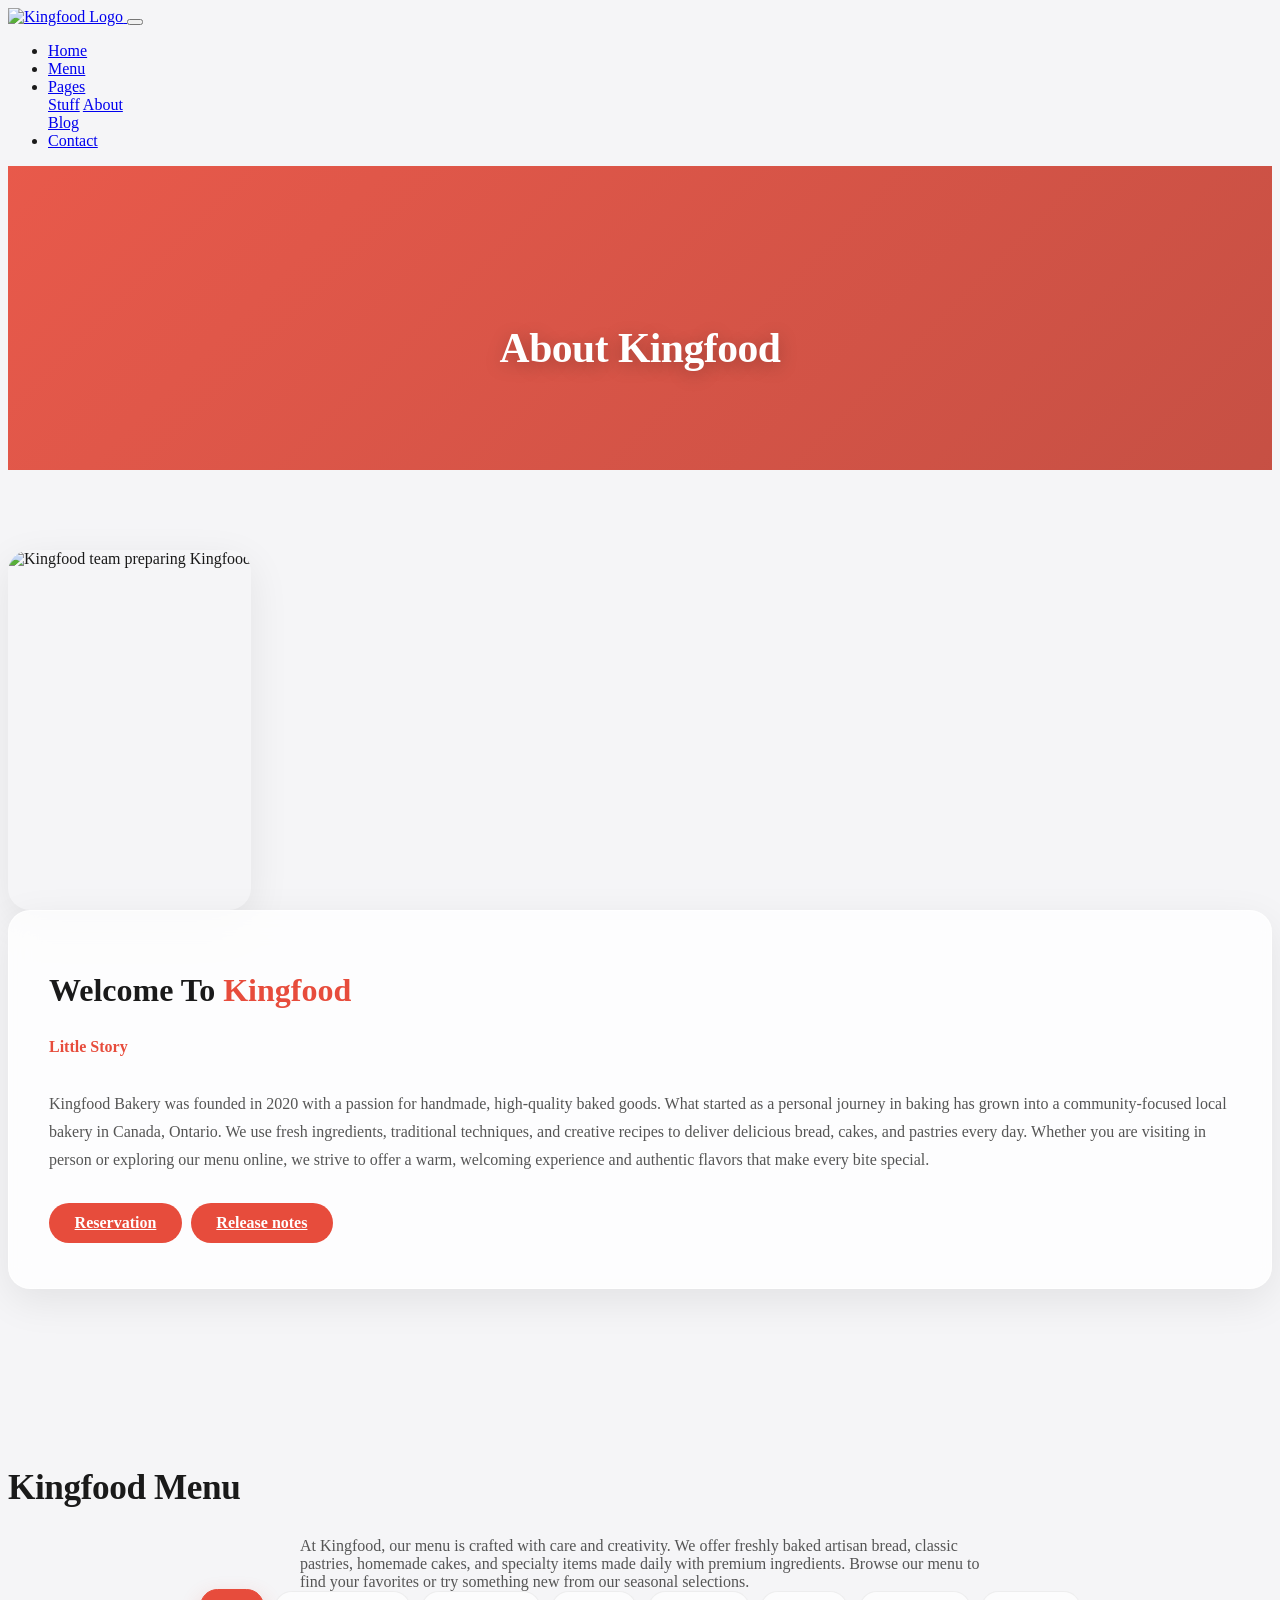
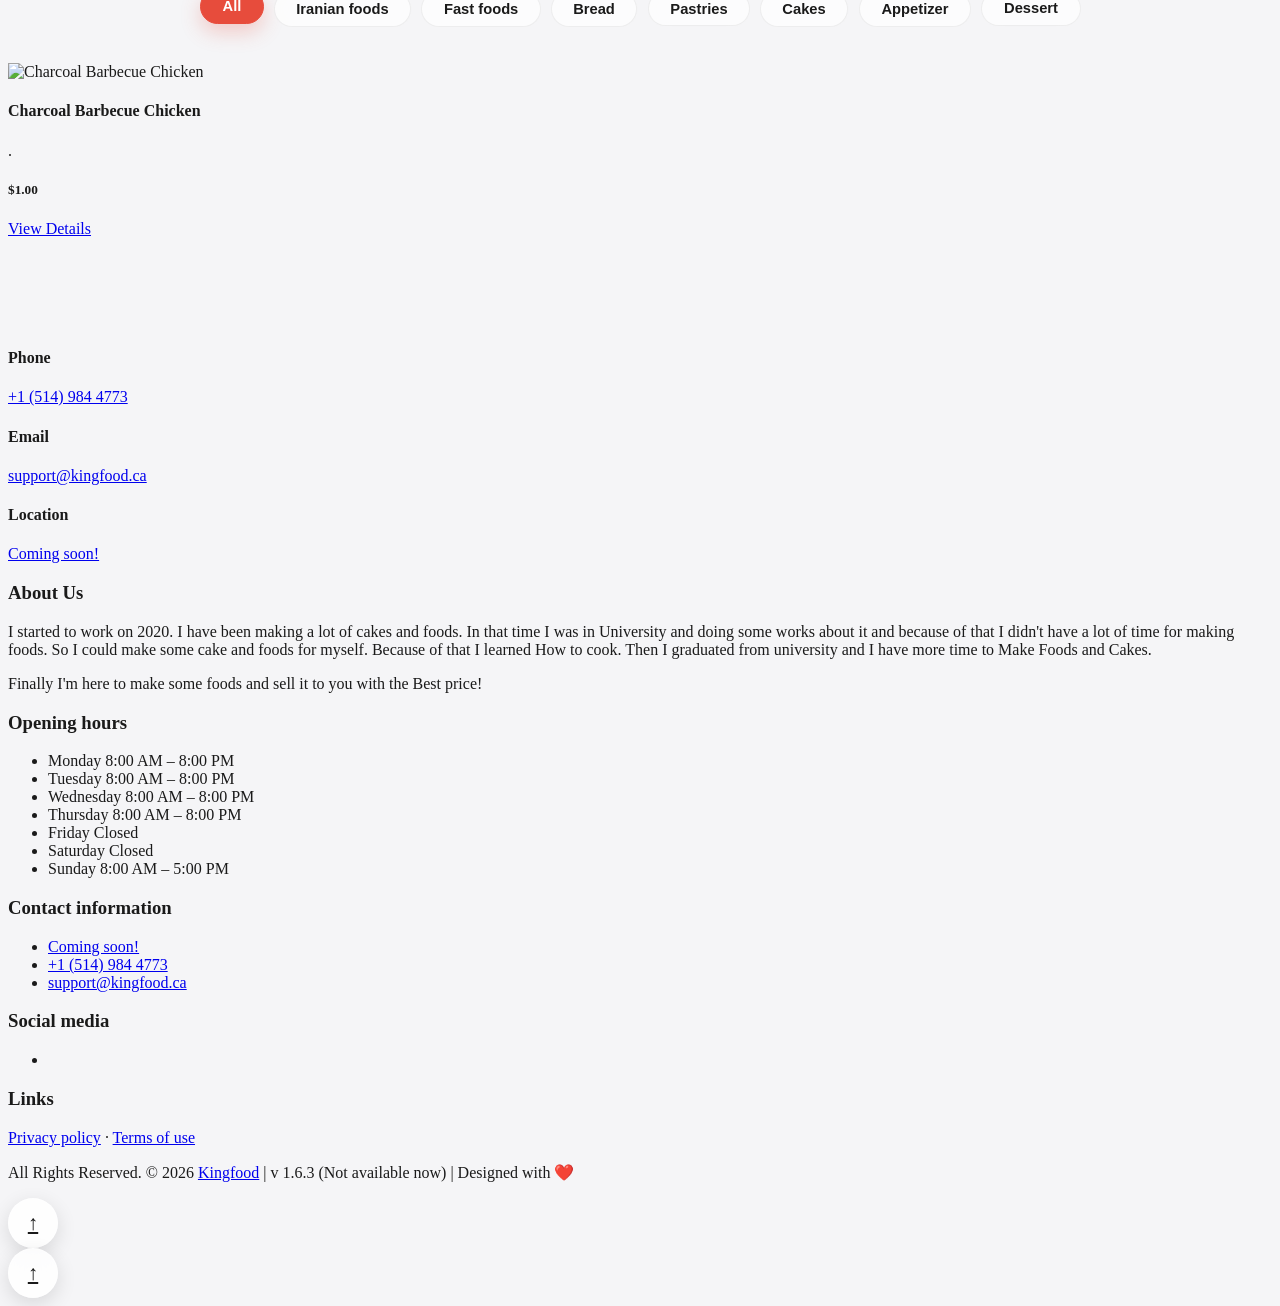
==== commit f812f748: "Staatic Problem solved | V 1.1" ====
--- a/about/index.html
+++ b/about/index.html
@@ -18,21 +18,21 @@
   <meta property="og:description" content="Learn about Kingfood in Canada, our story, values, and commitment to fresh handmade bread and pastries.">
   <meta property="og:url" content="None://localhost/about/">
   <meta property="og:site_name" content="Kingfood">
-  <meta property="og:image" content="None://localhost/static/images/about-img2.webp">
+  <meta property="og:image" content="None://localhoststatic/images/about-img2.webp">
 
   <meta name="twitter:card" content="summary_large_image">
   <meta name="twitter:title" content="About Kingfood">
   <meta name="twitter:description" content="Learn about Kingfood in Canada, our story, values, and commitment to fresh handmade bread and pastries.">
-  <meta name="twitter:image" content="None://localhost/static/images/about-img2.webp">
-
-  <link rel="shortcut icon" href="/static/images/favicon.ico" type="image/x-icon">
-  <link rel="apple-touch-icon" href="/static/images/apple-touch-icon.png">
-
-  <link rel="stylesheet" href="/static/css/bootstrap.min.css">
-  <link rel="stylesheet" href="/static/css/style.css">
-  <link rel="stylesheet" href="/static/css/responsive.css">
-  <link rel="stylesheet" href="/static/css/custom.css">
-  <link rel="stylesheet" href="/static/css/all.min.css">
+  <meta name="twitter:image" content="None://localhoststatic/images/about-img2.webp">
+
+  <link rel="shortcut icon" href="static/images/favicon.ico" type="image/x-icon">
+  <link rel="apple-touch-icon" href="static/images/apple-touch-icon.png">
+
+  <link rel="stylesheet" href="static/css/bootstrap.min.css">
+  <link rel="stylesheet" href="static/css/style.css">
+  <link rel="stylesheet" href="static/css/responsive.css">
+  <link rel="stylesheet" href="static/css/custom.css">
+  <link rel="stylesheet" href="static/css/all.min.css">
 
   <script type="application/ld+json">
   {
@@ -70,7 +70,7 @@
     /* Page title */
     .all-page-title {
       background: linear-gradient(135deg, rgba(231, 76, 60, 0.92), rgba(192, 57, 43, 0.88)),
-                  url('/static/images/about-img2.webp') center/cover no-repeat;
+                  url('static/images/about-img2.webp') center/cover no-repeat;
       padding: 130px 0 70px;
       text-align: center;
     }
@@ -231,14 +231,14 @@
 
 
 <!-- Bootstrap CSS -->
-<link rel="stylesheet" href="/static/css/bootstrap.min.css">    
+<link rel="stylesheet" href="static/css/bootstrap.min.css">    
 <!-- Site CSS -->
-<link rel="stylesheet" href="/static/css/style.css">    
+<link rel="stylesheet" href="static/css/style.css">    
 <!-- Responsive CSS -->
-<link rel="stylesheet" href="/static/css/responsive.css">
+<link rel="stylesheet" href="static/css/responsive.css">
 <!-- Custom CSS -->
-<link rel="stylesheet" href="/static/css/custom.css">
-<link rel="stylesheet" href="/static/css/all.min.css">
+<link rel="stylesheet" href="static/css/custom.css">
+<link rel="stylesheet" href="static/css/all.min.css">
 <link rel="stylesheet" href="https://cdn.jsdelivr.net/npm/animate.css@4/animate.min.css">
 
 <script src="https://cdn.jsdelivr.net/npm/sweetalert2@11"></script>
@@ -257,7 +257,7 @@
 <header class="island-header">
   <nav class="navbar navbar-expand-lg island-nav" id="islandNavbar">
     <a class="navbar-brand" href="/">
-      <img src="/static/images/logo.png" alt="Kingfood Logo" class="logo-img" />
+      <img src="static/images/logo.png" alt="Kingfood Logo" class="logo-img" />
     </a>
 
     <button
@@ -323,7 +323,7 @@
   <div class="container">
     <div class="row align-items-center">
       <div class="col-lg-6 col-md-6 col-sm-12 mb-4 mb-md-0">
-        <img src="/static/images/about-img2.webp" alt="Kingfood team preparing Kingfood" class="img-fluid">
+        <img src="static/images/about-img2.webp" alt="Kingfood team preparing Kingfood" class="img-fluid">
       </div>
       <div class="col-lg-6 col-md-6 col-sm-12 text-center">
         <div class="inner-column">
@@ -553,15 +553,15 @@
 
 <a href="#" id="back-to-top" title="Back to top" style="display: none;">&uarr;</a>
 
-<script src="/static/js/jquery-3.2.1.min.js"></script>
-<script src="/static/js/popper.min.js"></script>
-<script src="/static/js/bootstrap.min.js"></script>
-<script src="/static/js/jquery.superslides.min.js"></script>
-<script src="/static/js/images-loded.min.js"></script>
-<script src="/static/js/isotope.min.js"></script>
-<script src="/static/js/baguetteBox.min.js"></script>
-<script src="/static/js/form-validator.min.js"></script>
-<script src="/static/js/contact-form-script.js"></script>
-<script src="/static/js/custom.js"></script>
+<script src="static/js/jquery-3.2.1.min.js"></script>
+<script src="static/js/popper.min.js"></script>
+<script src="static/js/bootstrap.min.js"></script>
+<script src="static/js/jquery.superslides.min.js"></script>
+<script src="static/js/images-loded.min.js"></script>
+<script src="static/js/isotope.min.js"></script>
+<script src="static/js/baguetteBox.min.js"></script>
+<script src="static/js/form-validator.min.js"></script>
+<script src="static/js/contact-form-script.js"></script>
+<script src="static/js/custom.js"></script>
 </body>
 </html>
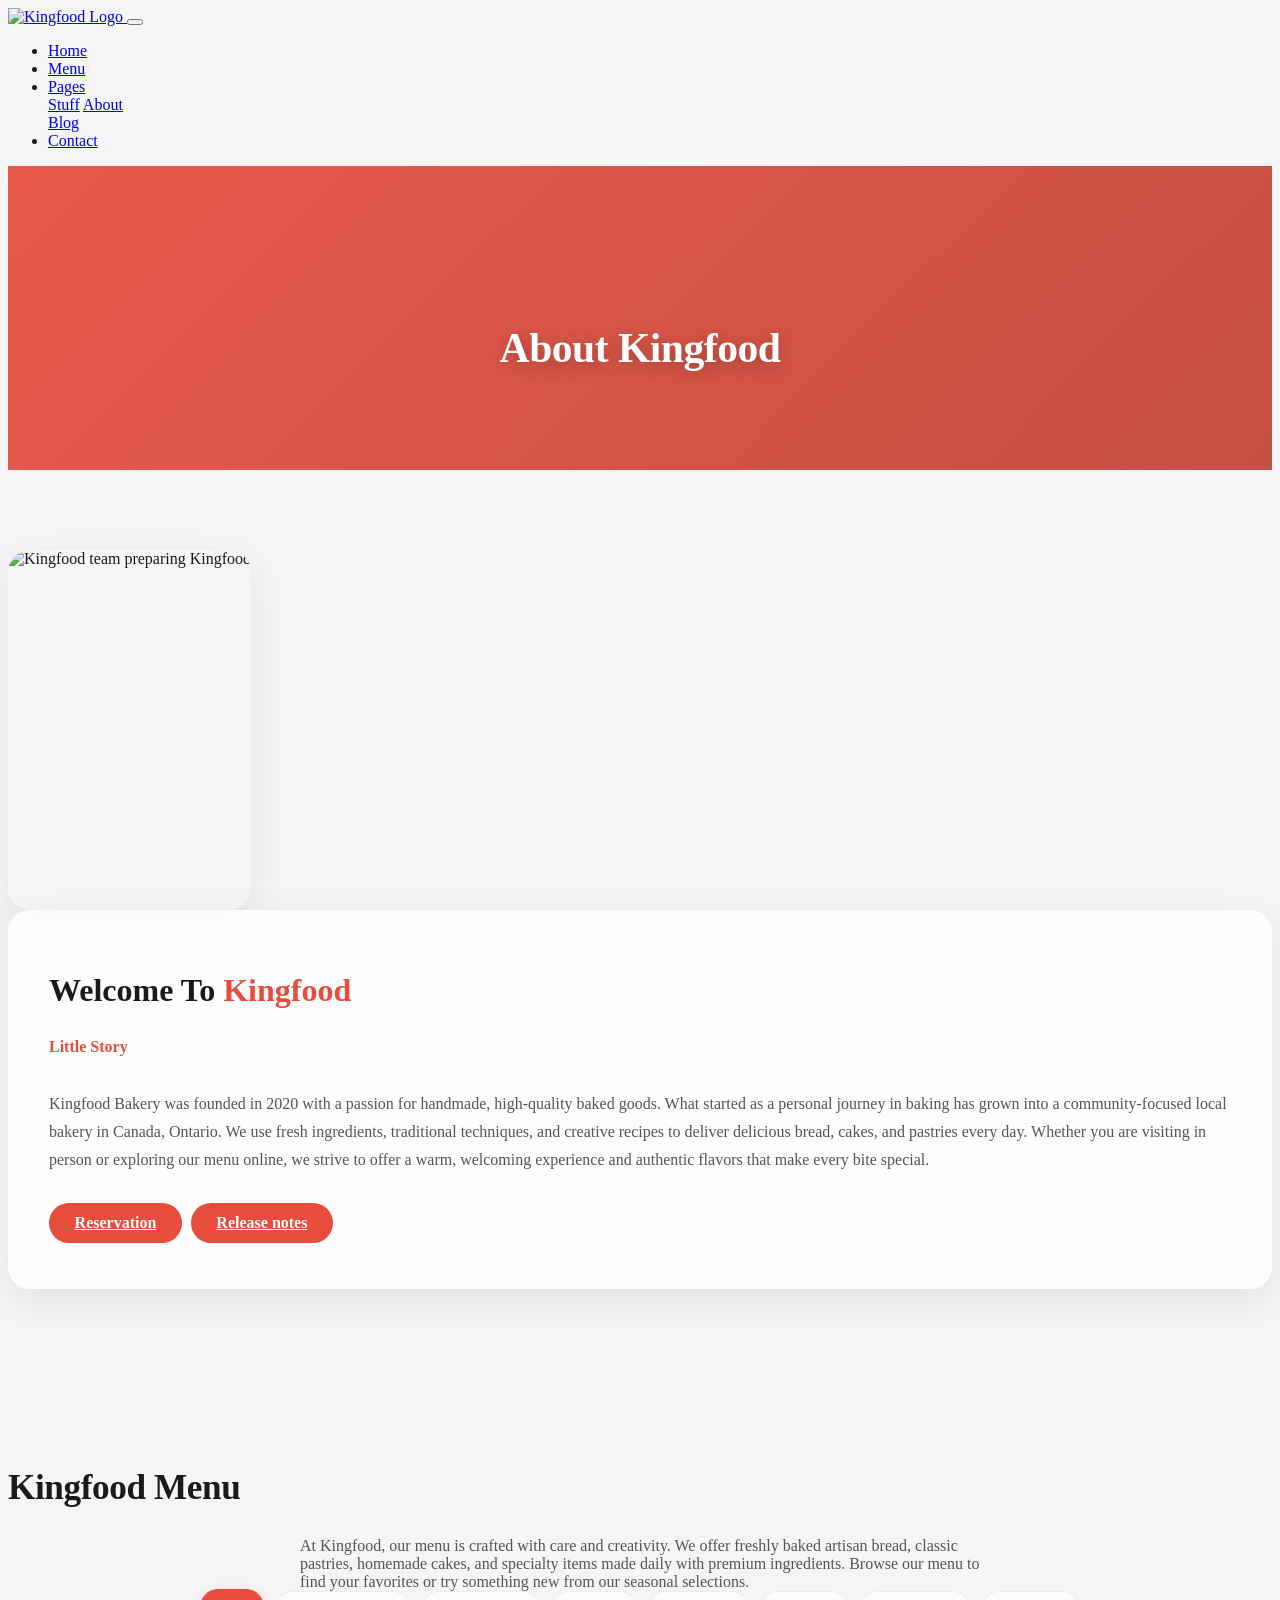
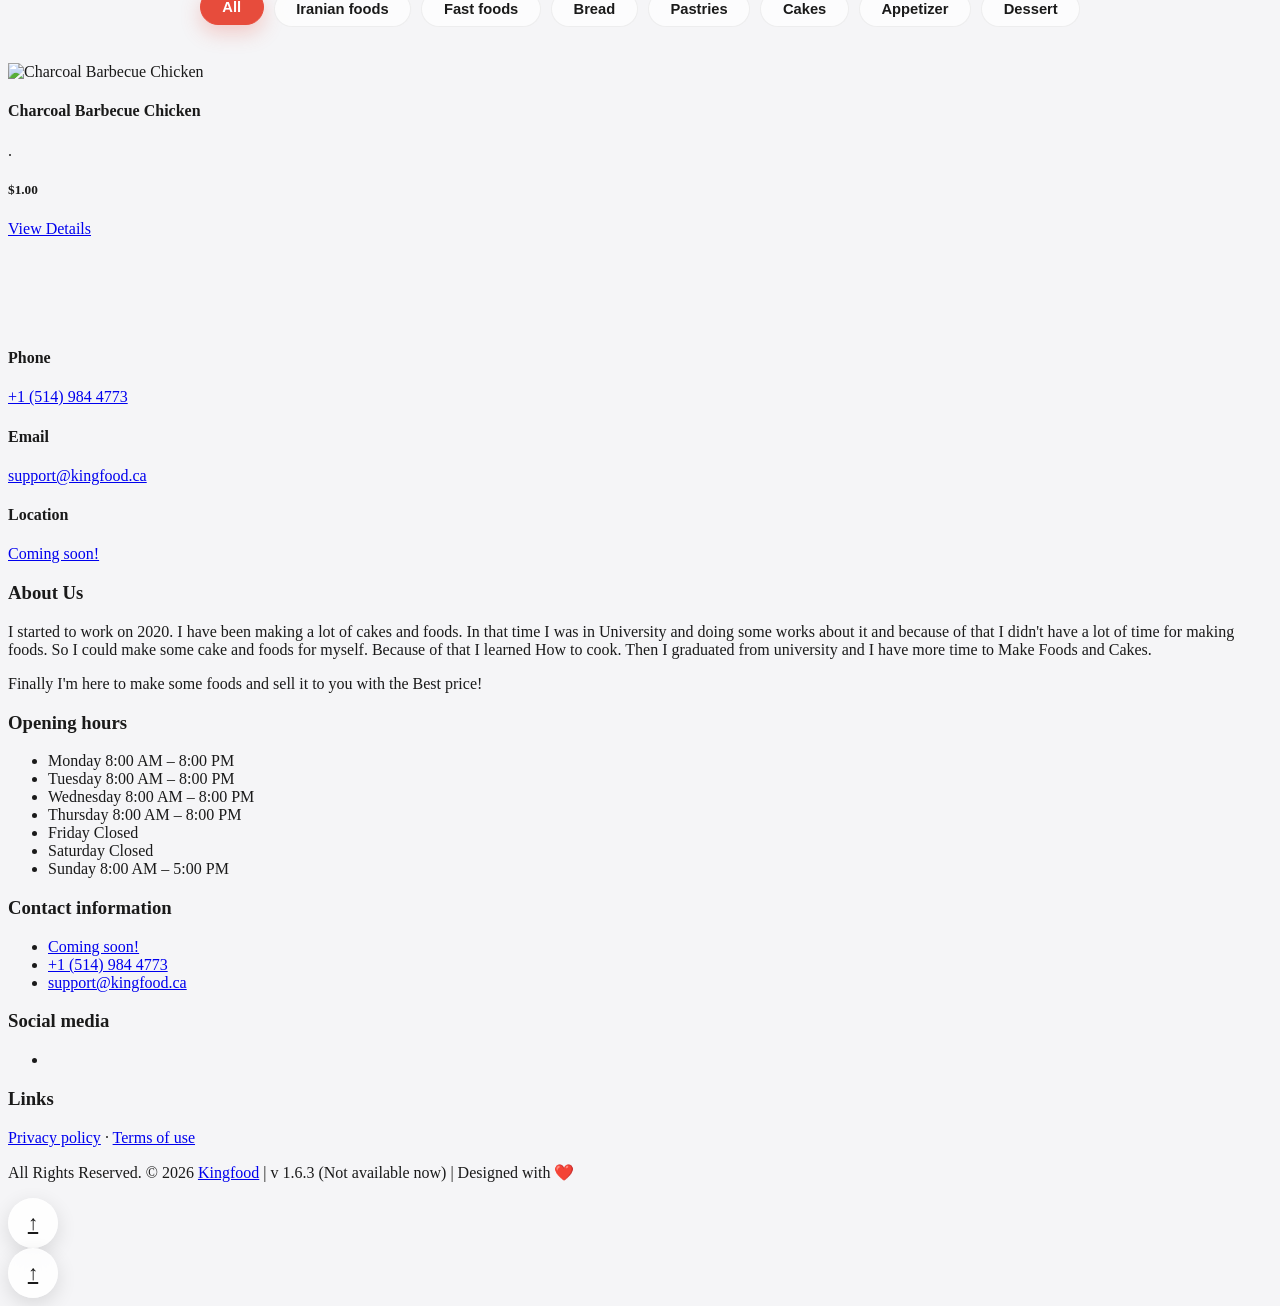
==== commit d706dbc9: "Link problem changed | V 1.1.1" ====
--- a/about/index.html
+++ b/about/index.html
@@ -374,7 +374,7 @@
         <div class="col-lg-4 col-md-6 special-grid iranianfood mb-4">
           <div class="gallery-single fix product-card ">
             <div class="image-wrapper position-relative">
-              <img src="/media/menu_images/Screenshot_2026-10-23_200726.png" class="img-fluid" alt="Charcoal Barbecue Chicken">
+              <img src="media/menu_images/Screenshot_2026-10-23_200726.png" class="img-fluid" alt="Charcoal Barbecue Chicken">
               
             </div>
             <div class="why-text">
@@ -388,7 +388,7 @@
                   <span class="text-success">$1.00</span>
                 
               </h5>
-              <a href="/food_deatails/charcoal-barbecue-chicken/" class="btn btn-warning text-white mt-2">
+              <a href="food_deatails/charcoal-barbecue-chicken/" class="btn btn-warning text-white mt-2">
                 View Details
               </a>
             </div>
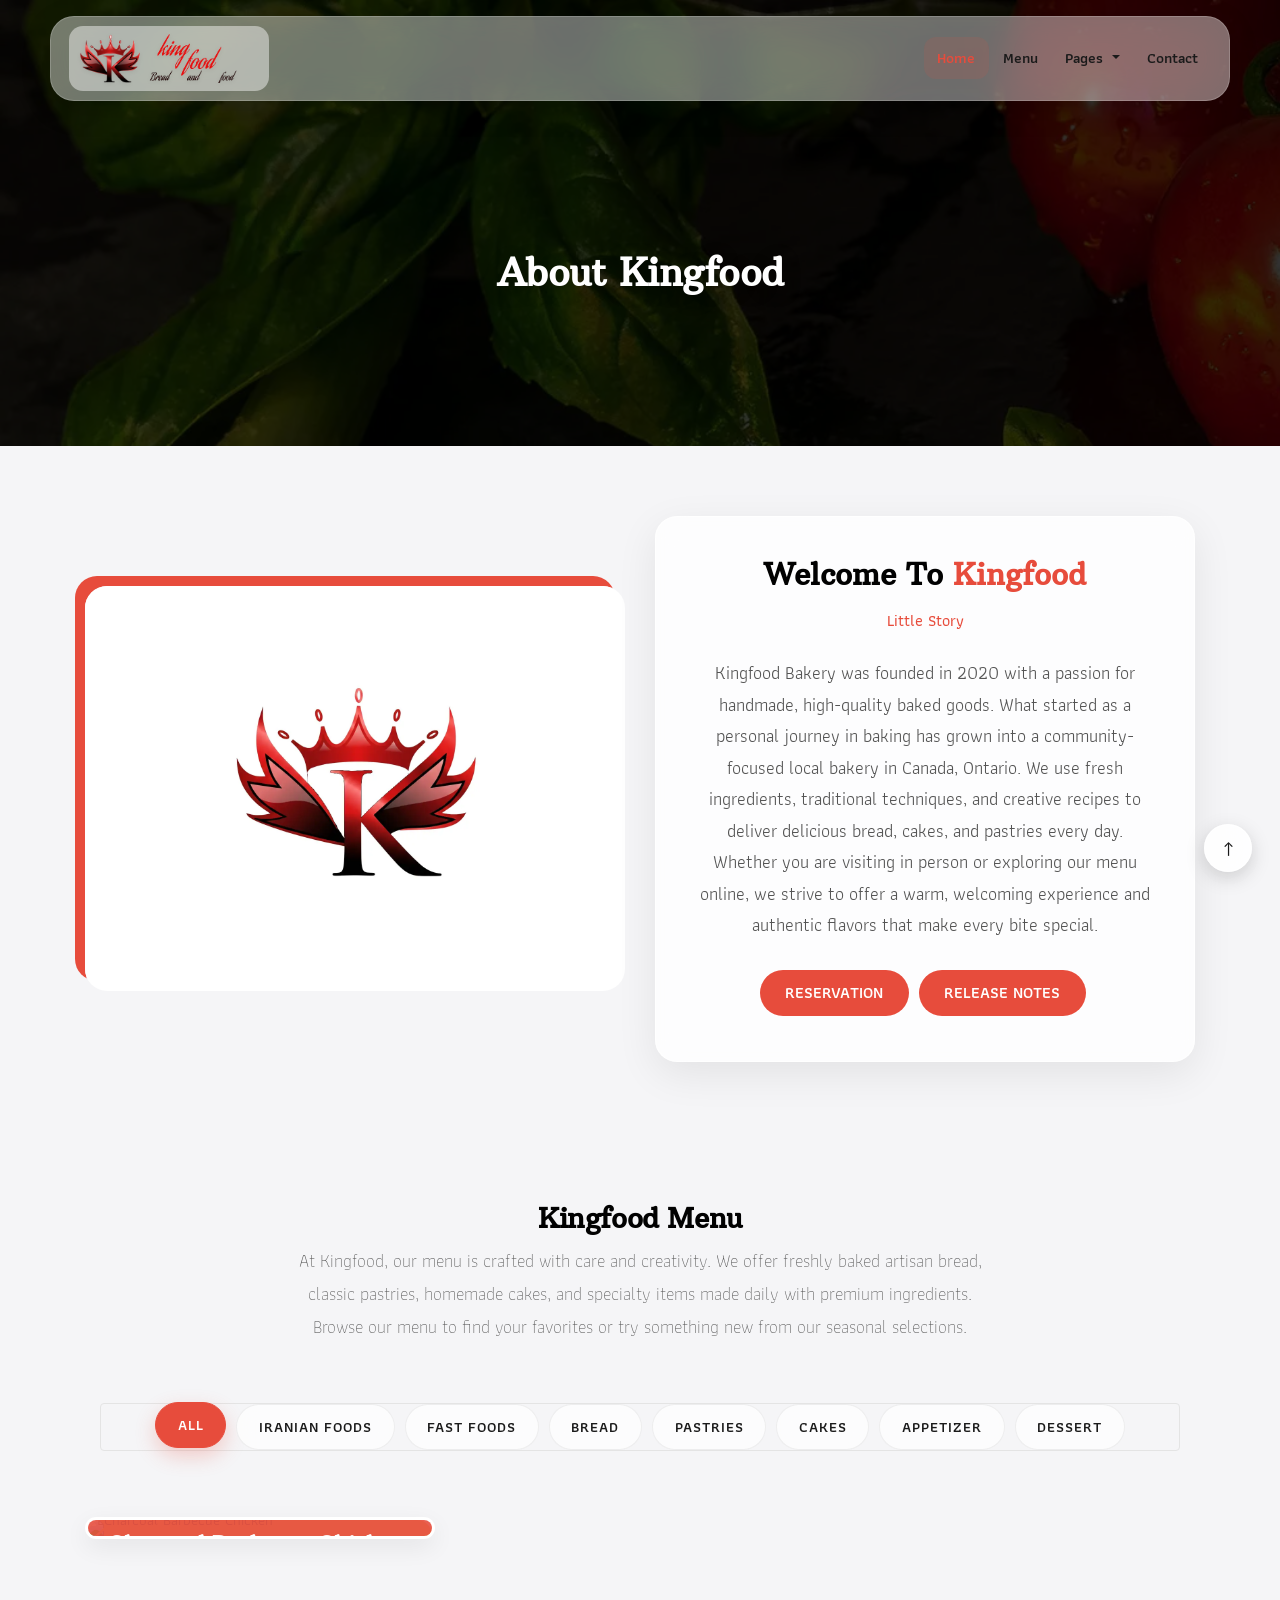
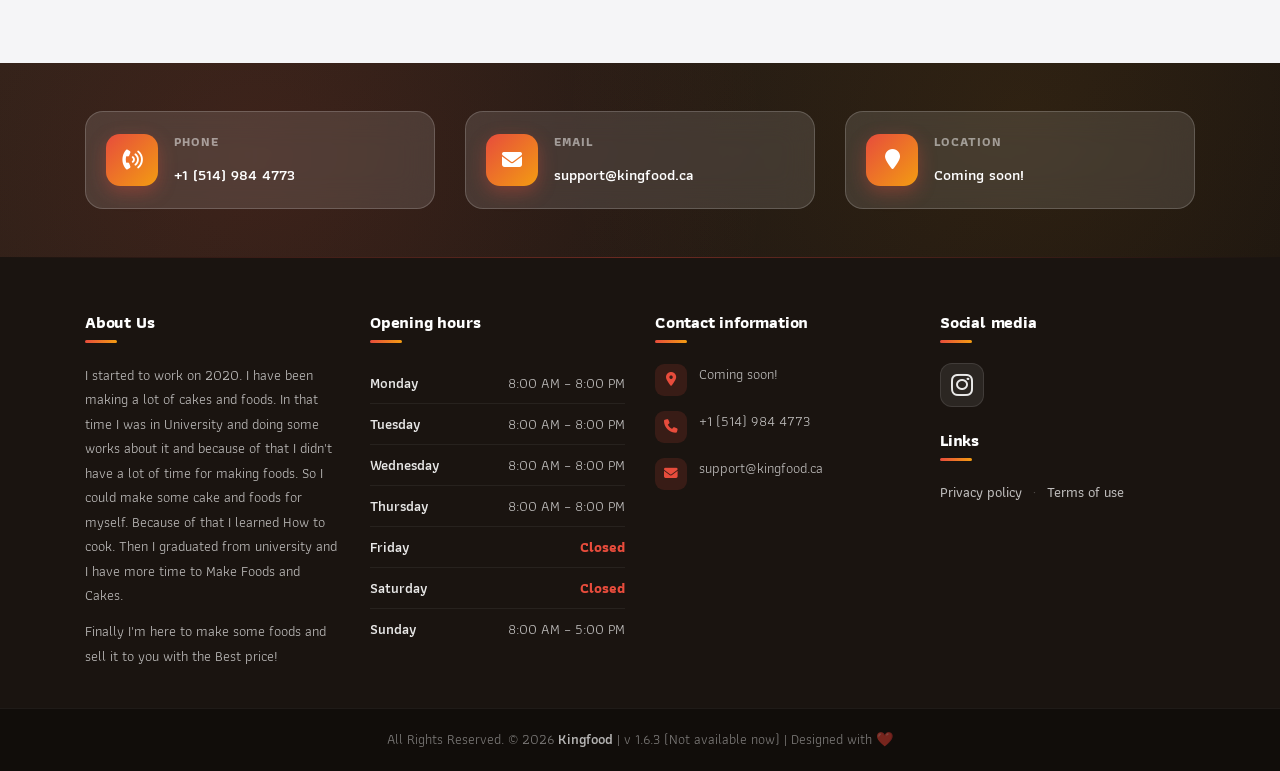
==== commit 51819f8c: "URL problem solved | V 1.1.2" ====
--- a/about/index.html
+++ b/about/index.html
@@ -18,21 +18,21 @@
   <meta property="og:description" content="Learn about Kingfood in Canada, our story, values, and commitment to fresh handmade bread and pastries.">
   <meta property="og:url" content="None://localhost/about/">
   <meta property="og:site_name" content="Kingfood">
-  <meta property="og:image" content="None://localhoststatic/images/about-img2.webp">
+  <meta property="og:image" content="None://localhosthttps://mahdishin.github.io/kingfood_stat/static/images/about-img2.webp">
 
   <meta name="twitter:card" content="summary_large_image">
   <meta name="twitter:title" content="About Kingfood">
   <meta name="twitter:description" content="Learn about Kingfood in Canada, our story, values, and commitment to fresh handmade bread and pastries.">
-  <meta name="twitter:image" content="None://localhoststatic/images/about-img2.webp">
-
-  <link rel="shortcut icon" href="static/images/favicon.ico" type="image/x-icon">
-  <link rel="apple-touch-icon" href="static/images/apple-touch-icon.png">
-
-  <link rel="stylesheet" href="static/css/bootstrap.min.css">
-  <link rel="stylesheet" href="static/css/style.css">
-  <link rel="stylesheet" href="static/css/responsive.css">
-  <link rel="stylesheet" href="static/css/custom.css">
-  <link rel="stylesheet" href="static/css/all.min.css">
+  <meta name="twitter:image" content="None://localhosthttps://mahdishin.github.io/kingfood_stat/static/images/about-img2.webp">
+
+  <link rel="shortcut icon" href="https://mahdishin.github.io/kingfood_stat/static/images/favicon.ico" type="image/x-icon">
+  <link rel="apple-touch-icon" href="https://mahdishin.github.io/kingfood_stat/static/images/apple-touch-icon.png">
+
+  <link rel="stylesheet" href="https://mahdishin.github.io/kingfood_stat/static/css/bootstrap.min.css">
+  <link rel="stylesheet" href="https://mahdishin.github.io/kingfood_stat/static/css/style.css">
+  <link rel="stylesheet" href="https://mahdishin.github.io/kingfood_stat/static/css/responsive.css">
+  <link rel="stylesheet" href="https://mahdishin.github.io/kingfood_stat/static/css/custom.css">
+  <link rel="stylesheet" href="https://mahdishin.github.io/kingfood_stat/static/css/all.min.css">
 
   <script type="application/ld+json">
   {
@@ -70,7 +70,7 @@
     /* Page title */
     .all-page-title {
       background: linear-gradient(135deg, rgba(231, 76, 60, 0.92), rgba(192, 57, 43, 0.88)),
-                  url('static/images/about-img2.webp') center/cover no-repeat;
+                  url('https://mahdishin.github.io/kingfood_stat/static/images/about-img2.webp') center/cover no-repeat;
       padding: 130px 0 70px;
       text-align: center;
     }
@@ -231,14 +231,14 @@
 
 
 <!-- Bootstrap CSS -->
-<link rel="stylesheet" href="static/css/bootstrap.min.css">    
+<link rel="stylesheet" href="https://mahdishin.github.io/kingfood_stat/static/css/bootstrap.min.css">    
 <!-- Site CSS -->
-<link rel="stylesheet" href="static/css/style.css">    
+<link rel="stylesheet" href="https://mahdishin.github.io/kingfood_stat/static/css/style.css">    
 <!-- Responsive CSS -->
-<link rel="stylesheet" href="static/css/responsive.css">
+<link rel="stylesheet" href="https://mahdishin.github.io/kingfood_stat/static/css/responsive.css">
 <!-- Custom CSS -->
-<link rel="stylesheet" href="static/css/custom.css">
-<link rel="stylesheet" href="static/css/all.min.css">
+<link rel="stylesheet" href="https://mahdishin.github.io/kingfood_stat/static/css/custom.css">
+<link rel="stylesheet" href="https://mahdishin.github.io/kingfood_stat/static/css/all.min.css">
 <link rel="stylesheet" href="https://cdn.jsdelivr.net/npm/animate.css@4/animate.min.css">
 
 <script src="https://cdn.jsdelivr.net/npm/sweetalert2@11"></script>
@@ -257,7 +257,7 @@
 <header class="island-header">
   <nav class="navbar navbar-expand-lg island-nav" id="islandNavbar">
     <a class="navbar-brand" href="/">
-      <img src="static/images/logo.png" alt="Kingfood Logo" class="logo-img" />
+      <img src="https://mahdishin.github.io/kingfood_stat/static/images/logo.png" alt="Kingfood Logo" class="logo-img" />
     </a>
 
     <button
@@ -323,7 +323,7 @@
   <div class="container">
     <div class="row align-items-center">
       <div class="col-lg-6 col-md-6 col-sm-12 mb-4 mb-md-0">
-        <img src="static/images/about-img2.webp" alt="Kingfood team preparing Kingfood" class="img-fluid">
+        <img src="https://mahdishin.github.io/kingfood_stat/static/images/about-img2.webp" alt="Kingfood team preparing Kingfood" class="img-fluid">
       </div>
       <div class="col-lg-6 col-md-6 col-sm-12 text-center">
         <div class="inner-column">
@@ -388,7 +388,7 @@
                   <span class="text-success">$1.00</span>
                 
               </h5>
-              <a href="food_deatails/charcoal-barbecue-chicken/" class="btn btn-warning text-white mt-2">
+              <a href="https://mahdishin.github.io/kingfood_stat/food_deatails/charcoal-barbecue-chicken/" class="btn btn-warning text-white mt-2">
                 View Details
               </a>
             </div>
@@ -553,15 +553,15 @@
 
 <a href="#" id="back-to-top" title="Back to top" style="display: none;">&uarr;</a>
 
-<script src="static/js/jquery-3.2.1.min.js"></script>
-<script src="static/js/popper.min.js"></script>
-<script src="static/js/bootstrap.min.js"></script>
-<script src="static/js/jquery.superslides.min.js"></script>
-<script src="static/js/images-loded.min.js"></script>
-<script src="static/js/isotope.min.js"></script>
-<script src="static/js/baguetteBox.min.js"></script>
-<script src="static/js/form-validator.min.js"></script>
-<script src="static/js/contact-form-script.js"></script>
-<script src="static/js/custom.js"></script>
+<script src="https://mahdishin.github.io/kingfood_stat/static/js/jquery-3.2.1.min.js"></script>
+<script src="https://mahdishin.github.io/kingfood_stat/static/js/popper.min.js"></script>
+<script src="https://mahdishin.github.io/kingfood_stat/static/js/bootstrap.min.js"></script>
+<script src="https://mahdishin.github.io/kingfood_stat/static/js/jquery.superslides.min.js"></script>
+<script src="https://mahdishin.github.io/kingfood_stat/static/js/images-loded.min.js"></script>
+<script src="https://mahdishin.github.io/kingfood_stat/static/js/isotope.min.js"></script>
+<script src="https://mahdishin.github.io/kingfood_stat/static/js/baguetteBox.min.js"></script>
+<script src="https://mahdishin.github.io/kingfood_stat/static/js/form-validator.min.js"></script>
+<script src="https://mahdishin.github.io/kingfood_stat/static/js/contact-form-script.js"></script>
+<script src="https://mahdishin.github.io/kingfood_stat/static/js/custom.js"></script>
 </body>
 </html>
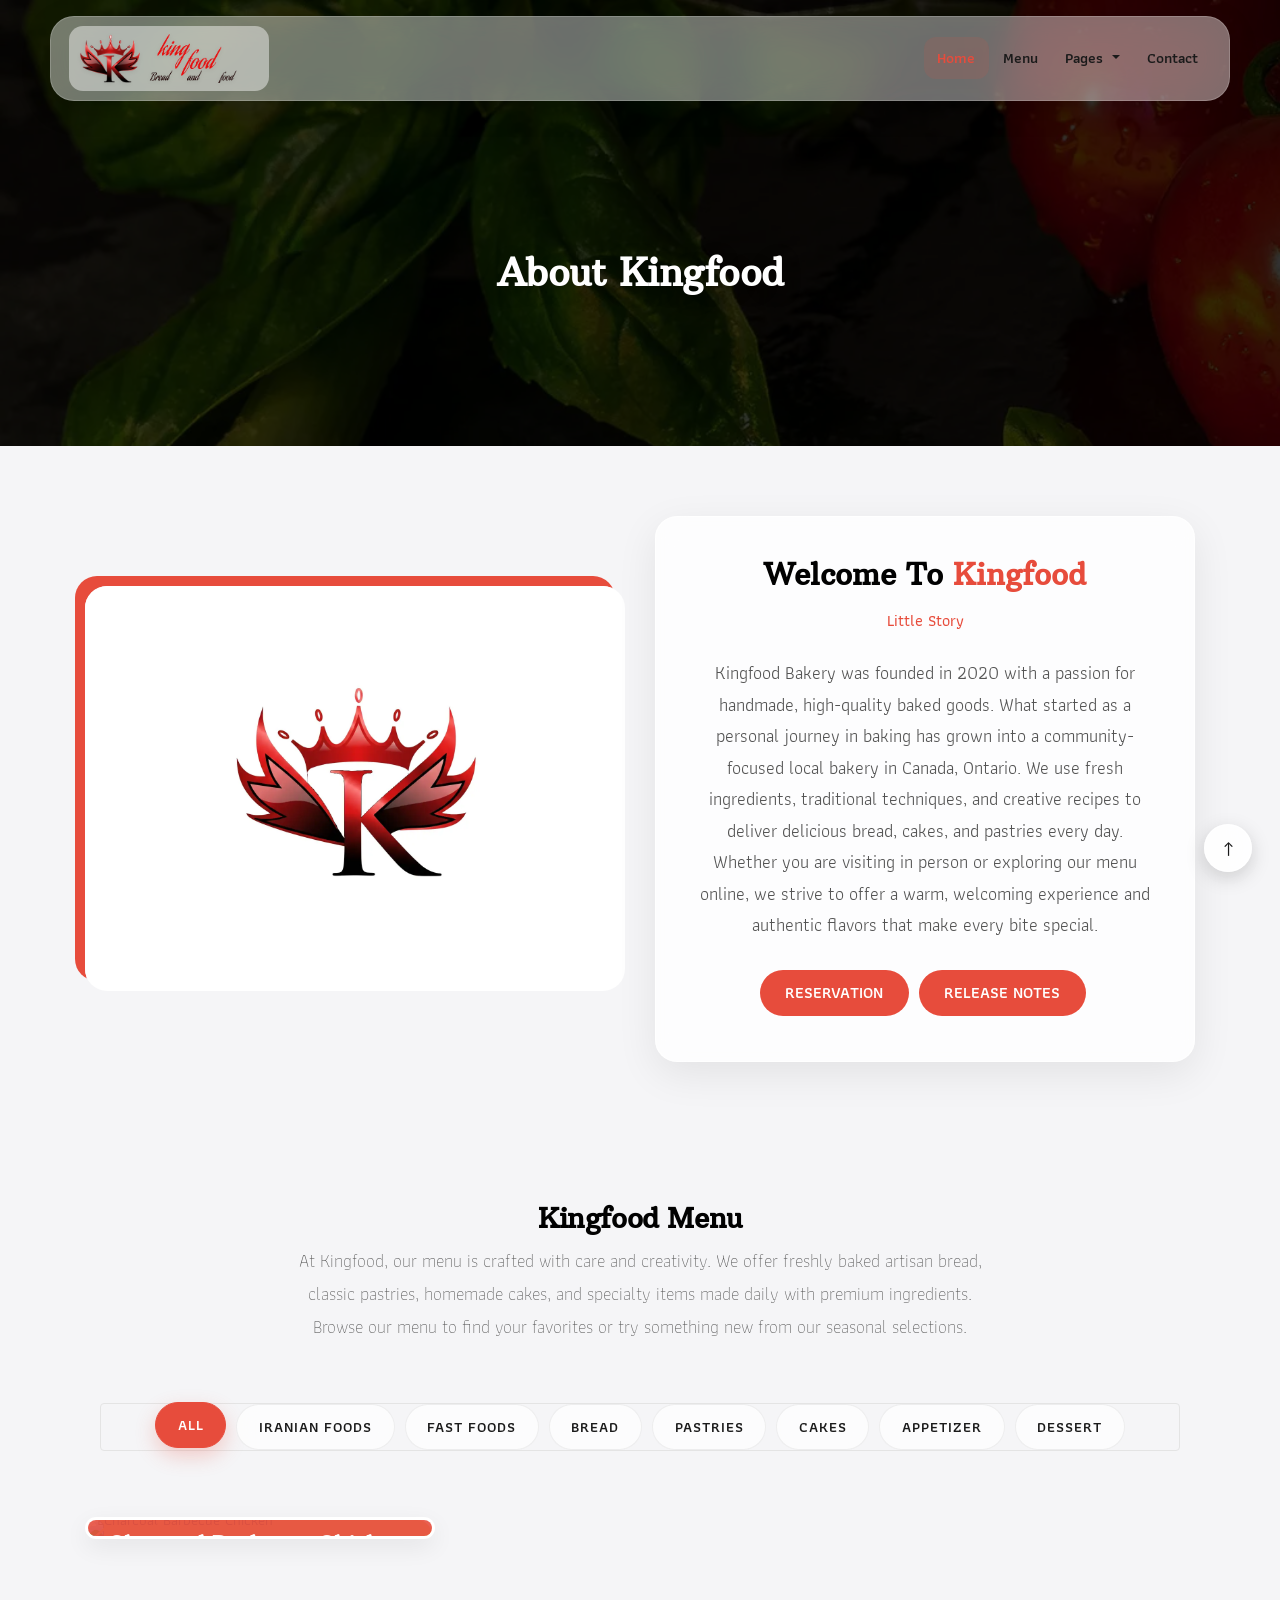
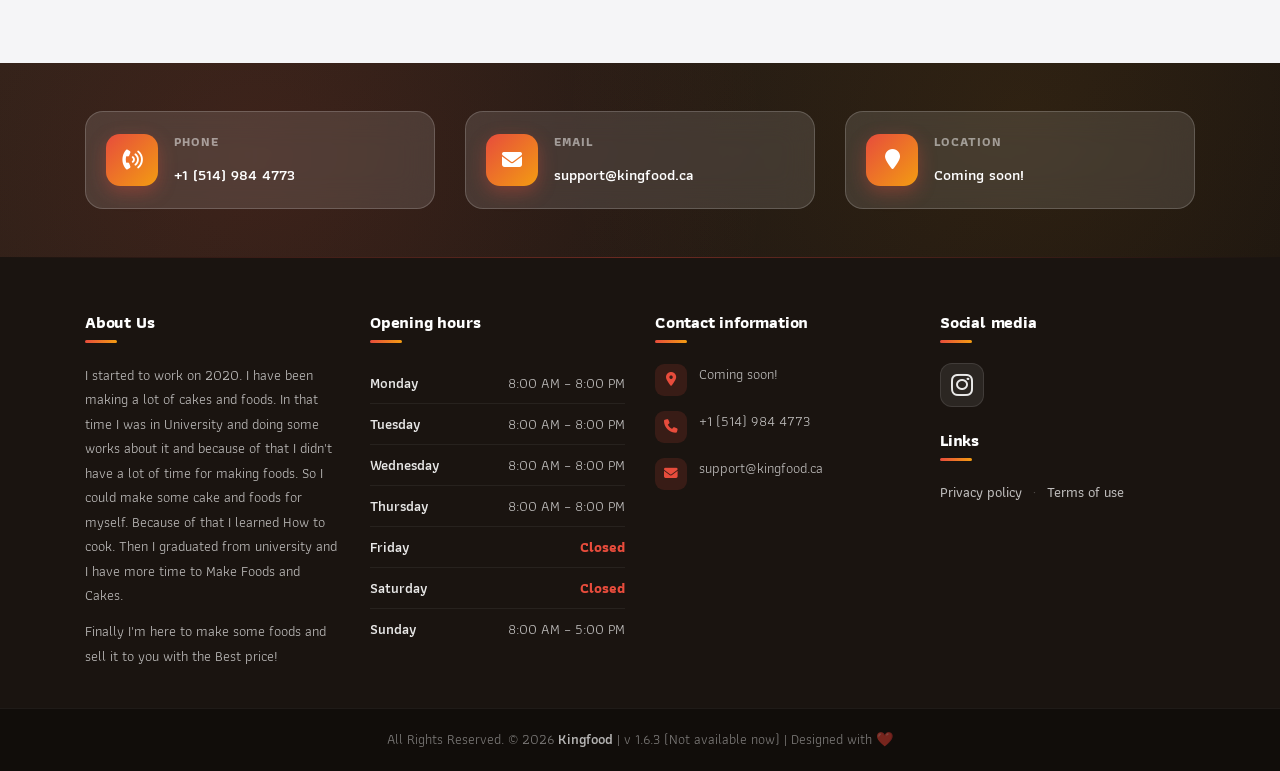
==== commit d7a6383a: "S | V 1.1.3" ====
--- a/about/index.html
+++ b/about/index.html
@@ -256,7 +256,7 @@
 <!-- ========== Island Glass Header ========== -->
 <header class="island-header">
   <nav class="navbar navbar-expand-lg island-nav" id="islandNavbar">
-    <a class="navbar-brand" href="/">
+    <a class="navbar-brand" href="https://mahdishin.github.io/kingfood_stat/">
       <img src="https://mahdishin.github.io/kingfood_stat/static/images/logo.png" alt="Kingfood Logo" class="logo-img" />
     </a>
 
@@ -275,10 +275,10 @@
     <div class="collapse navbar-collapse" id="navbars-rs-food">
       <ul class="navbar-nav ml-auto align-items-lg-center">
         <li class="nav-item active">
-          <a class="nav-link" href="/">Home</a>
+          <a class="nav-link" href="https://mahdishin.github.io/kingfood_stat/">Home</a>
         </li>
         <li class="nav-item">
-          <a class="nav-link" href="/menu/">Menu</a>
+          <a class="nav-link" href="https://mahdishin.github.io/kingfood_stat/menu/">Menu</a>
         </li>
 
         <li class="nav-item dropdown">
@@ -286,19 +286,19 @@
             Pages
           </a>
           <div class="dropdown-menu" aria-labelledby="dropdown-pages">
-            <a class="dropdown-item" href="/stuff/">Stuff</a>
-            <a class="dropdown-item" href="/about/">About</a>
+            <a class="dropdown-item" href="https://mahdishin.github.io/kingfood_stat/stuff/">Stuff</a>
+            <a class="dropdown-item" href="https://mahdishin.github.io/kingfood_stat/about/">About</a>
           </div>
         </li>
 
 
           <div class="dropdown-menu" aria-labelledby="dropdown-blog">
-            <a class="dropdown-item" href="/blog/">Blog</a>
+            <a class="dropdown-item" href="https://mahdishin.github.io/kingfood_stat/blog/">Blog</a>
           </div>
         </li>
 
         <li class="nav-item">
-          <a class="nav-link" href="/contact/">Contact</a>
+          <a class="nav-link" href="https://mahdishin.github.io/kingfood_stat/contact/">Contact</a>
         </li>
       </ul>
     </div>
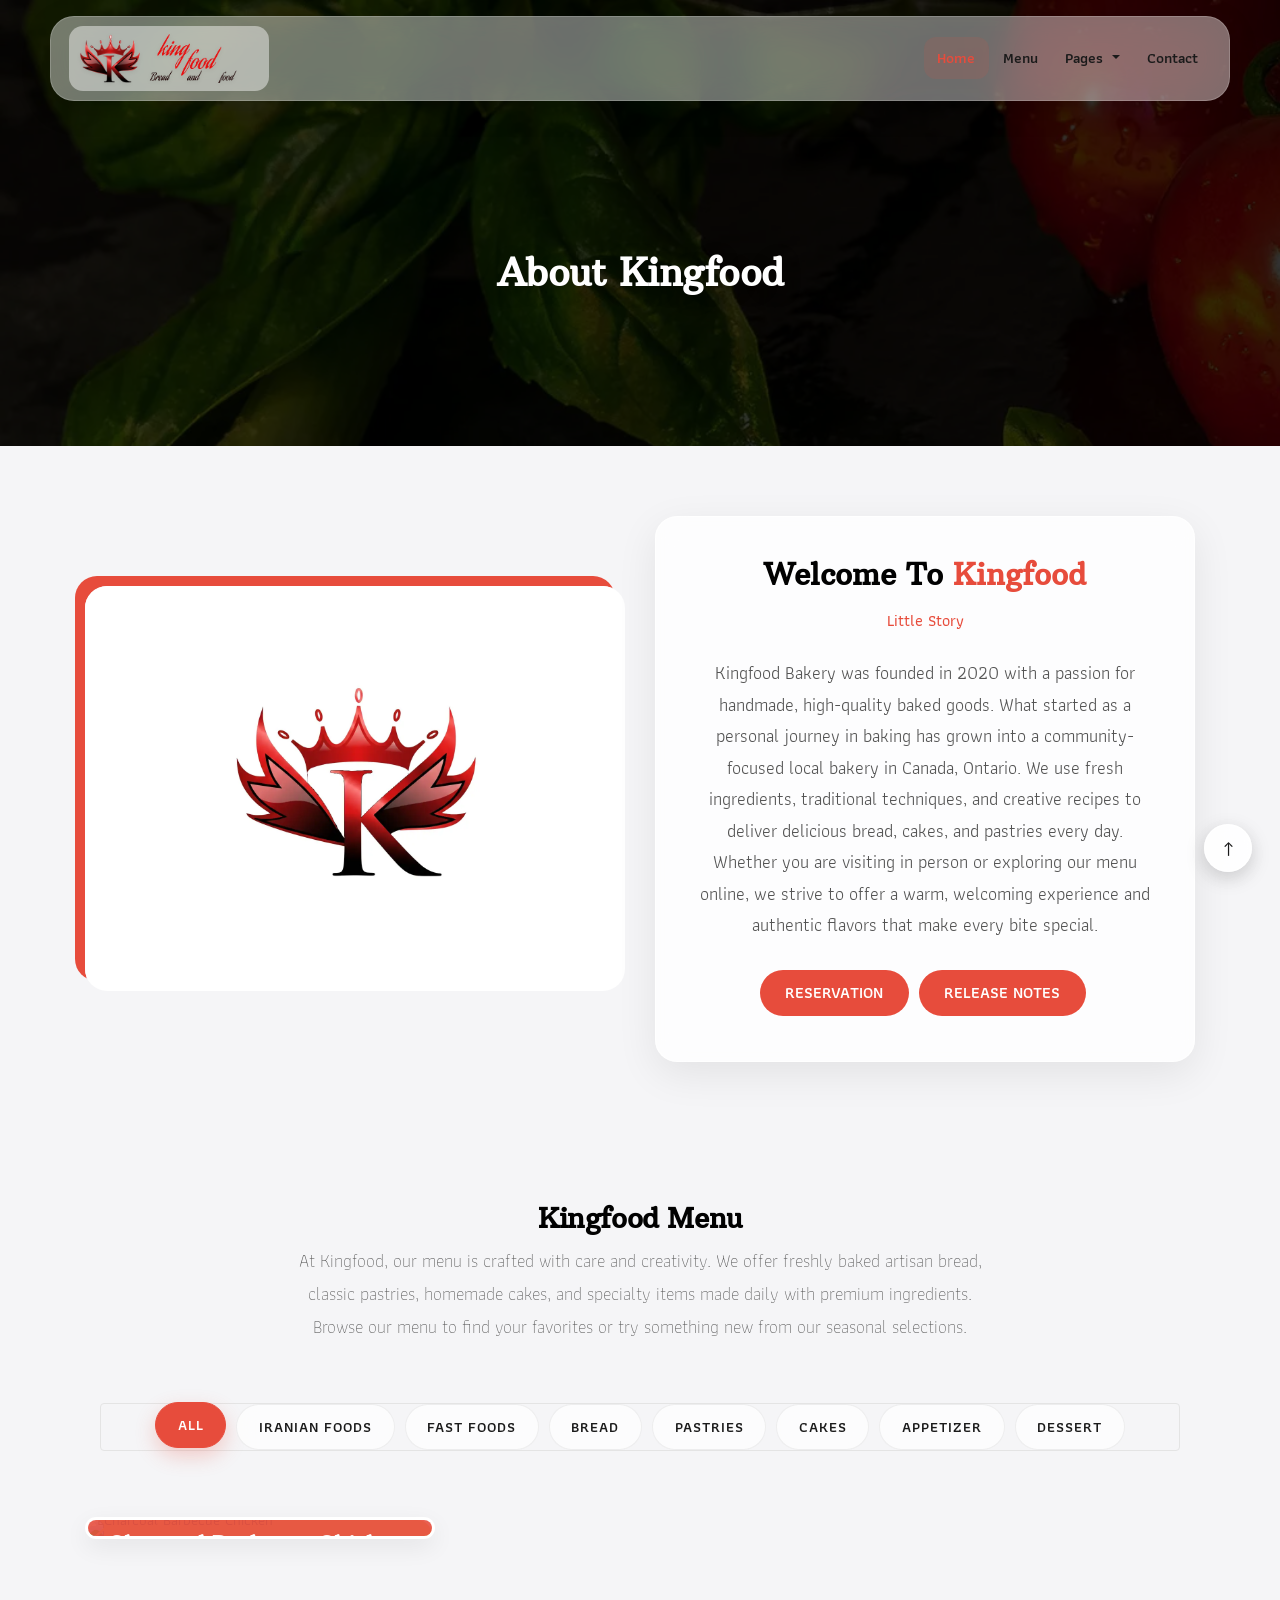
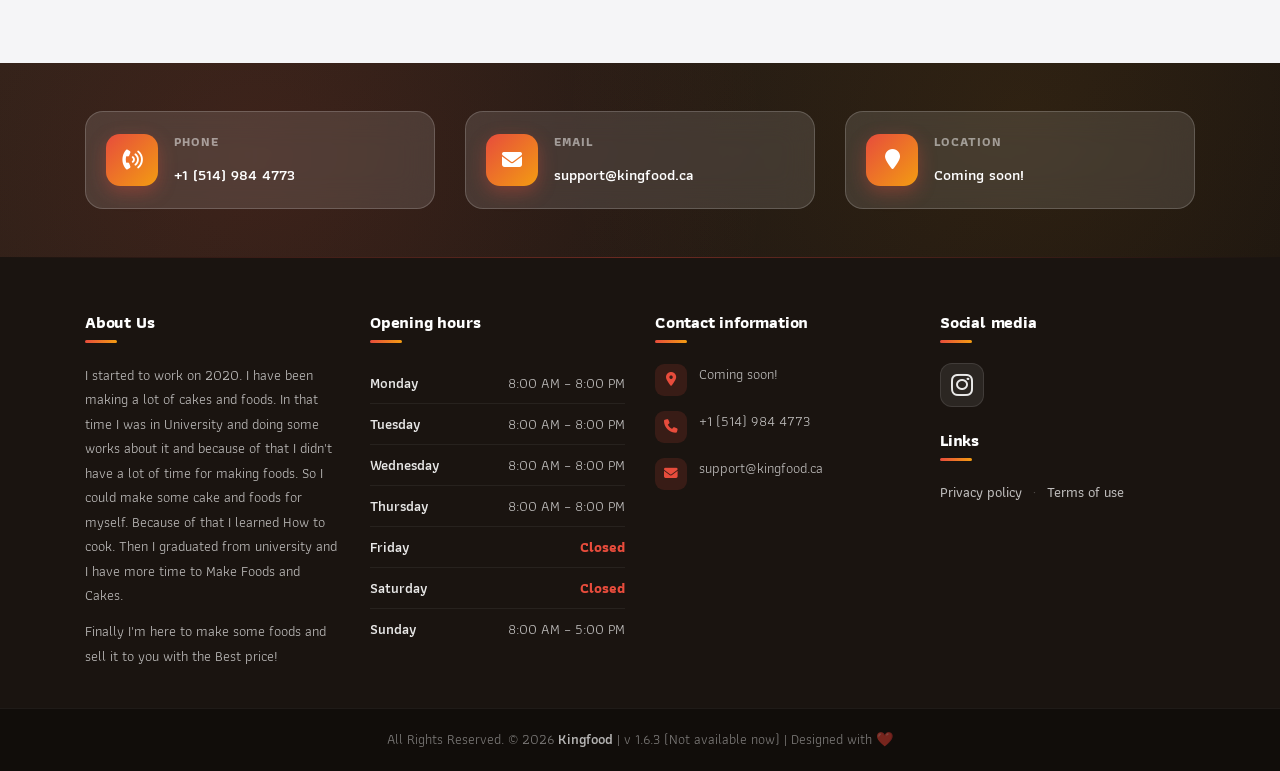
==== commit f4a62733: "Food images & details | V 1.2" ====
--- a/about/index.html
+++ b/about/index.html
@@ -374,7 +374,7 @@
         <div class="col-lg-4 col-md-6 special-grid iranianfood mb-4">
           <div class="gallery-single fix product-card ">
             <div class="image-wrapper position-relative">
-              <img src="media/menu_images/Screenshot_2026-10-23_200726.png" class="img-fluid" alt="Charcoal Barbecue Chicken">
+              <img src="https://mahdishin.github.io/kingfood_stat/media/menu_images/Screenshot_2026-10-23_200726.png" class="img-fluid" alt="Charcoal Barbecue Chicken">
               
             </div>
             <div class="why-text">
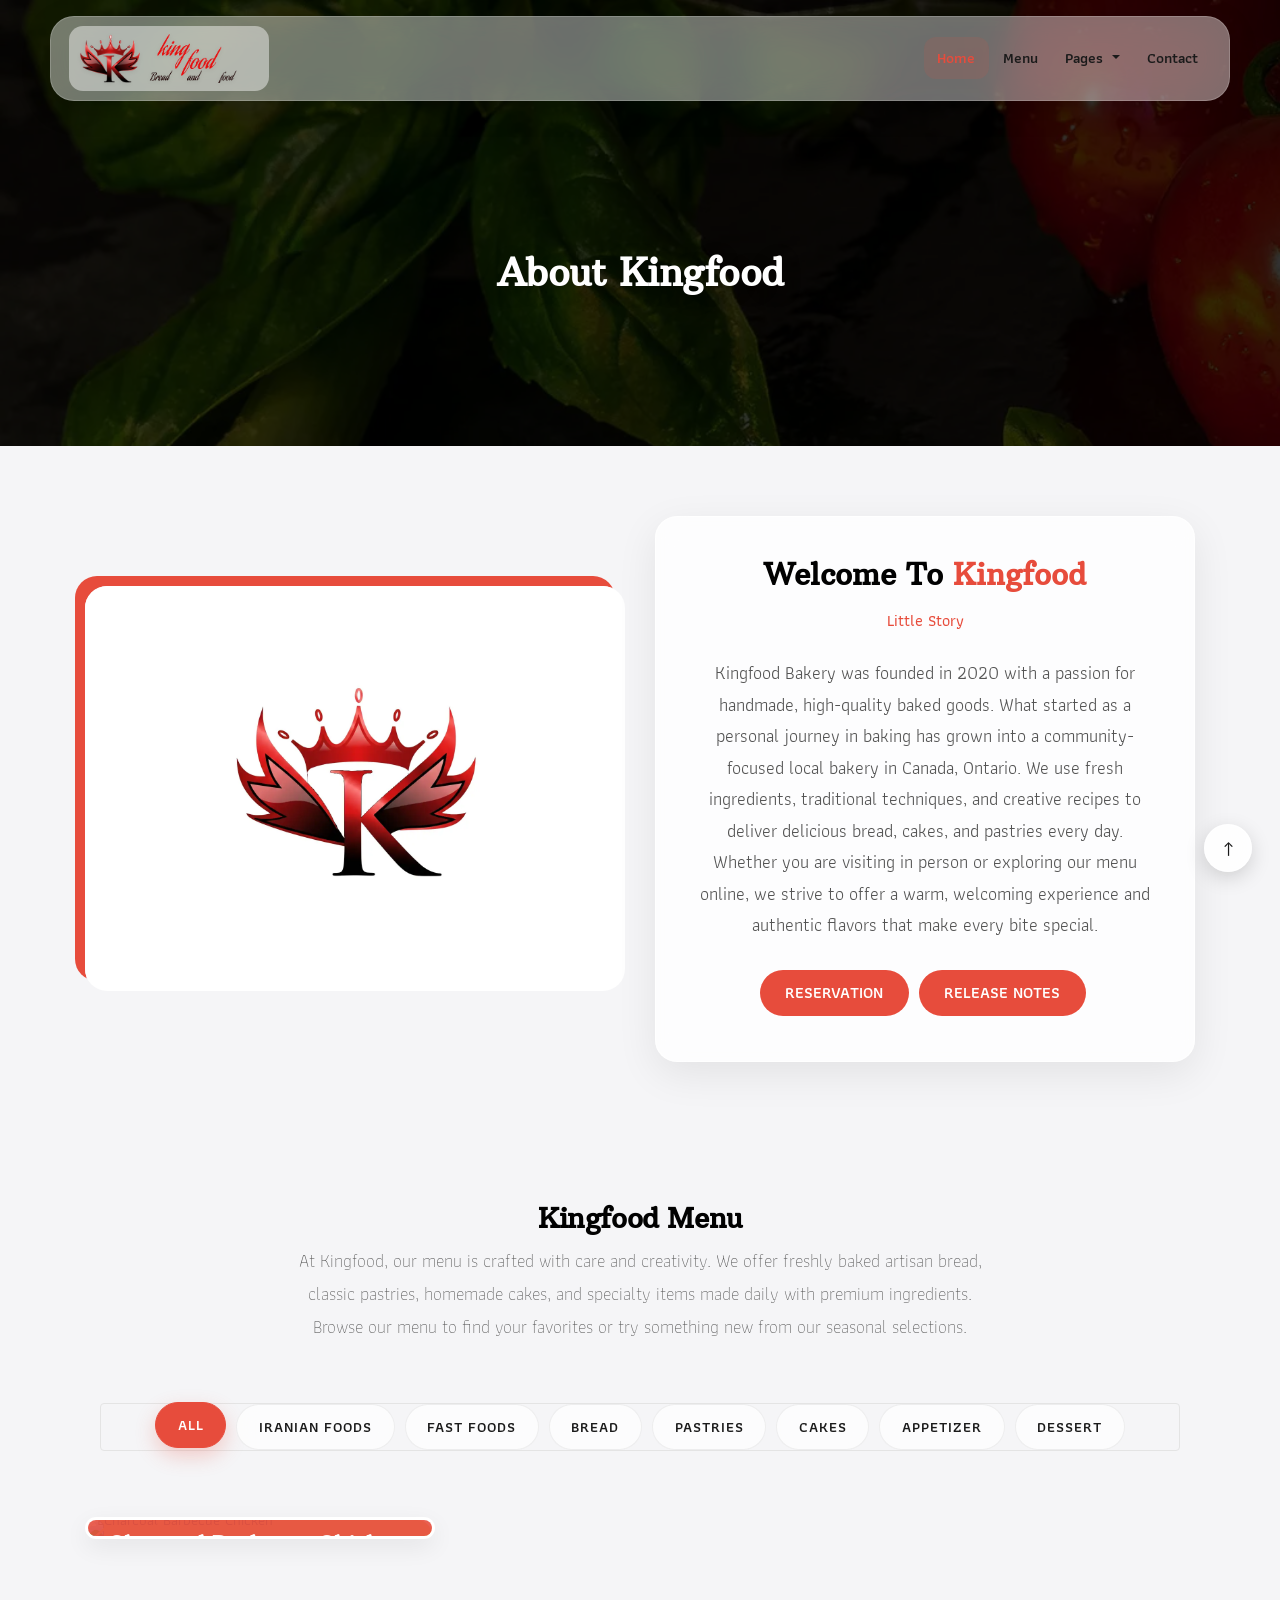
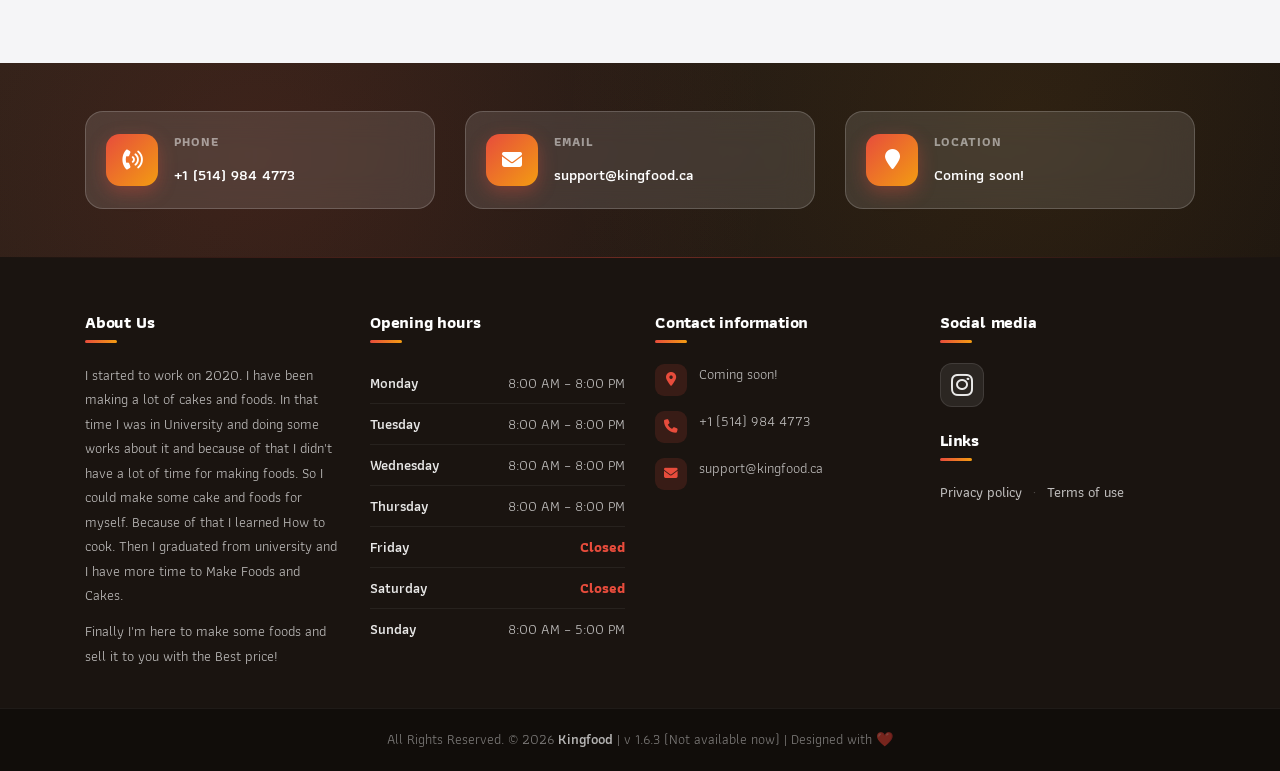
==== commit 96c6a33c: "Footer up | V 1.3.1" ====
--- a/about/index.html
+++ b/about/index.html
@@ -526,9 +526,9 @@
 
             <h3 class="mt-4">Links</h3>
             <p class="footer-links">
-              <a href="/privacy_policy">Privacy policy</a>
+              <a href="https://mahdishin.github.io/kingfood_stat/privacy_policy">Privacy policy</a>
               <span class="sep">·</span>
-              <a href="/terms_of_use">Terms of use</a>
+              <a href="https://mahdishin.github.io/kingfood_stat/terms_of_use">Terms of use</a>
             </p>
           </div>
         </div>
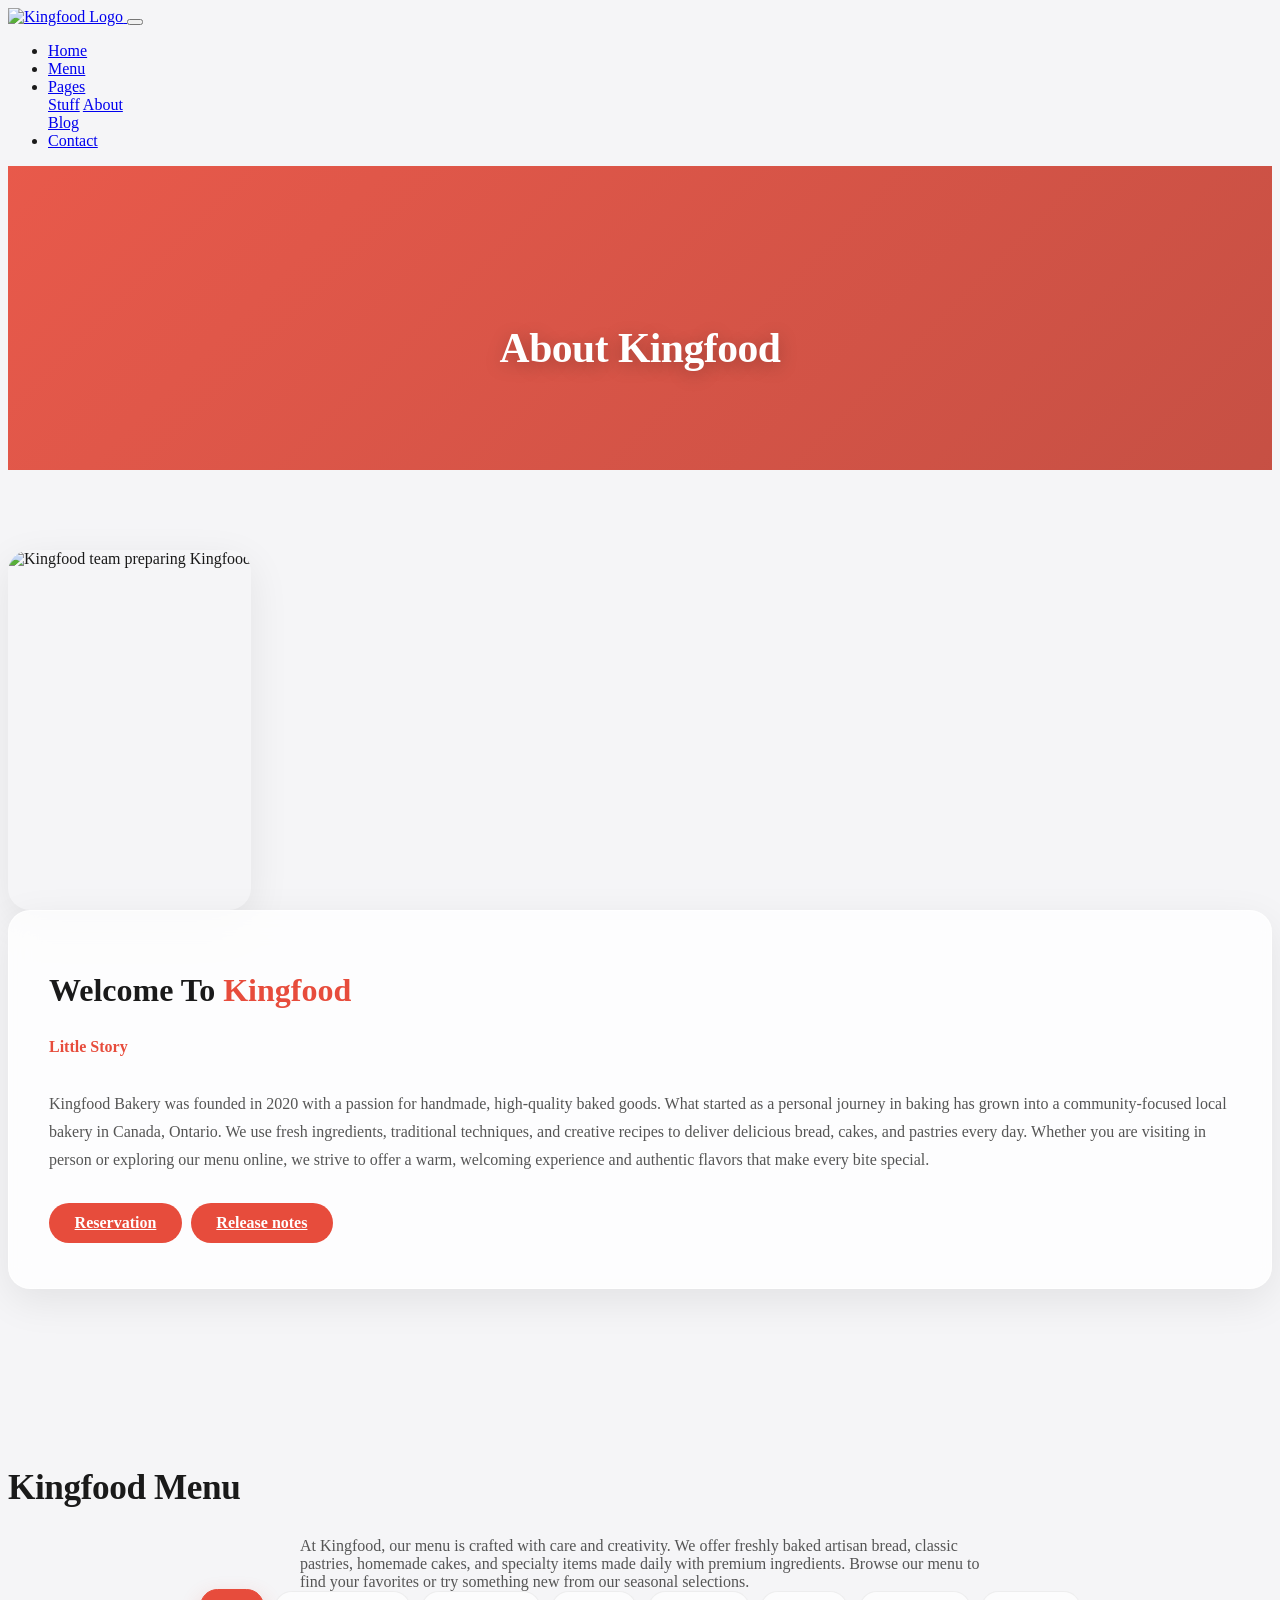
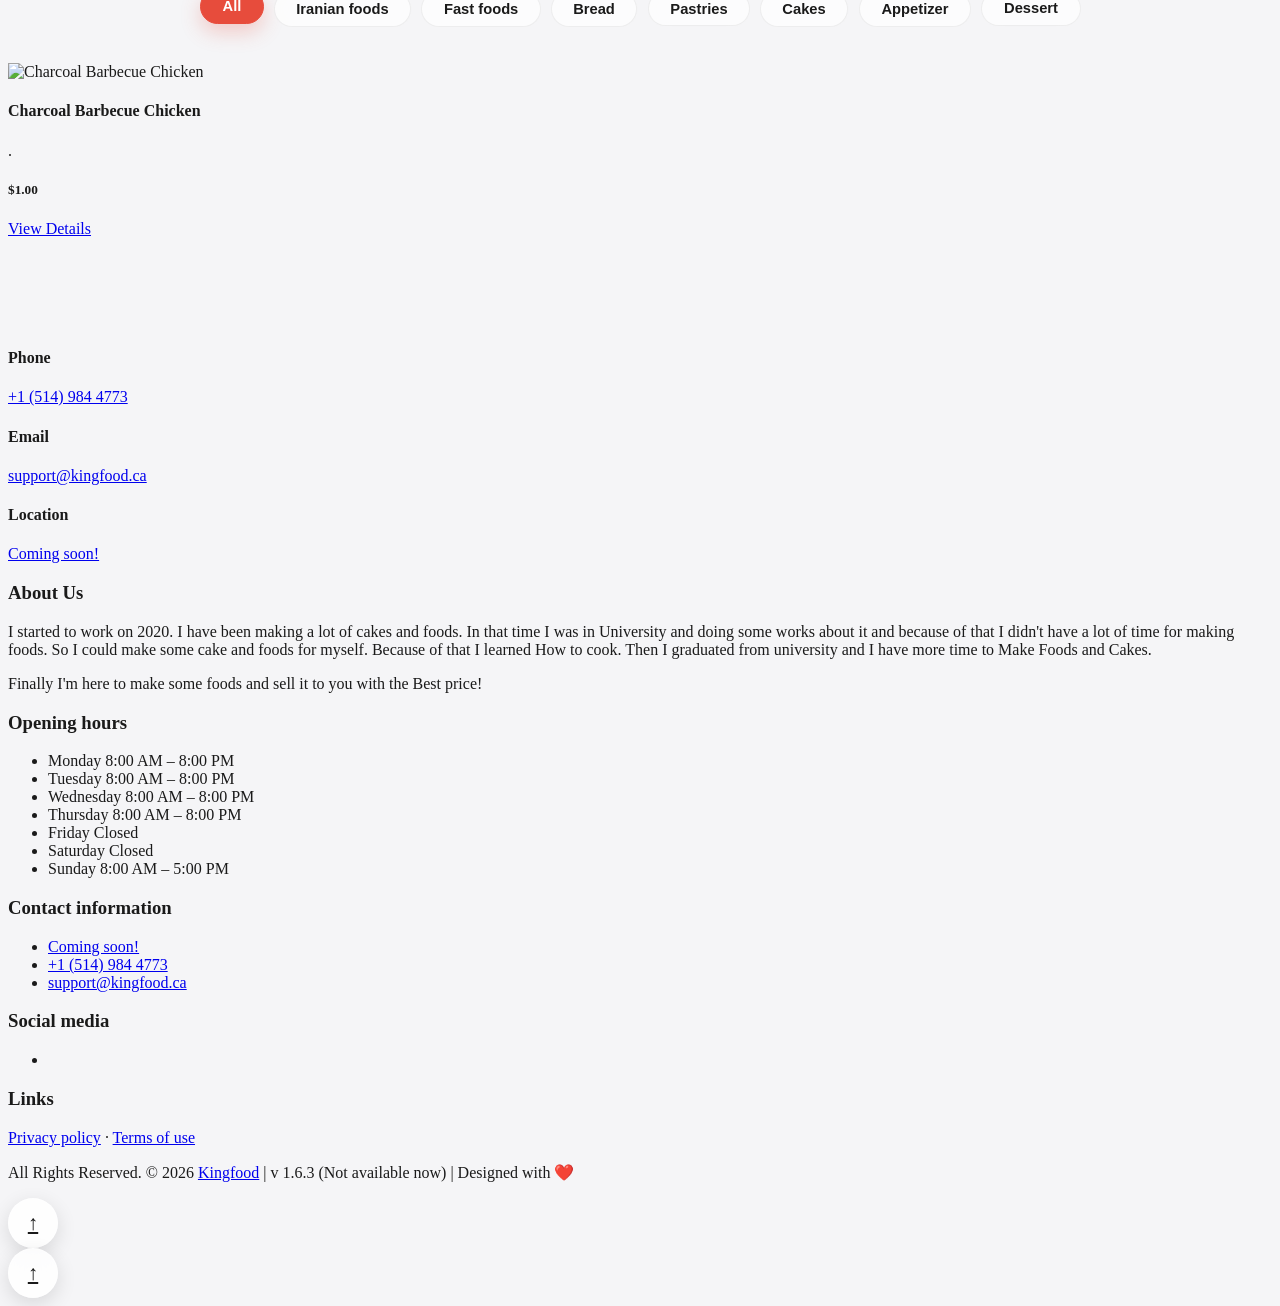
==== commit a1b2a012: "Update for new W A | V 1.3.2" ====
--- a/about/index.html
+++ b/about/index.html
@@ -18,21 +18,21 @@
   <meta property="og:description" content="Learn about Kingfood in Canada, our story, values, and commitment to fresh handmade bread and pastries.">
   <meta property="og:url" content="None://localhost/about/">
   <meta property="og:site_name" content="Kingfood">
-  <meta property="og:image" content="None://localhosthttps://mahdishin.github.io/kingfood_stat/static/images/about-img2.webp">
+  <meta property="og:image" content="None://localhosthttps://kingfood.ca/static/images/about-img2.webp">
 
   <meta name="twitter:card" content="summary_large_image">
   <meta name="twitter:title" content="About Kingfood">
   <meta name="twitter:description" content="Learn about Kingfood in Canada, our story, values, and commitment to fresh handmade bread and pastries.">
-  <meta name="twitter:image" content="None://localhosthttps://mahdishin.github.io/kingfood_stat/static/images/about-img2.webp">
-
-  <link rel="shortcut icon" href="https://mahdishin.github.io/kingfood_stat/static/images/favicon.ico" type="image/x-icon">
-  <link rel="apple-touch-icon" href="https://mahdishin.github.io/kingfood_stat/static/images/apple-touch-icon.png">
-
-  <link rel="stylesheet" href="https://mahdishin.github.io/kingfood_stat/static/css/bootstrap.min.css">
-  <link rel="stylesheet" href="https://mahdishin.github.io/kingfood_stat/static/css/style.css">
-  <link rel="stylesheet" href="https://mahdishin.github.io/kingfood_stat/static/css/responsive.css">
-  <link rel="stylesheet" href="https://mahdishin.github.io/kingfood_stat/static/css/custom.css">
-  <link rel="stylesheet" href="https://mahdishin.github.io/kingfood_stat/static/css/all.min.css">
+  <meta name="twitter:image" content="None://localhosthttps://kingfood.ca/static/images/about-img2.webp">
+
+  <link rel="shortcut icon" href="https://kingfood.ca/static/images/favicon.ico" type="image/x-icon">
+  <link rel="apple-touch-icon" href="https://kingfood.ca/static/images/apple-touch-icon.png">
+
+  <link rel="stylesheet" href="https://kingfood.ca/static/css/bootstrap.min.css">
+  <link rel="stylesheet" href="https://kingfood.ca/static/css/style.css">
+  <link rel="stylesheet" href="https://kingfood.ca/static/css/responsive.css">
+  <link rel="stylesheet" href="https://kingfood.ca/static/css/custom.css">
+  <link rel="stylesheet" href="https://kingfood.ca/static/css/all.min.css">
 
   <script type="application/ld+json">
   {
@@ -70,7 +70,7 @@
     /* Page title */
     .all-page-title {
       background: linear-gradient(135deg, rgba(231, 76, 60, 0.92), rgba(192, 57, 43, 0.88)),
-                  url('https://mahdishin.github.io/kingfood_stat/static/images/about-img2.webp') center/cover no-repeat;
+                  url('https://kingfood.ca/static/images/about-img2.webp') center/cover no-repeat;
       padding: 130px 0 70px;
       text-align: center;
     }
@@ -231,14 +231,14 @@
 
 
 <!-- Bootstrap CSS -->
-<link rel="stylesheet" href="https://mahdishin.github.io/kingfood_stat/static/css/bootstrap.min.css">    
+<link rel="stylesheet" href="https://kingfood.ca/static/css/bootstrap.min.css">    
 <!-- Site CSS -->
-<link rel="stylesheet" href="https://mahdishin.github.io/kingfood_stat/static/css/style.css">    
+<link rel="stylesheet" href="https://kingfood.ca/static/css/style.css">    
 <!-- Responsive CSS -->
-<link rel="stylesheet" href="https://mahdishin.github.io/kingfood_stat/static/css/responsive.css">
+<link rel="stylesheet" href="https://kingfood.ca/static/css/responsive.css">
 <!-- Custom CSS -->
-<link rel="stylesheet" href="https://mahdishin.github.io/kingfood_stat/static/css/custom.css">
-<link rel="stylesheet" href="https://mahdishin.github.io/kingfood_stat/static/css/all.min.css">
+<link rel="stylesheet" href="https://kingfood.ca/static/css/custom.css">
+<link rel="stylesheet" href="https://kingfood.ca/static/css/all.min.css">
 <link rel="stylesheet" href="https://cdn.jsdelivr.net/npm/animate.css@4/animate.min.css">
 
 <script src="https://cdn.jsdelivr.net/npm/sweetalert2@11"></script>
@@ -256,8 +256,8 @@
 <!-- ========== Island Glass Header ========== -->
 <header class="island-header">
   <nav class="navbar navbar-expand-lg island-nav" id="islandNavbar">
-    <a class="navbar-brand" href="https://mahdishin.github.io/kingfood_stat/">
-      <img src="https://mahdishin.github.io/kingfood_stat/static/images/logo.png" alt="Kingfood Logo" class="logo-img" />
+    <a class="navbar-brand" href="https://kingfood.ca/">
+      <img src="https://kingfood.ca/static/images/logo.png" alt="Kingfood Logo" class="logo-img" />
     </a>
 
     <button
@@ -275,10 +275,10 @@
     <div class="collapse navbar-collapse" id="navbars-rs-food">
       <ul class="navbar-nav ml-auto align-items-lg-center">
         <li class="nav-item active">
-          <a class="nav-link" href="https://mahdishin.github.io/kingfood_stat/">Home</a>
+          <a class="nav-link" href="https://kingfood.ca/">Home</a>
         </li>
         <li class="nav-item">
-          <a class="nav-link" href="https://mahdishin.github.io/kingfood_stat/menu/">Menu</a>
+          <a class="nav-link" href="https://kingfood.ca/menu/">Menu</a>
         </li>
 
         <li class="nav-item dropdown">
@@ -286,19 +286,19 @@
             Pages
           </a>
           <div class="dropdown-menu" aria-labelledby="dropdown-pages">
-            <a class="dropdown-item" href="https://mahdishin.github.io/kingfood_stat/stuff/">Stuff</a>
-            <a class="dropdown-item" href="https://mahdishin.github.io/kingfood_stat/about/">About</a>
+            <a class="dropdown-item" href="https://kingfood.ca/stuff/">Stuff</a>
+            <a class="dropdown-item" href="https://kingfood.ca/about/">About</a>
           </div>
         </li>
 
 
           <div class="dropdown-menu" aria-labelledby="dropdown-blog">
-            <a class="dropdown-item" href="https://mahdishin.github.io/kingfood_stat/blog/">Blog</a>
+            <a class="dropdown-item" href="https://kingfood.ca/blog/">Blog</a>
           </div>
         </li>
 
         <li class="nav-item">
-          <a class="nav-link" href="https://mahdishin.github.io/kingfood_stat/contact/">Contact</a>
+          <a class="nav-link" href="https://kingfood.ca/contact/">Contact</a>
         </li>
       </ul>
     </div>
@@ -323,7 +323,7 @@
   <div class="container">
     <div class="row align-items-center">
       <div class="col-lg-6 col-md-6 col-sm-12 mb-4 mb-md-0">
-        <img src="https://mahdishin.github.io/kingfood_stat/static/images/about-img2.webp" alt="Kingfood team preparing Kingfood" class="img-fluid">
+        <img src="https://kingfood.ca/static/images/about-img2.webp" alt="Kingfood team preparing Kingfood" class="img-fluid">
       </div>
       <div class="col-lg-6 col-md-6 col-sm-12 text-center">
         <div class="inner-column">
@@ -374,7 +374,7 @@
         <div class="col-lg-4 col-md-6 special-grid iranianfood mb-4">
           <div class="gallery-single fix product-card ">
             <div class="image-wrapper position-relative">
-              <img src="https://mahdishin.github.io/kingfood_stat/media/menu_images/Screenshot_2026-10-23_200726.png" class="img-fluid" alt="Charcoal Barbecue Chicken">
+              <img src="https://kingfood.ca/media/menu_images/Screenshot_2026-10-23_200726.png" class="img-fluid" alt="Charcoal Barbecue Chicken">
               
             </div>
             <div class="why-text">
@@ -388,7 +388,7 @@
                   <span class="text-success">$1.00</span>
                 
               </h5>
-              <a href="https://mahdishin.github.io/kingfood_stat/food_deatails/charcoal-barbecue-chicken/" class="btn btn-warning text-white mt-2">
+              <a href="https://kingfood.ca/food_deatails/charcoal-barbecue-chicken/" class="btn btn-warning text-white mt-2">
                 View Details
               </a>
             </div>
@@ -526,9 +526,9 @@
 
             <h3 class="mt-4">Links</h3>
             <p class="footer-links">
-              <a href="https://mahdishin.github.io/kingfood_stat/privacy_policy">Privacy policy</a>
+              <a href="https://kingfood.ca/privacy_policy">Privacy policy</a>
               <span class="sep">·</span>
-              <a href="https://mahdishin.github.io/kingfood_stat/terms_of_use">Terms of use</a>
+              <a href="https://kingfood.ca/terms_of_use">Terms of use</a>
             </p>
           </div>
         </div>
@@ -553,15 +553,15 @@
 
 <a href="#" id="back-to-top" title="Back to top" style="display: none;">&uarr;</a>
 
-<script src="https://mahdishin.github.io/kingfood_stat/static/js/jquery-3.2.1.min.js"></script>
-<script src="https://mahdishin.github.io/kingfood_stat/static/js/popper.min.js"></script>
-<script src="https://mahdishin.github.io/kingfood_stat/static/js/bootstrap.min.js"></script>
-<script src="https://mahdishin.github.io/kingfood_stat/static/js/jquery.superslides.min.js"></script>
-<script src="https://mahdishin.github.io/kingfood_stat/static/js/images-loded.min.js"></script>
-<script src="https://mahdishin.github.io/kingfood_stat/static/js/isotope.min.js"></script>
-<script src="https://mahdishin.github.io/kingfood_stat/static/js/baguetteBox.min.js"></script>
-<script src="https://mahdishin.github.io/kingfood_stat/static/js/form-validator.min.js"></script>
-<script src="https://mahdishin.github.io/kingfood_stat/static/js/contact-form-script.js"></script>
-<script src="https://mahdishin.github.io/kingfood_stat/static/js/custom.js"></script>
+<script src="https://kingfood.ca/static/js/jquery-3.2.1.min.js"></script>
+<script src="https://kingfood.ca/static/js/popper.min.js"></script>
+<script src="https://kingfood.ca/static/js/bootstrap.min.js"></script>
+<script src="https://kingfood.ca/static/js/jquery.superslides.min.js"></script>
+<script src="https://kingfood.ca/static/js/images-loded.min.js"></script>
+<script src="https://kingfood.ca/static/js/isotope.min.js"></script>
+<script src="https://kingfood.ca/static/js/baguetteBox.min.js"></script>
+<script src="https://kingfood.ca/static/js/form-validator.min.js"></script>
+<script src="https://kingfood.ca/static/js/contact-form-script.js"></script>
+<script src="https://kingfood.ca/static/js/custom.js"></script>
 </body>
 </html>
